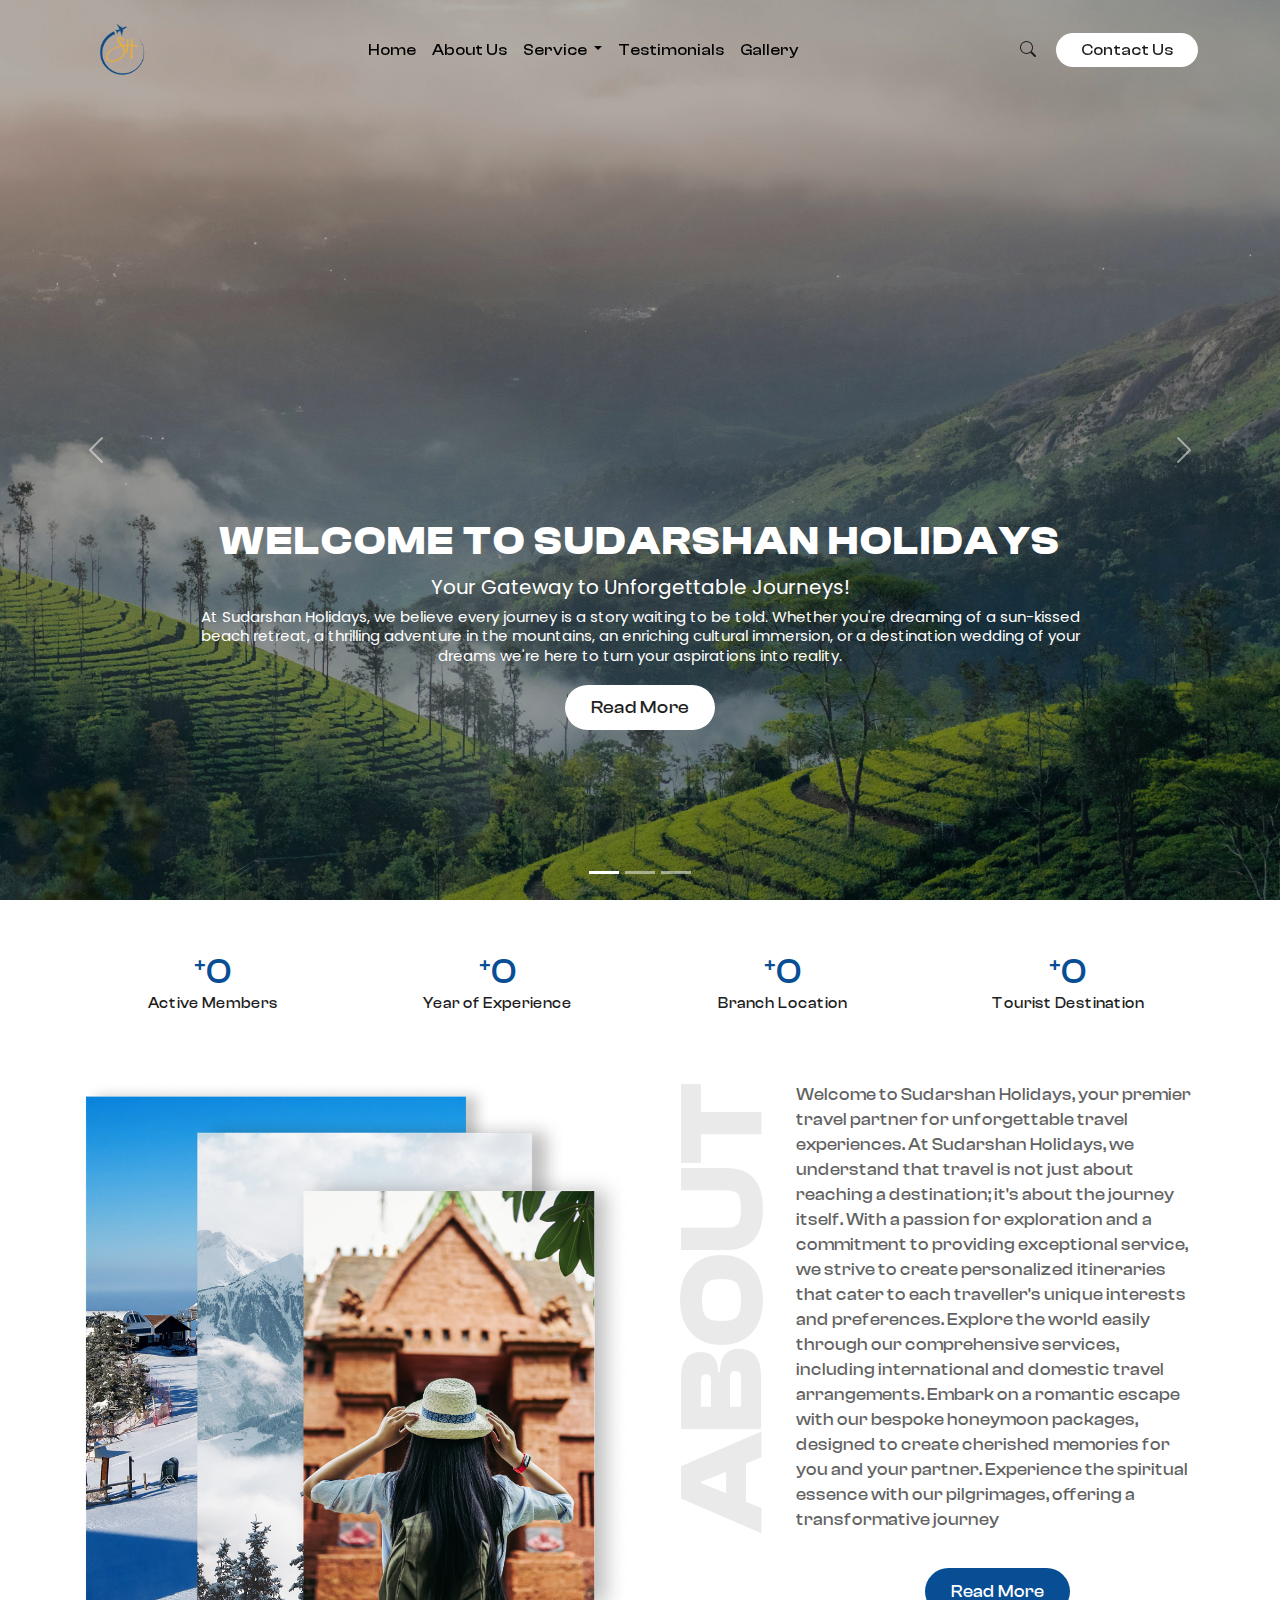
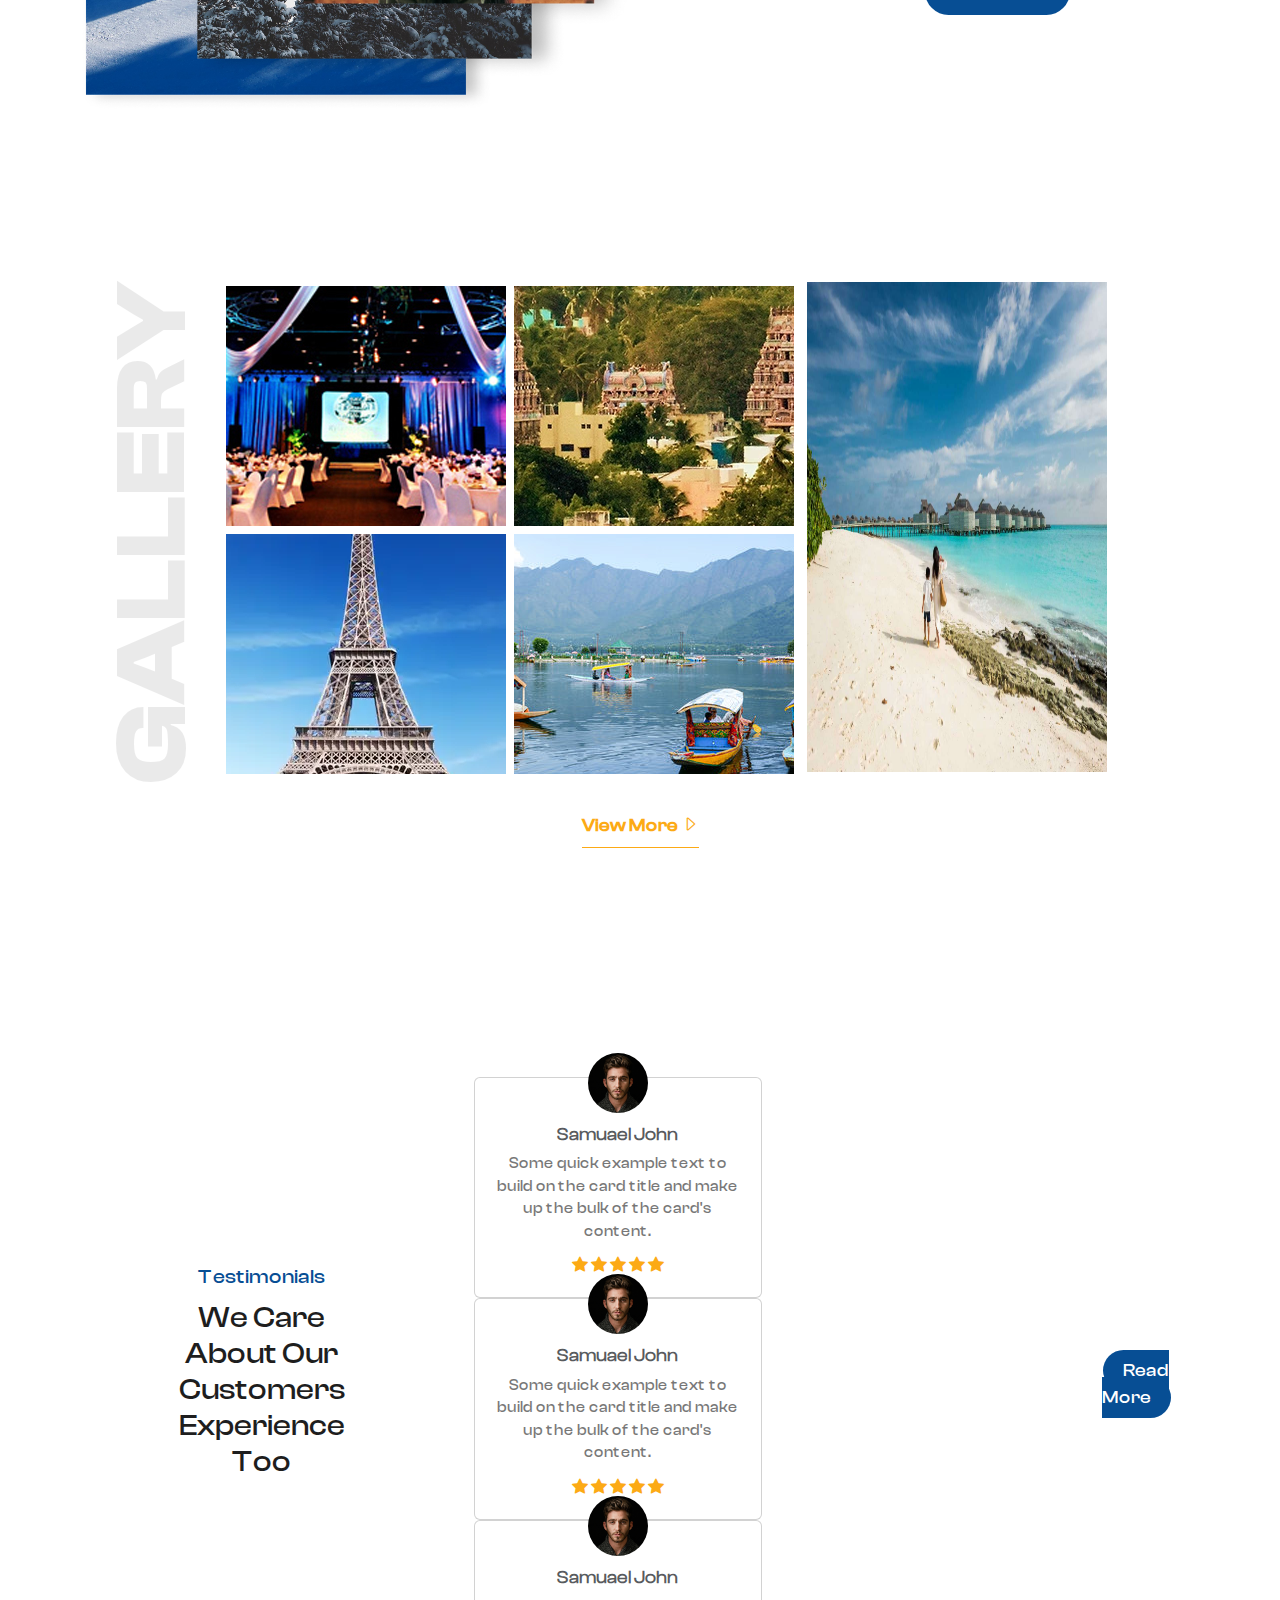
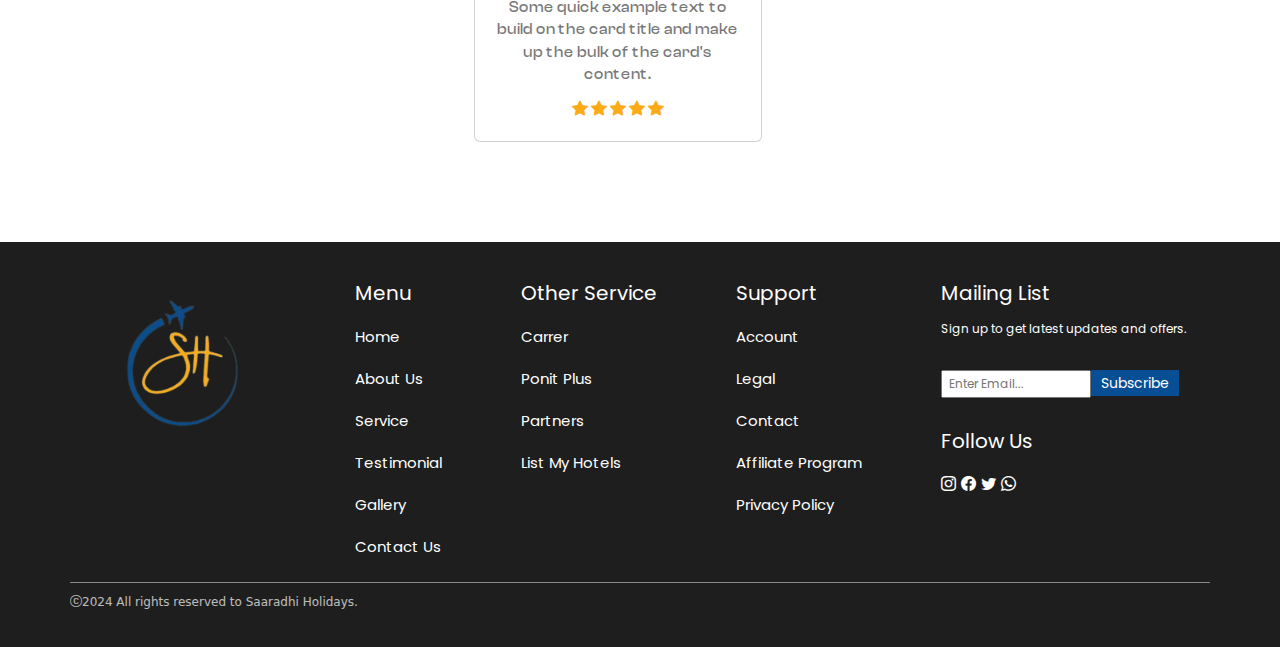
==== index.html @ 1b365334 "testimonial page" ====
<!DOCTYPE html>
<html lang="en">

<head>
    <meta charset="UTF-8">
    <meta name="viewport" content="width=device-width, initial-scale=1.0">
    <link href="https://cdn.jsdelivr.net/npm/bootstrap@5.3.3/dist/css/bootstrap.min.css" rel="stylesheet"
        integrity="sha384-QWTKZyjpPEjISv5WaRU9OFeRpok6YctnYmDr5pNlyT2bRjXh0JMhjY6hW+ALEwIH" crossorigin="anonymous">
    <link rel="stylesheet" href="https://cdn.jsdelivr.net/npm/bootstrap-icons@1.11.3/font/bootstrap-icons.min.css">
    <link rel="stylesheet" href="style.css">
    <link rel="shortcut icon" href="Assets\Images\logo.png" type="image/x-icon">
    <link rel="stylesheet" href="https://cdnjs.cloudflare.com/ajax/libs/font-awesome/5.15.4/css/all.min.css" />
    <title>SUDARSHAN | Explore Beyond Borders: Your Passport to Adventure!</title>

</head>

<body>
    <nav class="navbar navbar-expand-lg fixed-top">
        <div class="container navbar-elements">
            <a class="navbar-brand me-auto" href="#"><img src="Assets\Images\logo.png" alt="logo"></a>
            <div class="offcanvas offcanvas-end" tabindex="-1" id="offcanvasNavbar"
                aria-labelledby="offcanvasNavbarLabel">
                <div class="offcanvas-header">
                    <h5 class="offcanvas-title" id="offcanvasNavbarLabel">   <a class="navbar-brand me-auto" href="#"><img src="Assets\Images\logo.png" alt="logo"></a></h5>
                    <button type="button" class="btn-close" data-bs-dismiss="offcanvas" aria-label="Close"></button>
                </div>
                <div class="offcanvas-body">
                    <ul class="navbar-nav justify-content-center flex-grow-1 pe-3">
                        <li class="nav-item">
                            <a class="nav-link active" aria-current="page" href="index.html">Home</a>
                        </li>
                        <li class="nav-item">
                            <a class="nav-link" href="aboutus.html">About Us</a>
                        </li>
                        <li class="nav-item dropdown">
                            <a class="nav-link dropdown-toggle" href="service.html" role="button" data-bs-toggle="dropdown"
                                aria-expanded="false">
                                Service
                            </a>
                            <ul class="dropdown-menu service-list">
                                <li><a class="dropdown-item" href="service.html">International & Domestic Packages</a></li>
                                <li><a class="dropdown-item" href="#">Honeymoon Packages</a></li>

                                <li><a class="dropdown-item" href="#">Pilgrimage Packages</a></li>
                                <li><a class="dropdown-item" href="#">Destination Wedding Packages</a></li>
                            </ul>
                        </li>
                        <li class="nav-item">
                            <a class="nav-link" href="testimonial.html">Testimonials</a>
                        </li>
                        <li class="nav-item">
                            <a class="nav-link" href="#">Gallery</a>
                        </li>
                    </ul>

                </div>
            </div>
            <div class="contact-search">
                <a href="" class="search"><i class="bi bi-search"></i></a>
                <a href="#" class=" contact-btn">Contact Us</a>

            </div>
            <button class="navbar-toggler" type="button" data-bs-toggle="offcanvas" data-bs-target="#offcanvasNavbar"
                aria-controls="offcanvasNavbar" aria-label="Toggle navigation">
                <span class="navbar-toggler-icon"></span>
            </button>
        </div>
    </nav>
    <!-- ending nav -->

    <!-- banner  -->
    <div id="carouselExampleIndicators" class="carousel slide">
        <div class="carousel-indicators">
            <button type="button" data-bs-target="#carouselExampleIndicators" data-bs-slide-to="0" class="active"
                aria-current="true" aria-label="Slide 1"></button>
            <button type="button" data-bs-target="#carouselExampleIndicators" data-bs-slide-to="1"
                aria-label="Slide 2"></button>
            <button type="button" data-bs-target="#carouselExampleIndicators" data-bs-slide-to="2"
                aria-label="Slide 3"></button>
        </div>
        <div class="carousel-inner">
            <div class="carousel-item active">
                <img src="Assets\Images\munnar.jpg" class="d-block w-100" alt="...">
                <div class="image-overlay"></div>
                <div class="carousel-caption">
                    <h1>Welcome to Sudarshan Holidays</h1>
                    <h6>Your Gateway to Unforgettable Journeys!</h6>
                    <p>At Sudarshan Holidays, we believe every journey is a story waiting to be told. Whether you're
                        dreaming of a sun-kissed beach retreat, a thrilling adventure in the mountains, an enriching
                        cultural immersion, or a destination wedding of your dreams we're here to turn your aspirations
                        into reality.
                    </p>
                    <a href="#" class="btn">Read More</a>
                </div>
            </div>
            <div class="carousel-item">
                <img src="Assets\Images\banner_2.jpg" class="d-block w-100" alt="...">
                <div class="image-overlay"></div>
                <div class="carousel-caption">
                    <h1>Explore With Sudarshan Holidays</h1>
                    <p>From the snow-capped peaks of Jammu & Kashmir to the pristine backwaters of Kerala, Sudarshan
                        Holidays brings you an unparalleled selection of destinations to discover. Our meticulously
                        crafted itineraries cater to every traveller's desires, ensuring a seamless and unforgettable
                        experience from start to finish.
                    </p>
                    <a href="#" class="btn">Read More</a>
                </div>
            </div>
            <div class="carousel-item">
                <img src="Assets\Images\banner_3.jpg" class="d-block w-100" alt="...">
                <div class="image-overlay"></div>
                <div class="carousel-caption">
                    <h1>Endless Possibilities, Impeccable Service</h1>
                    <p>With Sudarshan Holidays, the world is your oyster. From exhilarating wildlife safaris to serene
                        beach escapes, from historic cultural tours to adrenaline-pumping outdoor adventures, we offer a
                        diverse range of experiences to suit every taste and budget. Rest assured, our commitment to
                        excellence means you can expect nothing less than impeccable service, attention to detail, and
                        unwavering support throughout your journey.
                    </p>
                    <a href="#" class="btn">Read More</a>
                </div>
            </div>
        </div>
        <button class="carousel-control-prev" type="button" data-bs-target="#carouselExampleIndicators"
            data-bs-slide="prev">
            <span class="carousel-control-prev-icon" aria-hidden="true"></span>
            <span class="visually-hidden">Previous</span>
        </button>
        <button class="carousel-control-next" type="button" data-bs-target="#carouselExampleIndicators"
            data-bs-slide="next">
            <span class="carousel-control-next-icon" aria-hidden="true"></span>
            <span class="visually-hidden">Next</span>
        </button>
    </div>

    <!-- end of banner -->

    <!-- number types -->

    <div class="number-view">
        <div class="container">
            <div class="row">
                <div class="col">
                    <h1 style="--number: 500;"></h1>
                    <p>Active Members</p>
                </div>
                <div class="col">
                    <h1 style="--number: 10;"></h1>
                    <p>Year of Experience</p>
                </div>
                <div class="col">
                    <h1 style="--number: 5;"></h1>
                    <p>Branch Location</p>
                </div>
                <div class="col">
                    <h1 style="--number: 1000;"></h1>
                    <p>Tourist Destination</p>
                </div>
            </div>
        </div>
    </div>
    <!-- end of number view -->

    <!-- about us -->

    <div class="about-us">
        <div class="container about">
            <div class="row about-flex-box">
                <div class="col about-image">
                    <img src="Assets\Images\about.jpg" alt="about img">
                </div>
                <div class="col about-us-content">
                    <div class="about-content-header">
                        <h1>ABOUT</h1>
                    </div>
                    <div class="about-content-para">
                        <p>Welcome to Sudarshan Holidays, your premier travel partner for unforgettable travel
                            experiences.
                            At Sudarshan Holidays, we understand that travel is not just about reaching a destination;
                            it's about the journey itself. With a passion for exploration and a commitment to providing
                            exceptional service, we strive to create personalized itineraries that cater to each
                            traveller's unique interests and preferences. Explore the world easily through our
                            comprehensive services, including international and domestic travel arrangements. Embark on
                            a romantic escape with our bespoke honeymoon packages, designed to create cherished memories
                            for you and your partner. Experience the spiritual essence with our pilgrimages, offering a
                            transformative journey
                        </p>
                        <a href="#" class="about-btn btn">Read More</a>
                    </div>
                </div>

            </div>
        </div>
    </div>

    <!-- end about us  -->

    <!-- Serives -->
   

    
    <!-- end of service -->

    <!-- gallery section -->

    <section class="gallery-container">
        <div class="flex-container container">

            <div class="item1">
                <h1>GALLERY</h1>
            </div>
            <div class="item2">
                <div class="row">
                    <div class="col box" style="background-color: yellow;">
                        <img src="Assets\Images\event1.jpg" alt="">
                    </div>
                    <div class="col box" style="background-color: yellow;">
                        <img src="Assets\Images\pilgrim.jpg" alt="">
                    </div>
                </div>
                <div class="row row-2">
                    <div class="col box" style="background-color: yellow;">
                        <img src="Assets\Images\paris.jpg" alt="">
                    </div>
                    <div class="col box" style="background-color: yellow;">
                        <img src="Assets\Images\kashmirad.jpg" alt="">
                    </div>
                </div>
            </div>
            <div class="item3">
                <img src="Assets\Images\maldievs.jpg" alt="">
            </div>

        </div>
        <div class="gallery-btn btn">
            <a href="#">View More <i class="bi bi-caret-right"></i></a>
        </div>
    </section>
    <!-- gallery ending -->

    <!-- testimonial -->
    <section class="testimonial-main">
        <div class="testimonial-container container">
            <div class="testimonial-header">
                <p>Testimonials</p>
                <h4> We Care About Our Customers Experience Too</h4>
            </div>

            <div class="container testimonial-cards">
                <div class="row testimonial-card-wrapper">
                    <div class="col">

                        <div class="card" style="width: 18rem;">
                            <div class="card-profile">
                                <img src="Assets\Images\profile.jpg" alt="">
                            </div>
                            <div class="card-details">

                                <h6 class="card-subtitle mb-2 text-muted">Samuael John</h6>
                                <p class="card-text">Some quick example text to build on the card title and make up the
                                    bulk of the card's content.</p>

                            </div>
                            <div class="review-star">
                                <i class="bi bi-star-fill"></i>
                                <i class="bi bi-star-fill"></i>
                                <i class="bi bi-star-fill"></i>
                                <i class="bi bi-star-fill"></i>
                                <i class="bi bi-star-fill"></i>
                            </div>
                        </div>
                    </div>
                    <div class="col">
                        <div class="card" style="width: 18rem;">
                            <div class="card-profile">
                                <img src="Assets\Images\profile.jpg" alt="">
                            </div>
                            <div class="card-details">

                                <h6 class="card-subtitle mb-2 text-muted">Samuael John</h6>
                                <p class="card-text">Some quick example text to build on the card title and make up the
                                    bulk of the card's content.</p>

                            </div>
                            <div class="review-star">
                                <i class="bi bi-star-fill"></i>
                                <i class="bi bi-star-fill"></i>
                                <i class="bi bi-star-fill"></i>
                                <i class="bi bi-star-fill"></i>
                                <i class="bi bi-star-fill"></i>
                            </div>
                        </div>
                    </div>
                    <div class="col">
                        <div class="card" style="width: 18rem;">
                            <div class="card-profile">
                                <img src="Assets\Images\profile.jpg" alt="">
                            </div>
                            <div class="card-details">

                                <h6 class="card-subtitle mb-2 text-muted">Samuael John</h6>
                                <p class="card-text">Some quick example text to build on the card title and make up the
                                    bulk of the card's content.</p>

                            </div>
                            <div class="review-star">
                                <i class="bi bi-star-fill"></i>
                                <i class="bi bi-star-fill"></i>
                                <i class="bi bi-star-fill"></i>
                                <i class="bi bi-star-fill"></i>
                                <i class="bi bi-star-fill"></i>
                            </div>
                        </div>
                    </div>
                </div>
            </div>
            <div class="testimonial-btn btn">
                <a href="#"> Read More</a>
            </div>
        </div>
    </section>

    <!-- footer -->
    <section class="footer">
        <div class="footer-container">
            <div class="footer-main">
                <div class="footer-items container">
                    <div class="footer-logo">
                        <img src="Assets\Images\logo.png" alt="">
                    </div>
                    <div class="footer-list">
                        <ul>
                            <li>Menu</li>
                            <li><a href="#">Home</a></li>
                            <li><a href="#">About Us</a></li>
                            <li><a href="#">Service</a></li>
                            <li><a href="#">Testimonial</a></li>
                            <li><a href="#">Gallery</a></li>
                            <li><a href="#">Contact Us</a></li>
                        </ul>
                    </div>

                    <div class="footer-list">
                        <ul>
                            <li>Other Service</li>
                            <li><a href="#">Carrer</a></li>
                            <li><a href="#">Ponit Plus</a></li>
                            <li><a href="#">Partners</a></li>
                            <li><a href="#">List My Hotels</a></li>
                        </ul>
                    </div>

                    <div class="footer-list">
                        <ul>
                            <li>Support</li>
                            <li><a href="#">Account</a></li>
                            <li><a href="#">Legal</a></li>
                            <li><a href="#">Contact</a></li>
                            <li><a href="#">Affiliate Program</a></li>
                            <li><a href="#">Privacy Policy</a></li>
                        </ul>
                    </div>
                    <div class="footer-list">
                        <ul>
                            <li>Mailing List</li>
                            <li style="font-size: 12px; font-weight: 500;">
                                <p>Sign up to get latest updates and offers.</p>
                            </li>
                            <li> <input type="email" name="" placeholder="Enter Email..." id=""
                                    style="width: 150px; font-size: 12px; color: #1e1e1e; padding: 3px 6px;"><a href="#"
                                    style="font-size: 14px; background-color: var(--primary-color); padding: 3px 10px;">Subscribe</a>
                            </li>
                        </ul>
                        <ul>
                            <li>Follow Us</li>
                            <li>
                                <a href="#" class="social-links"><i class="bi bi-instagram"></i></a>
                                <a href="#" class="social-links"><i class="bi bi-facebook"></i></a>
                                <a href="#" class="social-links"><i class="bi bi-twitter"></i></a>
                                <a href="#" class="social-links"><i class="bi bi-whatsapp"></i></a>

                            </li>
                        </ul>

                    </div>



                </div>
                <div class="footer-bottom container">
                    <p><i class="bi bi-c-circle"></i>2024 All rights reserved to Saaradhi Holidays.</p>
                </div>
            </div>
        </div>
    </section>

    <!-- SCRIPTING-->

    <script src="https://cdn.jsdelivr.net/npm/bootstrap@5.3.3/dist/js/bootstrap.bundle.min.js"
        integrity="sha384-YvpcrYf0tY3lHB60NNkmXc5s9fDVZLESaAA55NDzOxhy9GkcIdslK1eN7N6jIeHz"
        crossorigin="anonymous"></script>

        <script>
            window.addEventListener('scroll', function() {
                var navbar = document.querySelector('.navbar');
                if (window.scrollY > 50) { // Adjust 50 as needed, it represents the scroll offset
                    navbar.classList.add('navbar-scrolled');
                    document.querySelectorAll('.navbar-nav .nav-link').forEach(function(link) {
                        link.style.color = 'black';
                    });
                } else {
                    navbar.classList.remove('navbar-scrolled');
                    document.querySelectorAll('.navbar-nav .nav-link').forEach(function(link) {
                        link.style.color = 'white';
                    });
                }
            });
        </script>

    <script>


    </script>


</body>

</html>
---- style.css ----
* {
    margin: 0;
    padding: 0;
}

:root {
    --primary-color: #074E94;
    --secondary-color: #FCAA15;
}

@font-face {
    font-family: cdr;
    src: url(Assets/ClashDisplay_Complete/Fonts/WEB/fonts/ClashDisplay-Regular.ttf);
}

@font-face {
    font-family: cdm;
    src: url(Assets/ClashDisplay_Complete/Fonts/WEB/fonts/ClashDisplay-Medium.ttf);
}

@font-face {
    font-family: cdb;
    src: url(Assets/ClashDisplay_Complete/Fonts/WEB/fonts/ClashDisplay-Bold.ttf);
}

@font-face {
    font-family: pr;
    src: url(Assets/Poppins/Poppins-Regular.ttf);
}

.navbar-elements a {
    font-family: cdm;
    font-size: 16px;
}

.navbar-nav .nav-link {
    color: white;
}

.navbar-brand {
    width: 80px;
}

.navbar-brand img {
    width: 100%;
}

.service-list li a {
    font-family: pr;
    font-size: 16px;

}

.contact-btn {
    background-color: white;
    color: #1e1e1e;
    border-radius: 30px;
    text-decoration: none;
    font-family: pr;
    font-size: 16px;
    padding: 8px 25px;
}

.service-list {
    margin-top: 10px;
    /* Adds space above the list */
}

.service-list .dropdown-item:hover {
    background-color: #f8f9fa;
    /* Change to desired hover background color */
}

.navbar {
    background-color: transparent;
    transition: background-color 0.3s ease;
}

.offcanvas-title img {
    width: 80px;
}

.navbar-nav .nav-link {
    color: black;
}

.navbar-scrolled {
    background-color: white;
    box-shadow: 0 2px 4px rgba(0, 0, 0, 0.1);
}

.navbar-scrolled .navbar-nav .nav-link {
    color: black;
}

.navbar-toggler {
    color: white;
    border: none;
}

.navbar-toggler-icon {
    color: white;
}

.navbar-toggler:focus {
    box-shadow: none;
}

.navbar-toggler:focus {
    box-shadow: none;
}

.search {
    color: #1e1e1e;
}

/* .navbar {
    border-bottom: 1px solid white;
} */

.search {
    margin-right: 15px;
}

.navbar.scrolled {
    background-color: white;
    box-shadow: 0 2px 20px rgba(0, 0, 0, 0.1);
}

/* banner styling */

.banner-main {
    position: absolute;
}

.carousel-caption {
    color: white;
}

.carousel-item {
    width: 100%;
    height: 100vh;

}

.carousel-item img {
    height: 100vh;
    object-fit: cover;
}

.carousel-caption {
    bottom: 150px;
}

.carousel-caption h1 {
    font-size: 35;
    text-transform: uppercase;
    letter-spacing: 2px;
    margin-top: 25px;
    font-family: cdb;
    margin-bottom: 10px;
    color: white;
}

.carousel-caption h6 {
    font-family: pr;
    color: white;
    font-size: 20px;
}

.carousel-caption p {
    width: 100%;
    margin: auto;
    font-size: 15px;
    line-height: 1.3;
    font-family: pr;
}

.btn {
    /* text-transform: uppercase; */
    padding: 8px 25px;
    margin-top: 20px;
    font-family: cdm;
    font-size: 18px;
    color: #1e1e1e;
    background-color: white;
    border-radius: 30px;
}

.carousel-caption a:hover {
    border: 1px solid white;
    transition: .5s;
    color: white;
}

.image-with-overlay {
    position: relative;
    display: inline-block;
    /* Ensures the overlay only covers the image */
}

.image-overlay {
    position: absolute;
    top: 0;
    left: 0;
    width: 100%;
    height: 100%;
    background-color: rgba(0, 0, 0, 0.301);
    /* Semi-transparent black color */
}

.sub-header {
    font-size: 15px;
    font-family: pr;
    color: white;
}

.sub-para {
    font-size: 15px;
    font-family: pr;
    color: white;
}

.d-none {
    display: block !important;
}

@media (max-width:1024px) {
    .carousel-caption {
        bottom: 280px;
    }

    .d-none {
        display: block !important;
    }

}

@media (max-width:720px) {
    .carousel-caption h5 {
        font-size: 30;

    }

    .d-none {
        display: block !important;
    }

}

@media (max-width:520px) {
    .d-none {
        display: block !important;
    }

    .carousel-caption h5 {
        font-size: 20;
    }

}

/* number view design */

.col {
    text-align: center;
}

.number-view {
    padding: 50px 0px;
}

.col h1 {
    font-size: 40px;
    font-family: cdm;
    color: var(--primary-color);
}

.col p {
    font-size: 15px;
    font-family: cdm;
    color: #1e1e1e;
}

.number-view .col h1 {
    margin: 0;
    font-size: 36px;
    text-align: center;
    animation: countUp 2s steps(1, end) forwards;
}

@keyframes countUp {
    from {
        counter-reset: count 0;
    }

    to {
        counter-increment: count var(--number);
    }
}

.number-view .col h1::before {
    content: "+";
    font-size: 24px;
    position: relative;
    top: -10px;
}

.number-view .col h1::after {
    content: counter(count);
    font-size: 36px;
}

@media (max-width:470px) {
    .number-view .col h1 {
        font-size: 25px;
    }

    .col p {
        font-size: 12px;
    }
}

/* about Styling */


.about-image img {
    width: 100%;
}

.about-content-header h1 {
    writing-mode: vertical-rl;
    transform: rotate(180deg);
    font-size: 120px;
    color: black;
    opacity: 8%;
    font-family: cdb;
}

.about-us-content {
    display: flex;
}

.about-content-para p {
    font-size: 17px;
    color: #1e1e1e;
    opacity: 70%;
    text-align: left;
    line-height: 25px;
}

.about-content-para .about-btn {
    padding: 10px 25px;
    background-color: var(--primary-color);
    color: white;
    border-radius: 30px;
    font-family: cdm;
    font-size: 17px;
    text-decoration: none;
    margin-top: 20px;
}

.about-btn:hover {
    background-color: var(--secondary-color);
    color: white;
    transition: .4s;
}


@media screen and (max-width: 768px) {
    .about-flex-box {
        flex-direction: column;
    }

    .about-image,
    .about-us-content {
        flex: auto;
        padding: 0;
        text-align: center;
    }

    .about-content-header h1 {
        font-size: 80px;
    }

    .about-content-para p {
        font-family: 14px;
    }

    .about-content-para {
        margin-bottom: 40px;
    }
}

@media (max-width:470px) {
    .about-content-header h1 {
        font-size: 80px;
    }

    .about-content-para p {
        font-family: 12px;
    }


}

/* service deisgn */







/* GALLERY CODE STYLING */

.flex-container {

    display: flex;
    height: 100%;
    padding: 15px;
    gap: 5px;

}

.flex-container>div {
    border-radius: 5px;
    padding: 8px;
}

.item1 {
    flex-grow: 0;
}

.item2 {
    flex-grow: 3;
}

.item3 {
    flex-grow: 1.5;
    overflow: hidden;
    object-fit: fill;
}

.item1 h1 {
    writing-mode: vertical-rl;
    transform: rotate(180deg);
    font-size: 100px;
    color: black;
    opacity: 8%;
    font-family: cdb;
    font-weight: 800;
}

.box {
    height: 240px;
    width: 200px;
    display: flex;
    justify-content: center;
    align-items: center;
    margin: 4px;
    overflow: hidden;
}

.item3 img {
    width: 300px;
    height: 490px;
    object-fit: fill;
}

@media (max-width:470px) {

    .item1 h1 {
        font-size: 50px;
    }

    .box {
        height: 115px;

    }

    .item3 img {
        width: 200px;
        height: 250px;
        object-fit: cover;
    }
}

.gallery-container {
    padding: 150px 0 50px;
}

.gallery-btn a {
    padding: 8px 0px;
    border-bottom: 1px solid var(--secondary-color);
    font-size: 18px;
    text-decoration: none;
    color: var(--secondary-color);
    font-weight: 600;
    border-radius: 0px;
}

.gallery-btn {
    display: flex;
    justify-content: center;
    margin-top: -20px;
    /* Horizontally center the content */
    align-items: center;
    /* Vertically center the content */
}

.gallery-btn a:hover {
    color: var(--primary-color);
    border-bottom: 1px solid var(--primary-color);
    transition: .4s;
}

/* testimonials */

.testimonial-container {
    text-align: center;
}

.testimonial-btn a {
    text-decoration: none;
    font-size: 18px;
    background-color: var(--primary-color);
    color: white;
    padding: 10px 20px;
    border-radius: 30px;
    transition: .4s;
}

.testimonial-btn a:hover {
    background-color: var(--secondary-color);
}

.testimonial-main {
    font-family: cdr;
    padding: 100px 0px;
}

.testimonial-header {
    line-height: 15px;
}

.testimonial-header p {
    font-family: cdm;
    font-size: 20px;
    color: var(--primary-color);
}

.testimonial-header h4 {
    font-size: 30px;
    width: 50%;
    margin: auto;
    font-family: cdm;
    color: #1e1e1e;
}

.card-profile {
    width: 60px;
    height: 60px;
    overflow: hidden;
    border-radius: 30px;
    position: absolute;
    top: -25px;
    left: 50%;
    transform: translateX(-50%);
}

.card-profile img {
    width: 100%;
    /* border-radius: 40px; */
    height: auto;
}

.card-details {
    padding: 50px 20px 10px;
}

.testimonial-cards {
    margin-top: 70px;
}

.card-details h6 {
    font-size: 18px;
    font-weight: 600;
    color: black;
    opacity: 100%;
}

.card-details p {
    font-size: 15px;
    color: #1e1e1e;
    opacity: 60%;
}

.review-star i {
    color: var(--secondary-color);
}

.review-star {
    padding: 0 0 20px;
}

@media (max-width:720px) {
    .testimonial-header h4 {
        font-size: 20px;
    }

    .testimonial-card-wrapper {
        justify-content: center;
        margin: auto;
        gap: 40px;
    }
}

/* footer styling */

.footer {
    background-color: #1E1E1E;
    padding: 30px 0px 10px;
}

.footer-logo {
    width: 200px;
}

.footer-logo img {
    width: 100%;
    /* filter:grayscale(100%); */
}

.footer-list h4 {
    font-size: 18px;
    font-weight: 600;
    color: white;
    text-align: left;
    font-family: pr;
}

.footer-list ul {
    list-style: none;
    overflow: hidden;
}

.footer-list li {
    padding: 6px;
    text-align: left;
    color: white;
    font-size: 20px;
    font-family: pr;
}

.footer-list ul li a {
    text-decoration: none;
    color: white;
    font-family: pr;
    font-size: 15px;
    cursor: pointer;

}

.footer-items {
    display: flex;
    gap: 35px;
}

.ocial-links {
    color: var(--secondary-color);
    font-size: 25px;
}

.footer-bottom {
    color: white;
    font-size: 12px;
    opacity: 70%;
    border-top: 1px solid rgba(255, 255, 255, 0.685);
    padding: 10px 0px;
}

@media (max-width:470px) {
    .footer-items {
        flex-direction: column;
        gap: 10px;
    }
}

@media (max-width:720px) {
    .footer-items {
        flex-direction: 2 column;
        gap: 10px;
    }
}

@media (max-width: 768px) {
    .footer-main {
        flex-direction: column;
        align-items: center;
    }

    .footer-list {
        text-align: center;
    }

    .footer-list ul:last-child {
        text-align: center;
    }
}

@media (max-width: 576px) {
    .footer-logo img {
        max-width: 80px;
        /* Adjust logo size as needed */
    }
}


/*  */
/* about page design */
/*  */

.about-banner-image {
    width: 100%;
    height: 400px;
    overflow: hidden;
    background-image: url(Assets/Images/aboutbanner.jpg);
    background-repeat: no-repeat;
    background-size: cover;
    background-position: center;
}

.about-banner-image h1 {
    display: flex;
    align-items: center;
    justify-content: center;
    height: 100%;
    font-size: 50px;
    color: #fff;
    text-align: center;
    font-family: cdb;
    letter-spacing: 3px;
}

.about-banner-image img {
    width: 100%;
    object-fit: contain;
}

.about-banner-image h1 {
    z-index: 3;
}

.about-page-discription p span {
    font-size: 23px;
    font-weight: 600;
    font-family: cdm;
}

.about-page-discription p {
    font-size: 18px;
    line-height: 27px;
    font-family: pr;
}

.about-page-discription {
    text-align: left;
    width: 60%;
}

.about-page-content {
    padding: 100px 0px;
}

@media (max-width:1024px) {
    .about-page-discription {
        text-align: left;
        width: 100%;
    }
}

@media (max-width:470px) {
    .about-page-discription {
        text-align: center;
        width: 100%;
    }

    .about-page-discription span {
        font-size: 18px;
    }

    .about-page-discription p {
        font-size: 15px;
        line-height: 27px;
    }

    .about-banner-image h1 {
        font-size: 30px;
        font-family: cdm;
    }
}

/*  */
/* service page design */
/*  */

.service-banner-image {
    background-image: linear-gradient(rgba(0, 0, 0, 0.5), rgba(0, 0, 0, 0.5)), url(Assets/Images/servicebanner.jpg);
    width: 100%;
    height: 400px;
    overflow: hidden;
    background-repeat: no-repeat;
    background-size: cover;
    background-position: center;
}

.service-banner-image h1 {
    display: flex;
    align-items: center;
    justify-content: center;
    height: 100%;
    font-size: 50px;
    color: #fff;
    text-align: center;
    font-family: cdb;
    letter-spacing: 3px;
}

.service-one-image {
    width: 400px;
    height: 280px;
    overflow: hidden;
    object-fit: fill;
    border-radius: 8px;
}

.service-banner-image img {
    width: 100%;
    border-radius: 8px;

}

.service-one-content {
    text-align: left;
    display: flex;
    align-items: center;
    justify-content: center;
}

.service-flex-box {
    display: flex;
    align-items: center;
    justify-content: center;
}

.col-content h1 a {
    text-decoration: none;
    font-size: 30px;
    font-family: cdm;
    color: var(--secondary-color);
    cursor: pointer;
}

.col-content h1 a:hover {
    color: var(--primary-color);
    transition: .4s;
}

.col-content p {
    font-size: 15px;
    color: #1E1E1E;
    font-family: pr;
    font-weight: 500;
    opacity: 70%;
}

.service-content {
    padding: 40px 0px;
}

@media (max-width:768px) {
    .service-banner-image h1 {
        font-size: 35px;
    }

    .col-content h1 a {
        font-size: 20px;
        line-height: 10px;
    }

    .col-content p {
        font-size: 12px;
    }
}

@media (max-width:460px) {
    .service-banner-image h1 {
        font-size: 25px;
        font-family: cdm;
        letter-spacing: 0px;
    }

    .service-content h1 {
        font-size: 18px;
    }

    .service-flex-box {
        display: block;
        flex-direction: row-reverse 1;
    }

    .service-one-image {
        width: 400px;
        height: 250px;
        overflow: hidden;
        object-fit: fill;
        border-radius: 8px;
    }

    .service-page-main {
        margin-top: 10px;
    }
}


/*  */
/* testimonial page */
/*  */

.testimonial-banner-image {
    background-image: linear-gradient(rgba(0, 0, 0, 0.5), rgba(0, 0, 0, 0.5)), url(Assets/Images/testimonials.jpg);
    width: 100%;
    height: 500px;
    overflow: hidden;
    background-repeat: no-repeat;
    background-size: cover;
    background-position: center;
}
.testimonial-banner-image{
    text-align: center;
    padding-top: 200px;
    line-height: 16px;
    h1{
        font-size: 50px;
        font-family: cdb;
        letter-spacing: 2px;
        color: var(--secondary-color);
    }
    p{
        font-size: 18px;
        font-family: cdr;
        font-weight: 500;
        letter-spacing: 2px;
        color: white;
    }
    input{
        padding: 6px 20px;
        font-family: pr;
        color: #1d1d1d;
        border-radius: 4px;
        border: none;
        outline: none;
    }
    button{
        padding: 10px 20px;
        font-family: pr;
        margin-left: 10px;
        border: none;
        cursor: pointer;
        border-radius: 4px;
        background-color: var(--secondary-color);
        color: white;
        font-weight: 600;
    }
}
.testimonial-card{
    width: 400px;
    border-radius: 10px;
    padding: 30px 30px;
    box-shadow: rgba(100, 100, 111, 0.2) 0px 7px 29px 0px;
}
.testimonial-profile{
    width: 80px;
    height: 80px;
    margin: auto;
    margin-bottom: 20px;
    img{
        width: 100%;
        border-radius: 50%;

    }
}
.profile-client-name{
    h5{
        font-size: 20px;
    font-family: cdm !important;
    font-weight: 600;
    color: #1E1E1E;
    }
    p{
        font-size: 15px;
        font-family: pr;
        color: #1E1E1E;
    }
}


.testimonial-container{
    display: flex;
    gap: 20px;
    align-items: center;
    justify-content: center;
}
@media (max-width:720px) {
    .testimonial-banner-image{
        h1{
            font-size: 30px;
            font-family: cdb;
            letter-spacing: 2px;
            color: var(--secondary-color);
        }
        p{
            font-size: 15px;
            font-family: cdr;
            font-weight: 500;
            letter-spacing: 2px;
            color: white;
        }
        input{
            padding: 6px 16px;
            font-family: pr;
            color: #1d1d1d;
            border-radius: 4px;
            border: none;
            outline: none;
        }
        button{
            padding: 10px 20px;
            font-family: pr;
            margin-left: 10px;
            border: none;
            cursor: pointer;
            border-radius: 4px;
            background-color: var(--secondary-color);
            color: white;
            font-weight: 600;
        }
    }
    .testimonial-container{
        display: flex;
        flex-wrap: wrap;
        gap: 20px;
        align-items: center;
        justify-content: center;
    }
}
@media (max-width:470px) {
    .testimonial-banner-image{
        h1{
            font-size: 25px;
            font-family: cdm;
        }
        p{
            font-size: 12px;
            font-family: cdr;
            letter-spacing: 0px;
        }
        input{
            font-size: 12px;
            padding: 6px 10px;
        }
        button{
            font-size: 12px;
            padding: 6px 10px;
        }
    }
    .testimonial-profile{
        h6{
        font-size: 18px;
        }
        p{
            font-size: 12px;
        }
    }
}
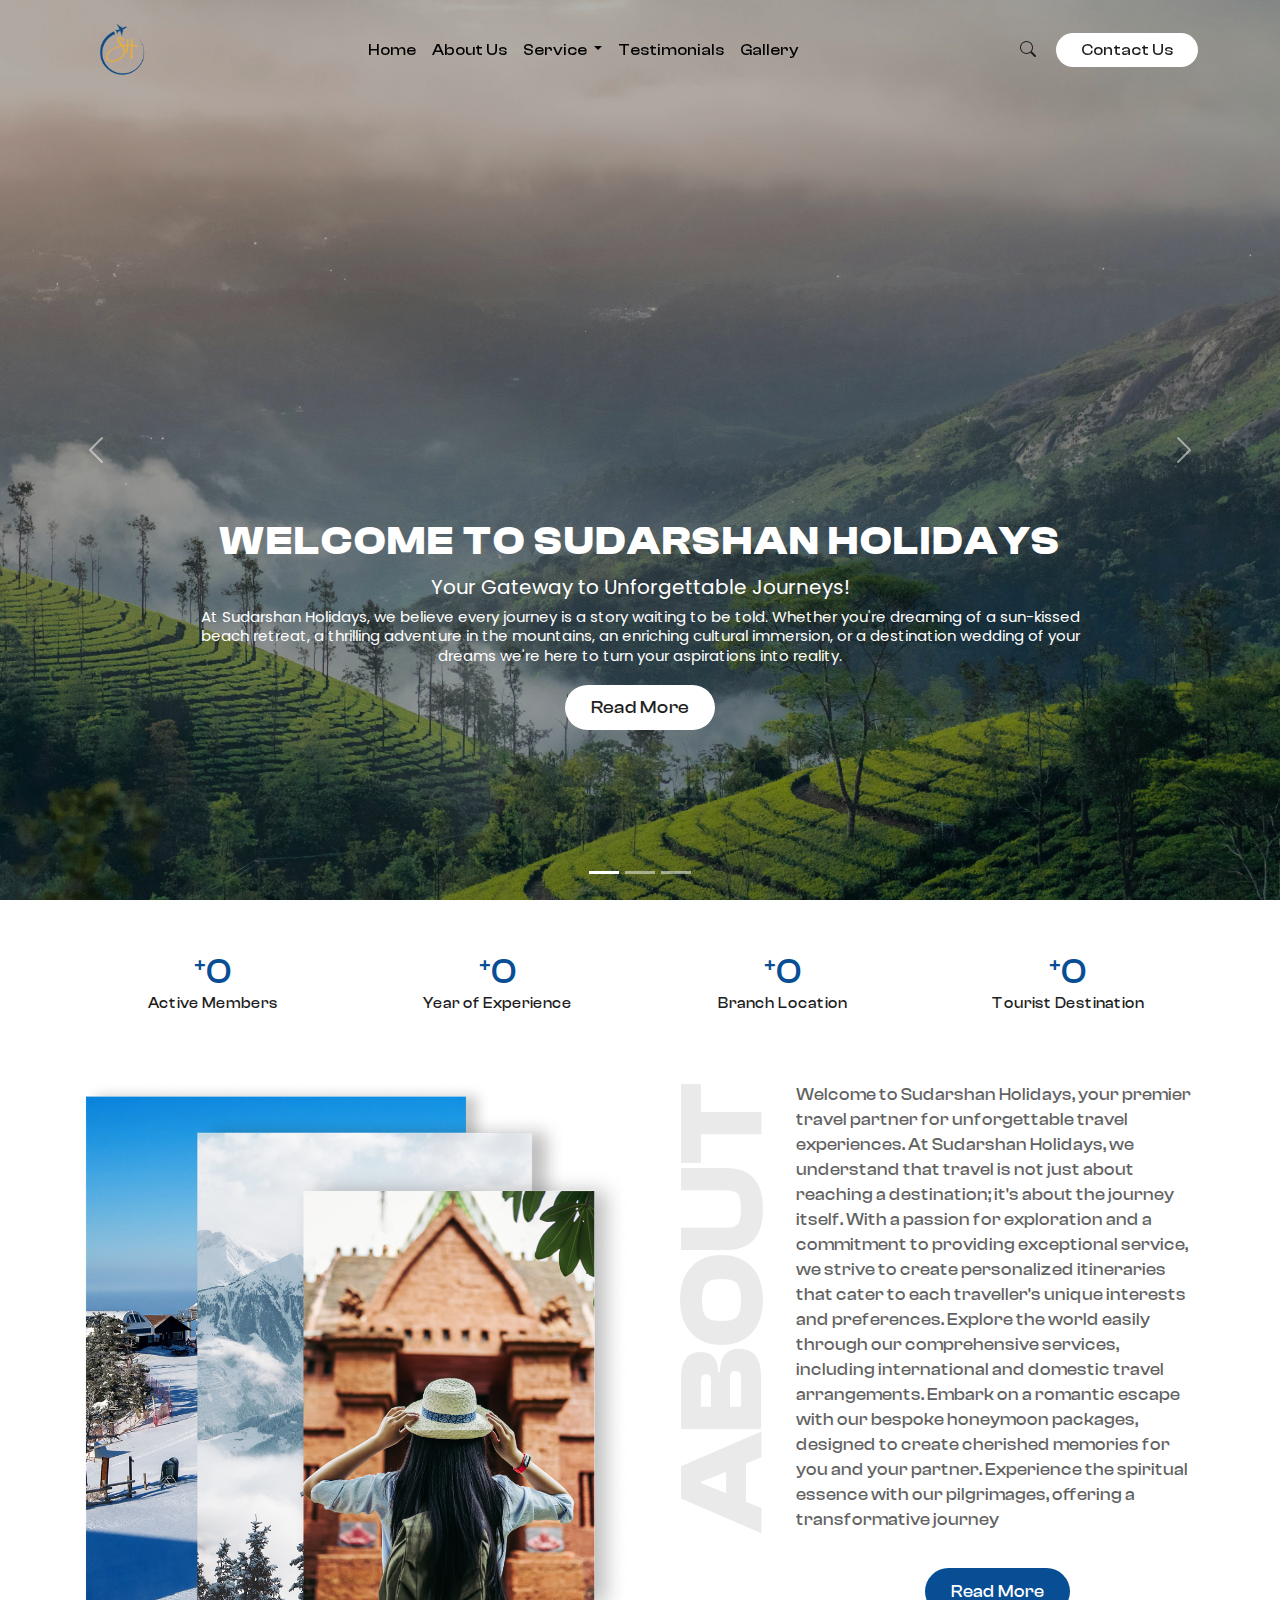
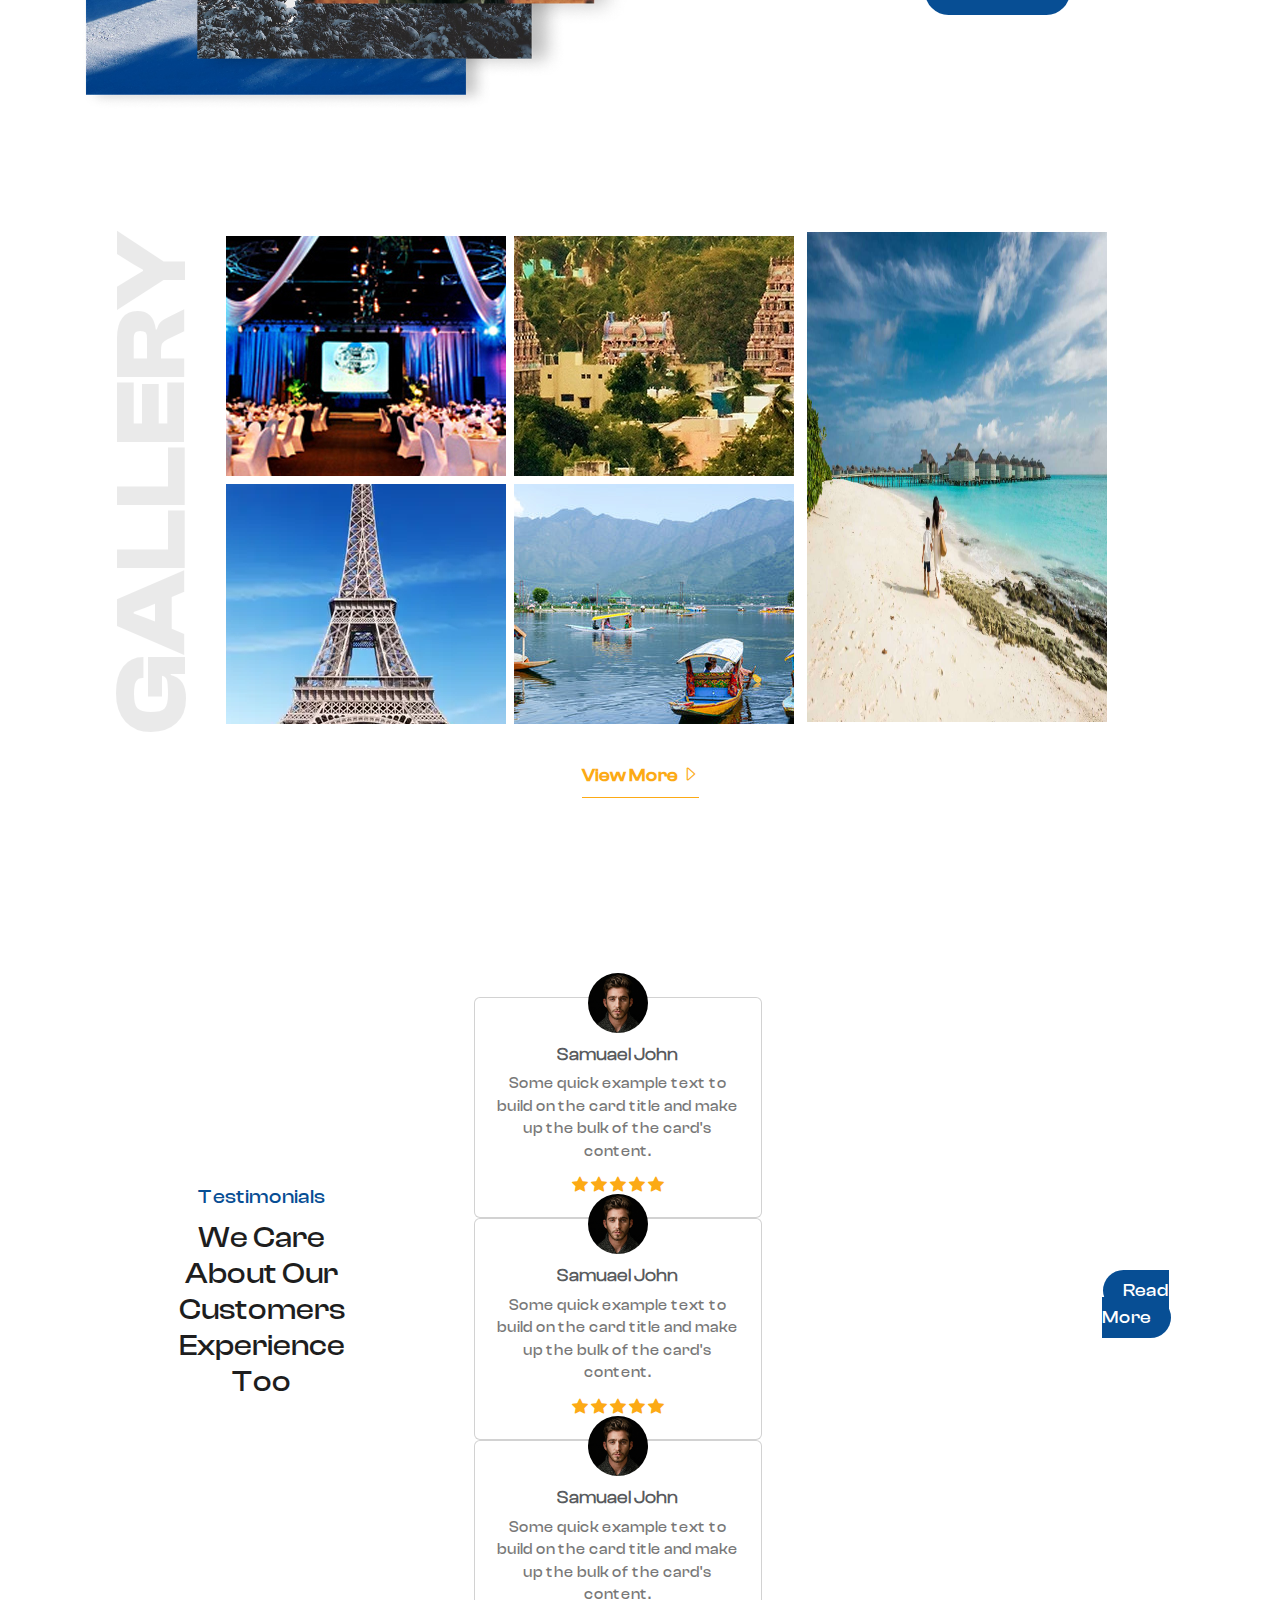
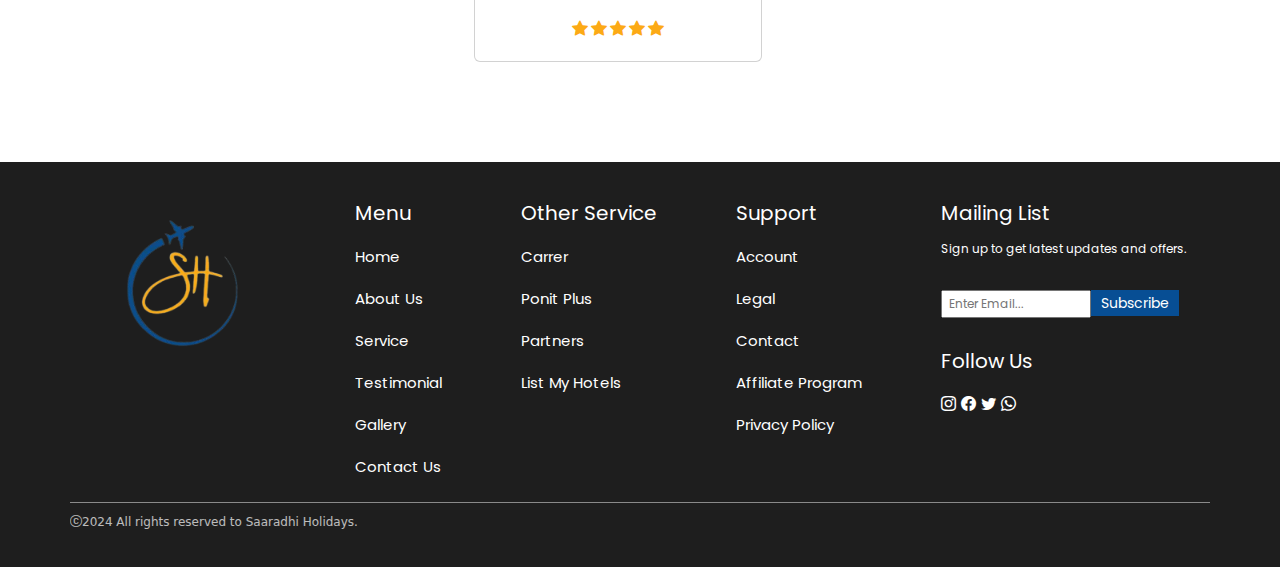
==== commit e2ed5c4a: "gallery page" ====
--- a/index.html
+++ b/index.html
@@ -49,7 +49,7 @@
                             <a class="nav-link" href="testimonial.html">Testimonials</a>
                         </li>
                         <li class="nav-item">
-                            <a class="nav-link" href="#">Gallery</a>
+                            <a class="nav-link" href="gallery.html">Gallery</a>
                         </li>
                     </ul>
 
--- a/style.css
+++ b/style.css
@@ -1083,3 +1083,91 @@
         }
     }
 }
+
+/*  */
+/* gallery page */
+/*  */
+
+.gallery-banner-image{
+    background-image: linear-gradient(rgba(0, 0, 0, 0.5), rgba(0, 0, 0, 0.5)), url(Assets/Images/gallerybanner.jpg);
+    width: 100%;
+    height: 500px;
+    overflow: hidden;
+    background-repeat: no-repeat;
+    background-size: cover;
+    background-position: center;
+}
+.gallery-banner-image h1{
+    display: flex;
+    align-items: center;
+    justify-content: center;
+    height: 100%;
+    font-size: 50px;
+    color: #fff;
+    text-align: center;
+    font-family: cdb;
+    letter-spacing: 3px;
+}
+.gallery-navbar{
+    display: flex;
+    overflow: hidden;
+}
+.gallery-container {
+    padding: 100px 0 20px;
+}
+.gallery-navbar .gallery-navlist{
+    list-style: none;
+    display: flex;
+    padding: 20px;
+    font-size: 18px;
+    color: var(--primary-color);
+    font-family: cdm;
+    cursor: pointer;
+    &:hover{
+        color: var(--secondary-color);
+    }
+}
+.gallery-images-flex-box {
+    display: flex;
+    gap: 20px;
+    flex-wrap: wrap;
+    box-sizing: border-box;
+}
+
+.gallery-images-domestic {
+    width: 260px;
+    height: 250px;
+    object-fit: cover;
+    box-shadow: rgba(0, 0, 0, 0.05) 0px 6px 24px 0px, rgba(0, 0, 0, 0.08) 0px 0px 0px 1px;
+}
+
+.gallery-images-domestic img {
+    width: 100%;
+    height: 100%;
+    object-fit: cover;
+}
+.gallery-images-domestic img:hover{
+    transform: scale(1.1);
+    transition: .4s;
+}
+
+@media (max-width:470px) {
+    .gallery-images-domestic {
+        width: 100%;
+        height: 200px;
+    }
+    .gallery-banner-image h1{
+        font-size: 25px;
+        font-family: cdm;
+    }
+    .gallery-banner-image{
+        height: 300px;
+    }
+    .gallery-container{
+        padding: 30px 0 10px;
+    }
+    .gallery-navbar .gallery-navlist{
+        font-size: 13px;
+        padding: 10px;
+    }
+}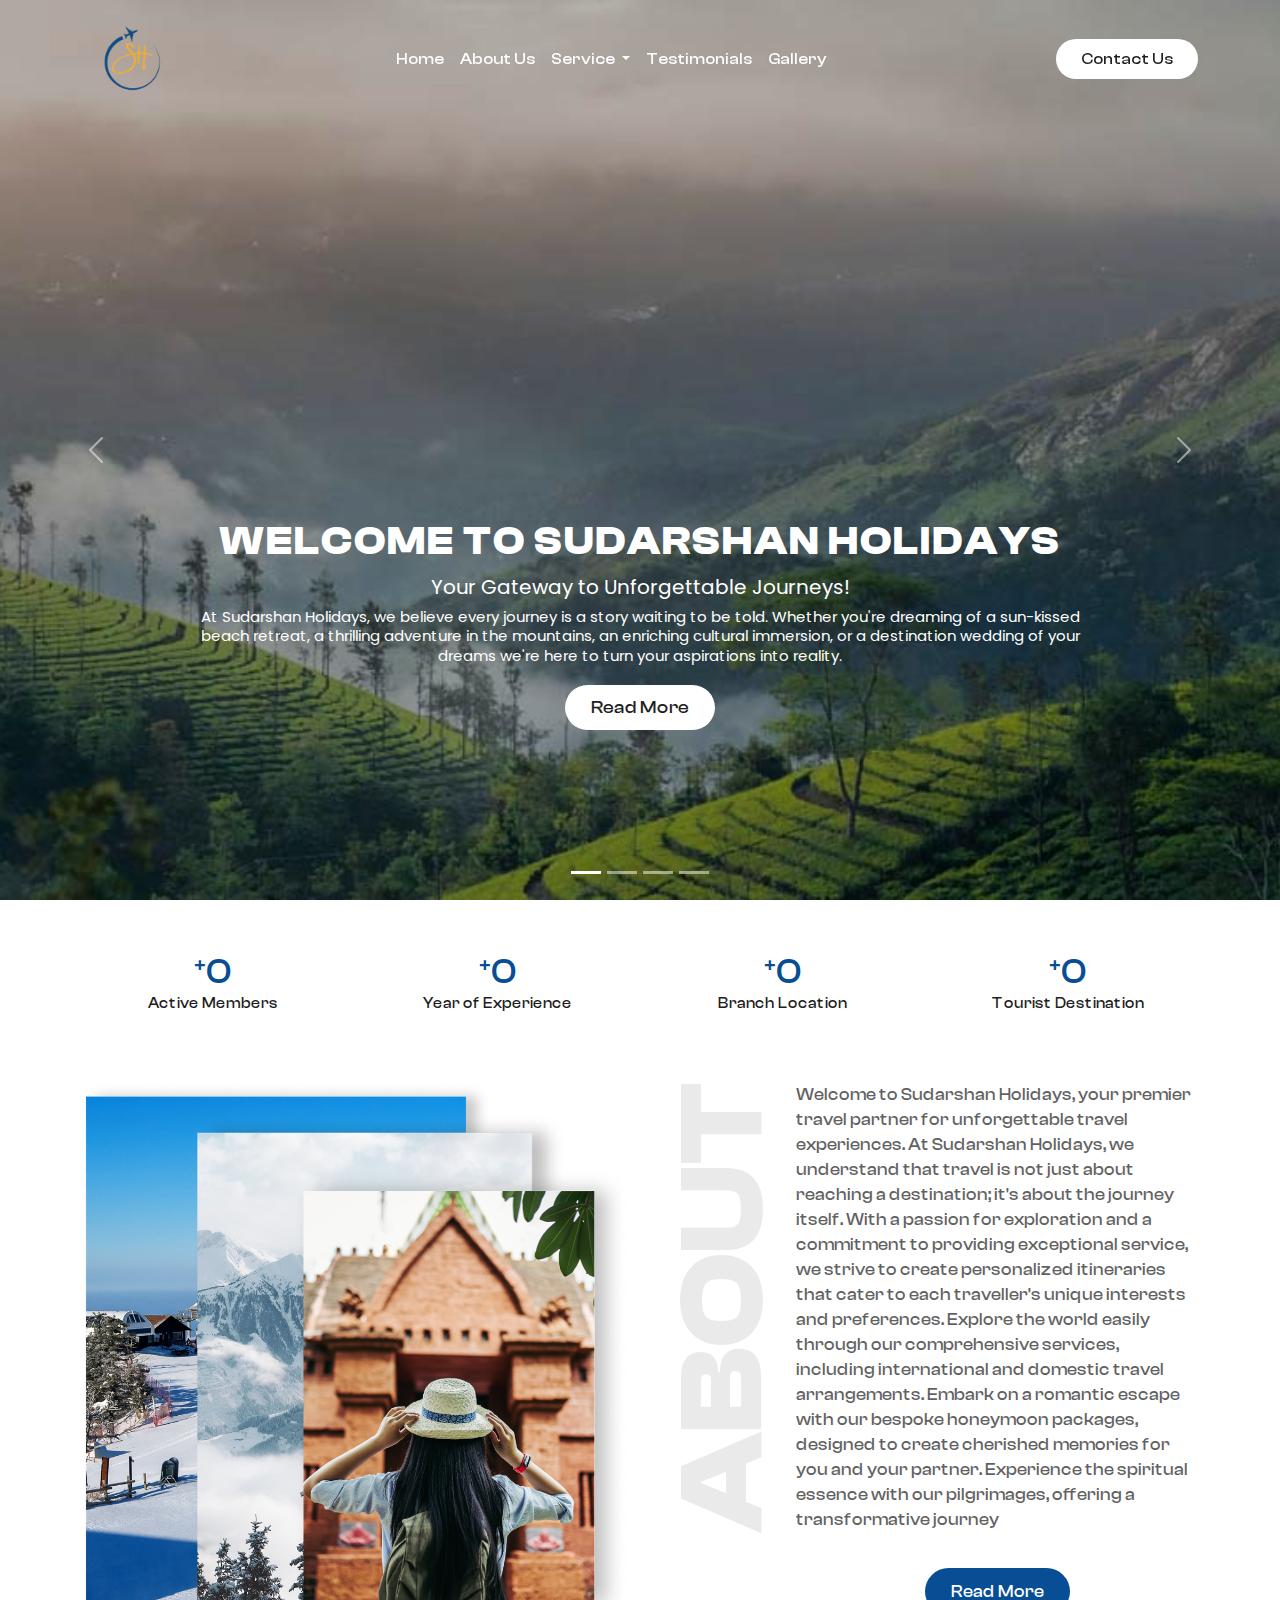
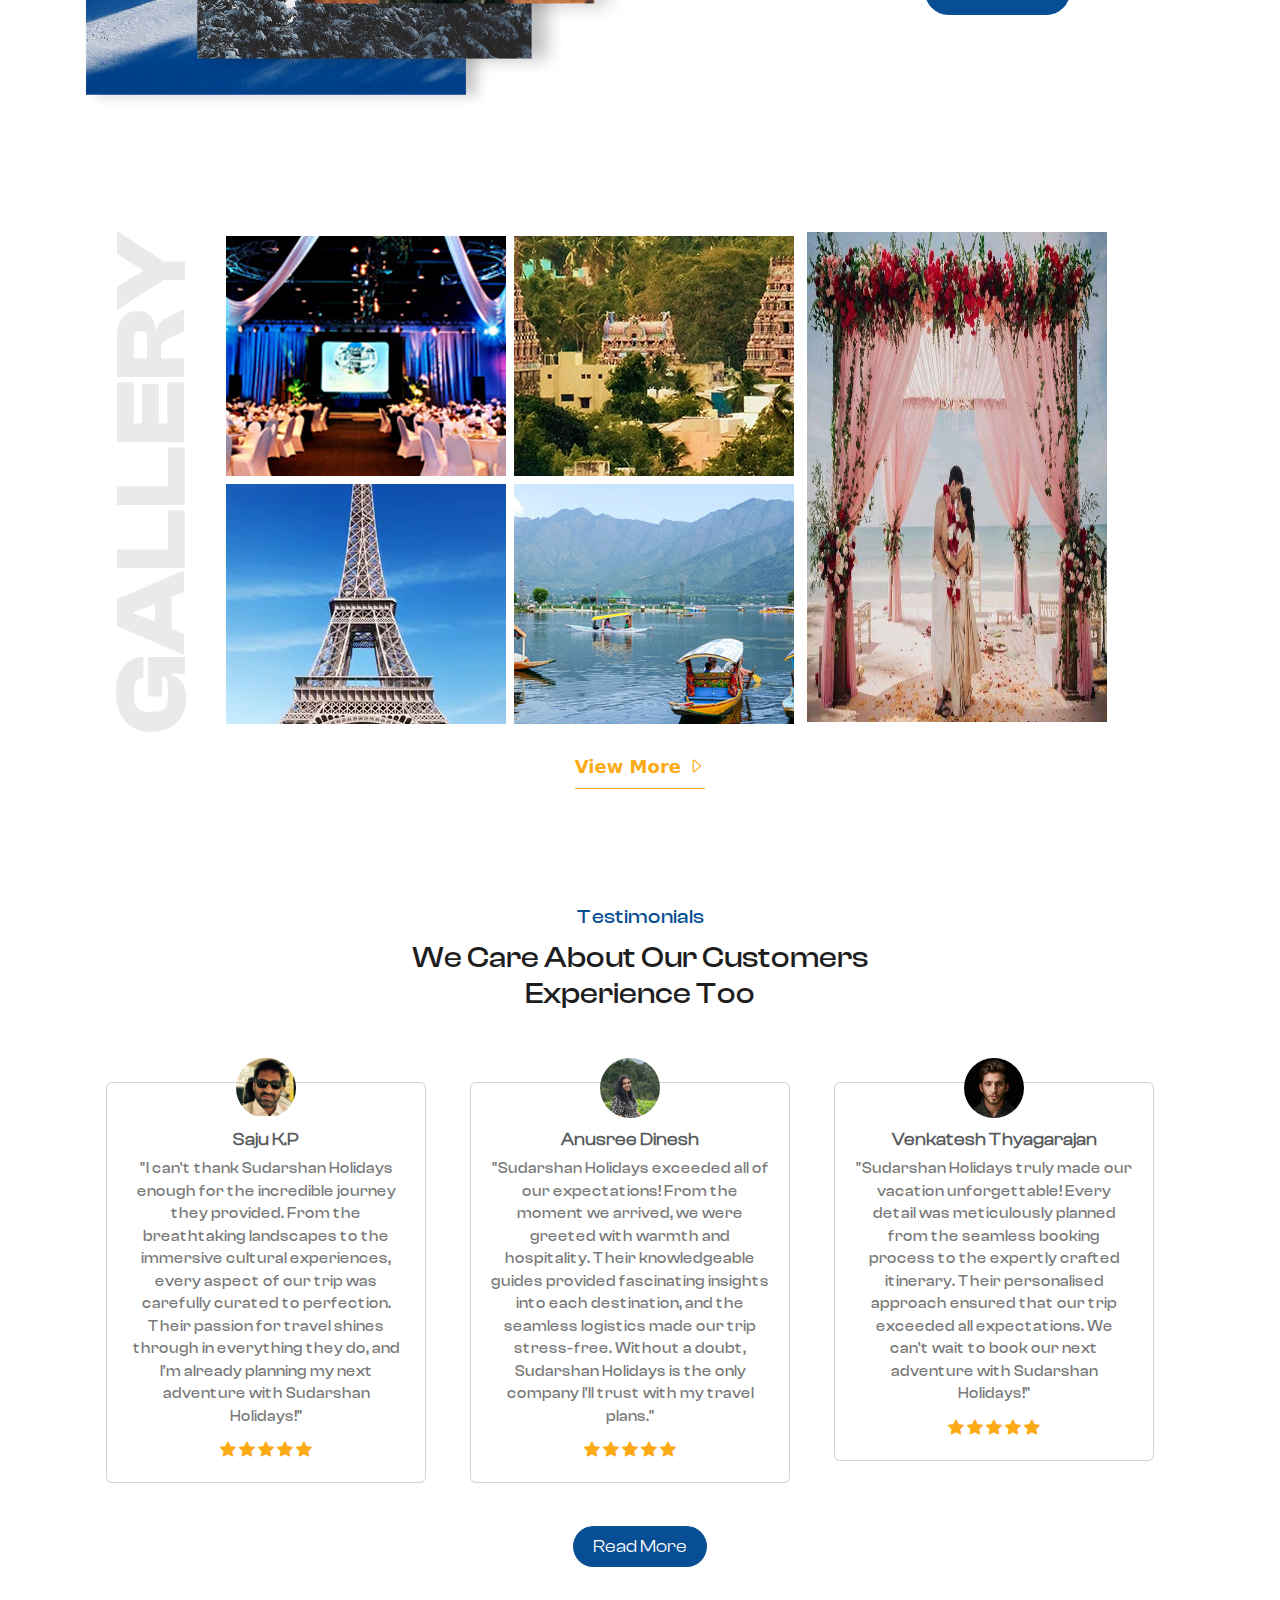
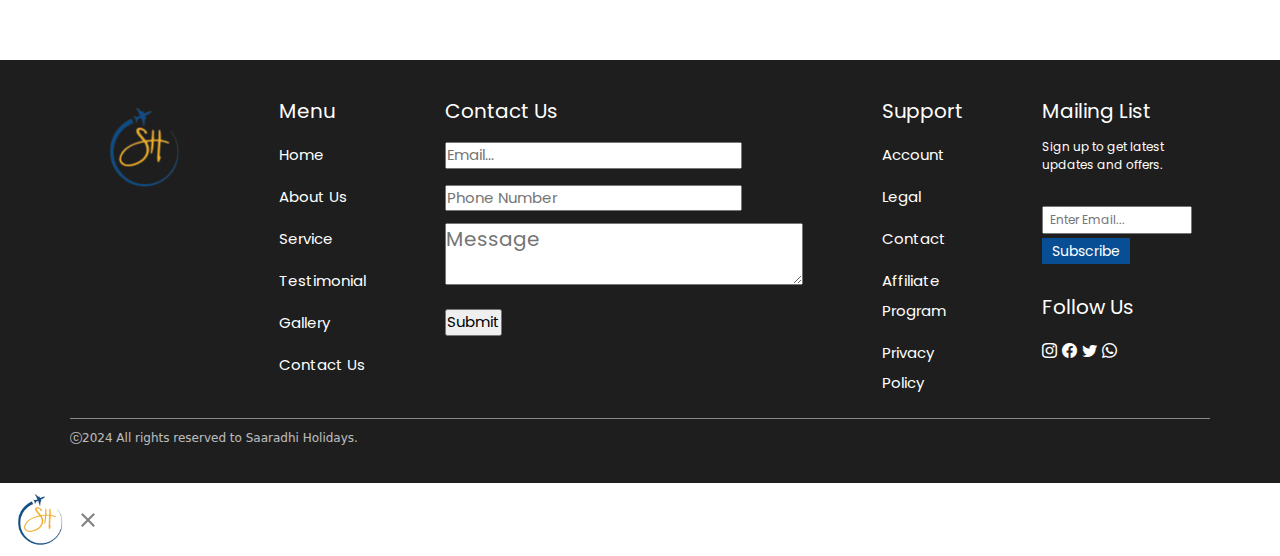
==== commit dee8064c: "contact form" ====
--- a/index.html
+++ b/index.html
@@ -19,9 +19,10 @@
         <div class="container navbar-elements">
             <a class="navbar-brand me-auto" href="#"><img src="Assets\Images\logo.png" alt="logo"></a>
             <div class="offcanvas offcanvas-end" tabindex="-1" id="offcanvasNavbar"
-                aria-labelledby="offcanvasNavbarLabel">
+                 aria-labelledby="offcanvasNavbarLabel">
                 <div class="offcanvas-header">
-                    <h5 class="offcanvas-title" id="offcanvasNavbarLabel">   <a class="navbar-brand me-auto" href="#"><img src="Assets\Images\logo.png" alt="logo"></a></h5>
+                    <h5 class="offcanvas-title" id="offcanvasNavbarLabel"> <a class="navbar-brand me-auto" href="#"><img
+                                    src="Assets\Images\logo.png" alt="logo"></a></h5>
                     <button type="button" class="btn-close" data-bs-dismiss="offcanvas" aria-label="Close"></button>
                 </div>
                 <div class="offcanvas-body">
@@ -33,14 +34,15 @@
                             <a class="nav-link" href="aboutus.html">About Us</a>
                         </li>
                         <li class="nav-item dropdown">
-                            <a class="nav-link dropdown-toggle" href="service.html" role="button" data-bs-toggle="dropdown"
-                                aria-expanded="false">
+                            <a class="nav-link dropdown-toggle" href="service.html" role="button"
+                               data-bs-toggle="dropdown" aria-expanded="false">
                                 Service
                             </a>
                             <ul class="dropdown-menu service-list">
-                                <li><a class="dropdown-item" href="service.html">International & Domestic Packages</a></li>
+                                <li><a class="dropdown-item" href="service.html">International & Domestic Packages</a>
+                                </li>
                                 <li><a class="dropdown-item" href="#">Honeymoon Packages</a></li>
-
+    
                                 <li><a class="dropdown-item" href="#">Pilgrimage Packages</a></li>
                                 <li><a class="dropdown-item" href="#">Destination Wedding Packages</a></li>
                             </ul>
@@ -49,19 +51,46 @@
                             <a class="nav-link" href="testimonial.html">Testimonials</a>
                         </li>
                         <li class="nav-item">
+    
                             <a class="nav-link" href="gallery.html">Gallery</a>
                         </li>
                     </ul>
-
-                </div>
-            </div>
+    
+                </div>
+            </div>
+            <!-- Button to trigger the modal -->
             <div class="contact-search">
-                <a href="" class="search"><i class="bi bi-search"></i></a>
-                <a href="#" class=" contact-btn">Contact Us</a>
-
-            </div>
+                <button type="button" id="openContact">Contact Us</button>
+            </div>
+            <div class="contact-overlay" id="contactOverlay">
+                <div class="contact-overlay-content">
+                    <div class="contact-overlay-header">
+                        <h4>Contact Us</h4>
+                    </div>
+                    <div class="contact-overlay-form">
+                        <input type="email" name="" placeholder="Enter Email" id="">
+                        <br><br>
+                        <input type="text" placeholder="Phone Number" id="">
+                        <br>
+                        <br>
+                        <textarea name="" id="" cols="23" rows="5" placeholder="Message"></textarea>
+                        <br> <br>
+                        <input type="button"
+                               style="background-color: var(--primary-color);
+                                    font-size: 15px;
+                                    color: white;
+                                    border: none;
+                                    outline: none;
+                                    width: 100px;
+                                    text-align: center;
+                                    " value="Submit" id="submitContact">
+                    </div>
+                </div>
+            </div>
+    
+    
             <button class="navbar-toggler" type="button" data-bs-toggle="offcanvas" data-bs-target="#offcanvasNavbar"
-                aria-controls="offcanvasNavbar" aria-label="Toggle navigation">
+                    aria-controls="offcanvasNavbar" aria-label="Toggle navigation">
                 <span class="navbar-toggler-icon"></span>
             </button>
         </div>
@@ -77,6 +106,8 @@
                 aria-label="Slide 2"></button>
             <button type="button" data-bs-target="#carouselExampleIndicators" data-bs-slide-to="2"
                 aria-label="Slide 3"></button>
+            <button type="button" data-bs-target="#carouselExampleIndicators" data-bs-slide-to="3"
+                aria-label="Slide 4"></button>
         </div>
         <div class="carousel-inner">
             <div class="carousel-item active">
@@ -90,7 +121,7 @@
                         cultural immersion, or a destination wedding of your dreams we're here to turn your aspirations
                         into reality.
                     </p>
-                    <a href="#" class="btn">Read More</a>
+                    <a href="aboutus.html" class="btn">Read More</a>
                 </div>
             </div>
             <div class="carousel-item">
@@ -103,7 +134,7 @@
                         crafted itineraries cater to every traveller's desires, ensuring a seamless and unforgettable
                         experience from start to finish.
                     </p>
-                    <a href="#" class="btn">Read More</a>
+                    <a href="aboutus.html" class="btn">Read More</a>
                 </div>
             </div>
             <div class="carousel-item">
@@ -117,7 +148,22 @@
                         excellence means you can expect nothing less than impeccable service, attention to detail, and
                         unwavering support throughout your journey.
                     </p>
-                    <a href="#" class="btn">Read More</a>
+                    <a href="aboutus.html" class="btn">Read More</a>
+                </div>
+            </div>
+
+            <div class="carousel-item">
+                <img src="Assets\Images\banner_4.jpg" class="d-block w-100" alt="...">
+                <div class="image-overlay"></div>
+                <div class="carousel-caption">
+                    <h1>Your Adventure Begins Here</h1>
+                    <p>Whether you're embarking on your first solo trip, celebrating a milestone occasion, or simply
+                        craving a change of scenery, Sudarshan Holidays is here to make your travel dreams come true. So
+                        why wait? Join us and embark on the adventure of a lifetime. Your journey starts now with
+                        Sudarshan Holidays.
+
+                    </p>
+                    <a href="aboutus.html" class="btn">Read More</a>
                 </div>
             </div>
         </div>
@@ -185,7 +231,7 @@
                             for you and your partner. Experience the spiritual essence with our pilgrimages, offering a
                             transformative journey
                         </p>
-                        <a href="#" class="about-btn btn">Read More</a>
+                        <a href="aboutus.html" class="about-btn btn">Read More</a>
                     </div>
                 </div>
 
@@ -196,9 +242,9 @@
     <!-- end about us  -->
 
     <!-- Serives -->
-   
-
-    
+
+
+
     <!-- end of service -->
 
     <!-- gallery section -->
@@ -228,12 +274,12 @@
                 </div>
             </div>
             <div class="item3">
-                <img src="Assets\Images\maldievs.jpg" alt="">
-            </div>
-
-        </div>
-        <div class="gallery-btn btn">
-            <a href="#">View More <i class="bi bi-caret-right"></i></a>
+                <img src="Assets\Images\destinationwedding(2).jpg" alt="">
+            </div>
+
+        </div>
+        <div class="gallery-btn ">
+            <a href="gallery.html">View More <i class="bi bi-caret-right"></i></a>
         </div>
     </section>
     <!-- gallery ending -->
@@ -247,18 +293,68 @@
             </div>
 
             <div class="container testimonial-cards">
-                <div class="row testimonial-card-wrapper">
+                <div class="row testimonial-card-wrapper " style="margin: auto;">
                     <div class="col">
 
-                        <div class="card" style="width: 18rem;">
+                        <div class="card" style="width: 20rem;">
+                            <div class="card-profile">
+                                <img src="Assets\Images\client1saju.jpeg" alt="clent_1">
+                            </div>
+                            <div class="card-details">
+
+                                <h6 class="card-subtitle mb-2 text-muted">Saju K.P</h6>
+                                <p class="card-text">"I can't thank Sudarshan Holidays enough for the incredible journey
+                                    they provided. From the breathtaking landscapes to the immersive cultural
+                                    experiences, every aspect of our trip was carefully curated to perfection. Their
+                                    passion for travel shines through in everything they do, and I'm already planning my
+                                    next adventure with Sudarshan Holidays!"</p>
+
+                            </div>
+                            <div class="review-star">
+                                <i class="bi bi-star-fill"></i>
+                                <i class="bi bi-star-fill"></i>
+                                <i class="bi bi-star-fill"></i>
+                                <i class="bi bi-star-fill"></i>
+                                <i class="bi bi-star-fill"></i>
+                            </div>
+                        </div>
+                    </div>
+                    <div class="col">
+                        <div class="card" style="width: 20rem;">
+                            <div class="card-profile">
+                                <img src="Assets\Images\client3Anusree.jpg" alt="">
+                            </div>
+                            <div class="card-details">
+
+                                <h6 class="card-subtitle mb-2 text-muted">Anusree Dinesh</h6>
+                                <p class="card-text">"Sudarshan Holidays exceeded all of our expectations! From the
+                                    moment we arrived, we were greeted with warmth and hospitality. Their knowledgeable
+                                    guides provided fascinating insights into each destination, and the seamless
+                                    logistics made our trip stress-free. Without a doubt, Sudarshan Holidays is the only
+                                    company I'll trust with my travel plans."</p>
+
+                            </div>
+                            <div class="review-star">
+                                <i class="bi bi-star-fill"></i>
+                                <i class="bi bi-star-fill"></i>
+                                <i class="bi bi-star-fill"></i>
+                                <i class="bi bi-star-fill"></i>
+                                <i class="bi bi-star-fill"></i>
+                            </div>
+                        </div>
+                    </div>
+                    <div class="col">
+                        <div class="card" style="width: 20rem;">
                             <div class="card-profile">
                                 <img src="Assets\Images\profile.jpg" alt="">
                             </div>
                             <div class="card-details">
 
-                                <h6 class="card-subtitle mb-2 text-muted">Samuael John</h6>
-                                <p class="card-text">Some quick example text to build on the card title and make up the
-                                    bulk of the card's content.</p>
+                                <h6 class="card-subtitle mb-2 text-muted">Venkatesh Thyagarajan</h6>
+                                <p class="card-text">"Sudarshan Holidays truly made our vacation unforgettable! Every
+                                    detail was meticulously planned from the seamless booking process to the expertly
+                                    crafted itinerary. Their personalised approach ensured that our trip exceeded all
+                                    expectations. We can't wait to book our next adventure with Sudarshan Holidays!"</p>
 
                             </div>
                             <div class="review-star">
@@ -270,52 +366,10 @@
                             </div>
                         </div>
                     </div>
-                    <div class="col">
-                        <div class="card" style="width: 18rem;">
-                            <div class="card-profile">
-                                <img src="Assets\Images\profile.jpg" alt="">
-                            </div>
-                            <div class="card-details">
-
-                                <h6 class="card-subtitle mb-2 text-muted">Samuael John</h6>
-                                <p class="card-text">Some quick example text to build on the card title and make up the
-                                    bulk of the card's content.</p>
-
-                            </div>
-                            <div class="review-star">
-                                <i class="bi bi-star-fill"></i>
-                                <i class="bi bi-star-fill"></i>
-                                <i class="bi bi-star-fill"></i>
-                                <i class="bi bi-star-fill"></i>
-                                <i class="bi bi-star-fill"></i>
-                            </div>
-                        </div>
-                    </div>
-                    <div class="col">
-                        <div class="card" style="width: 18rem;">
-                            <div class="card-profile">
-                                <img src="Assets\Images\profile.jpg" alt="">
-                            </div>
-                            <div class="card-details">
-
-                                <h6 class="card-subtitle mb-2 text-muted">Samuael John</h6>
-                                <p class="card-text">Some quick example text to build on the card title and make up the
-                                    bulk of the card's content.</p>
-
-                            </div>
-                            <div class="review-star">
-                                <i class="bi bi-star-fill"></i>
-                                <i class="bi bi-star-fill"></i>
-                                <i class="bi bi-star-fill"></i>
-                                <i class="bi bi-star-fill"></i>
-                                <i class="bi bi-star-fill"></i>
-                            </div>
-                        </div>
-                    </div>
-                </div>
-            </div>
-            <div class="testimonial-btn btn">
-                <a href="#"> Read More</a>
+                </div>
+            </div>
+            <div class="testimonial-btn" style="margin-top: 50px;">
+                <a href="testimonial.html"> Read More</a>
             </div>
         </div>
     </section>
@@ -342,11 +396,11 @@
 
                     <div class="footer-list">
                         <ul>
-                            <li>Other Service</li>
-                            <li><a href="#">Carrer</a></li>
-                            <li><a href="#">Ponit Plus</a></li>
-                            <li><a href="#">Partners</a></li>
-                            <li><a href="#">List My Hotels</a></li>
+                            <li>Contact Us</li>
+                            <li><input type="email" placeholder="Email..."></li>
+                            <li><input type="text" placeholder="Phone Number"></li>
+                            <li><textarea name="" placeholder="Message"></textarea></li>
+                            <li><input type="button" value="Submit"></a></li>
                         </ul>
                     </div>
 
@@ -400,24 +454,51 @@
         integrity="sha384-YvpcrYf0tY3lHB60NNkmXc5s9fDVZLESaAA55NDzOxhy9GkcIdslK1eN7N6jIeHz"
         crossorigin="anonymous"></script>
 
-        <script>
-            window.addEventListener('scroll', function() {
-                var navbar = document.querySelector('.navbar');
-                if (window.scrollY > 50) { // Adjust 50 as needed, it represents the scroll offset
-                    navbar.classList.add('navbar-scrolled');
-                    document.querySelectorAll('.navbar-nav .nav-link').forEach(function(link) {
-                        link.style.color = 'black';
+    <div class="offcanvas-header">
+        <h5 class="offcanvas-title" id="offcanvasNavbarLabel">
+            <a class="navbar-brand me-auto" href="#"><img id="logo" src="Assets\Images\logo.png" alt="logo"></a>
+        </h5>
+        <button type="button" class="btn-close" data-bs-dismiss="offcanvas" aria-label="Close"></button>
+    </div>
+
+   <script>
+    // JavaScript for navbar functionality
+    window.addEventListener('scroll', function () {
+        const navbar = document.querySelector('.navbar');
+        const logo = document.querySelector('.navbar-brand img');
+        const toggleIcon = document.querySelector('.navbar-toggler-icon');
+        const contactButton = document.querySelector('.contact-search button');
+
+        if (window.scrollY > 50) {
+            navbar.classList.add('scrolled');
+            logo.classList.add('scrolled-logo');
+            toggleIcon.classList.add('scrolled-icon');
+            contactButton.classList.add('scrolled-button');
+        } else {
+            navbar.classList.remove('scrolled');
+            logo.classList.remove('scrolled-logo');
+            toggleIcon.classList.remove('scrolled-icon');
+            contactButton.classList.remove('scrolled-button');
+        }
+    });
+</script>
+    
+
+    <script>
+                document.addEventListener("DOMContentLoaded", function () {
+                        var openContactBtn = document.getElementById("openContact");
+                        var contactOverlay = document.getElementById("contactOverlay");
+                        var submitContactBtn = document.getElementById("submitContact");
+
+                        openContactBtn.addEventListener("click", function () {
+                            contactOverlay.style.display = "block";
+                        });
+
+                        submitContactBtn.addEventListener("click", function () {
+                            contactOverlay.style.display = "none";
+                        });
+                        
                     });
-                } else {
-                    navbar.classList.remove('navbar-scrolled');
-                    document.querySelectorAll('.navbar-nav .nav-link').forEach(function(link) {
-                        link.style.color = 'white';
-                    });
-                }
-            });
-        </script>
-
-    <script>
 
 
     </script>
--- a/style.css
+++ b/style.css
@@ -27,6 +27,18 @@
     font-family: pr;
     src: url(Assets/Poppins/Poppins-Regular.ttf);
 }
+/* Navbar default state */
+.navbar.scrolled {
+    background-color: white !important;
+    color: #1e1e1e !important;
+}
+
+/* Navbar scrolled state */
+.navbar.scrolled .nav-link,
+.navbar.scrolled .offcanvas-body .nav-link {
+    color: #1e1e1e !important;
+}
+
 
 .navbar-elements a {
     font-family: cdm;
@@ -34,15 +46,41 @@
 }
 
 .navbar-nav .nav-link {
-    color: white;
+    color: white !important;
+}
+.navbar.scrolled .nav-link {
+    color: #1e1e1e !important;
 }
 
 .navbar-brand {
-    width: 80px;
+    width: 100px;
 }
 
 .navbar-brand img {
     width: 100%;
+    transition: transform 0.3s;
+}
+.navbar-brand img.scrolled-logo {
+    
+    transform: scale(0.8);
+}
+.navbar-toggler-icon {
+    color: black;
+    transition: color 0.3s;
+}
+.navbar-toggler-icon.scrolled-icon {
+    color: #1e1e1e !important;
+}
+.contact-search button {
+    background-color: transparent;
+    color: white;
+    border: 1px solid transparent;
+    transition: background-color 0.3s, color 0.3s;
+}
+.contact-search button.scrolled-button {
+    background-color: var(--secondary-color);
+    color: white;
+    border-color: var(--secondary-color);
 }
 
 .service-list li a {
@@ -51,12 +89,13 @@
 
 }
 
-.contact-btn {
+.contact-search button {
     background-color: white;
     color: #1e1e1e;
     border-radius: 30px;
     text-decoration: none;
-    font-family: pr;
+    font-family: cdm;
+    border: none;
     font-size: 16px;
     padding: 8px 25px;
 }
@@ -73,7 +112,7 @@
 
 .navbar {
     background-color: transparent;
-    transition: background-color 0.3s ease;
+    transition: background-color 0.3s, color 0.3s;
 }
 
 .offcanvas-title img {
@@ -85,7 +124,8 @@
 }
 
 .navbar-scrolled {
-    background-color: white;
+    background-color: white !important;
+    color: #1e1e1e !important;
     box-shadow: 0 2px 4px rgba(0, 0, 0, 0.1);
 }
 
@@ -113,10 +153,6 @@
 .search {
     color: #1e1e1e;
 }
-
-/* .navbar {
-    border-bottom: 1px solid white;
-} */
 
 .search {
     margin-right: 15px;
@@ -199,7 +235,57 @@
     /* Ensures the overlay only covers the image */
 }
 
+/* contact form */
+
+.contact-overlay {
+    position: absolute;
+    display: none;
+    width: 500px;
+    text-align: center;
+    padding: 30px;
+    top: 125px;
+    background-color: white;
+    border-radius: 10px;
+    left: 29%;
+    box-shadow: rgba(100, 100, 111, 0.2) 0px 7px 29px 0px;
+   
+    
+}
+.contact-overlay-content{
+    h4{
+        font-size: 25px;
+        font-family: cdm;
+        color: var(--primary-color);
+        padding-bottom: 20px;
+    }
+    input{
+        padding: 6px 20px;
+        width: 100%;
+        border: 1px solid #1e1e1ea6;
+        background-color: transparent;
+        border-radius: 4px;
+        outline: none;
+        color: #1E1E1E;
+        font-size: 17px;
+        font-family: pr;
+        text-align: left;
+    }
+    textarea{
+        border: 1px solid #1e1e1ea6;
+        padding: 6px 20px;
+        background-color: transparent;
+        width: 100%;
+        border-radius: 4px;
+        outline: none;
+        color: #1E1E1E;
+        font-size: 17px;
+        font-family: pr;
+    }
+}
+
+
 .image-overlay {
+    z-index: 0;
     position: absolute;
     top: 0;
     left: 0;
@@ -254,10 +340,21 @@
     }
 
     .carousel-caption h5 {
-        font-size: 20;
-    }
-
-}
+        font-size: 15px;
+    }
+
+    .carousel-caption {
+        h1 {
+            font-size: 20px;
+        }
+
+        p {
+            font-size: 12px;
+        }
+    }
+
+}
+
 
 /* number view design */
 
@@ -636,6 +733,10 @@
     font-weight: 600;
     color: white;
     text-align: left;
+    font-family: pr;
+}
+.footer-list input{
+    font-size: 15px;
     font-family: pr;
 }
 
@@ -936,24 +1037,28 @@
     background-size: cover;
     background-position: center;
 }
-.testimonial-banner-image{
+
+.testimonial-banner-image {
     text-align: center;
     padding-top: 200px;
     line-height: 16px;
-    h1{
+
+    h1 {
         font-size: 50px;
         font-family: cdb;
         letter-spacing: 2px;
         color: var(--secondary-color);
     }
-    p{
+
+    p {
         font-size: 18px;
         font-family: cdr;
         font-weight: 500;
         letter-spacing: 2px;
         color: white;
     }
-    input{
+
+    input {
         padding: 6px 20px;
         font-family: pr;
         color: #1d1d1d;
@@ -961,7 +1066,8 @@
         border: none;
         outline: none;
     }
-    button{
+
+    button {
         padding: 10px 20px;
         font-family: pr;
         margin-left: 10px;
@@ -973,31 +1079,36 @@
         font-weight: 600;
     }
 }
-.testimonial-card{
+
+.testimonial-card {
     width: 400px;
     border-radius: 10px;
     padding: 30px 30px;
     box-shadow: rgba(100, 100, 111, 0.2) 0px 7px 29px 0px;
 }
-.testimonial-profile{
+
+.testimonial-profile {
     width: 80px;
     height: 80px;
     margin: auto;
     margin-bottom: 20px;
-    img{
+
+    img {
         width: 100%;
         border-radius: 50%;
 
     }
 }
-.profile-client-name{
-    h5{
+
+.profile-client-name {
+    h5 {
         font-size: 20px;
-    font-family: cdm !important;
-    font-weight: 600;
-    color: #1E1E1E;
-    }
-    p{
+        font-family: cdm !important;
+        font-weight: 600;
+        color: #1E1E1E;
+    }
+
+    p {
         font-size: 15px;
         font-family: pr;
         color: #1E1E1E;
@@ -1005,28 +1116,31 @@
 }
 
 
-.testimonial-container{
+.testimonial-container-page {
     display: flex;
     gap: 20px;
     align-items: center;
     justify-content: center;
 }
+
 @media (max-width:720px) {
-    .testimonial-banner-image{
-        h1{
+    .testimonial-banner-image {
+        h1 {
             font-size: 30px;
             font-family: cdb;
             letter-spacing: 2px;
             color: var(--secondary-color);
         }
-        p{
+
+        p {
             font-size: 15px;
             font-family: cdr;
             font-weight: 500;
             letter-spacing: 2px;
             color: white;
         }
-        input{
+
+        input {
             padding: 6px 16px;
             font-family: pr;
             color: #1d1d1d;
@@ -1034,7 +1148,8 @@
             border: none;
             outline: none;
         }
-        button{
+
+        button {
             padding: 10px 20px;
             font-family: pr;
             margin-left: 10px;
@@ -1046,7 +1161,8 @@
             font-weight: 600;
         }
     }
-    .testimonial-container{
+
+    .testimonial-container-page {
         display: flex;
         flex-wrap: wrap;
         gap: 20px;
@@ -1054,31 +1170,37 @@
         justify-content: center;
     }
 }
+
 @media (max-width:470px) {
-    .testimonial-banner-image{
-        h1{
+    .testimonial-banner-image {
+        h1 {
             font-size: 25px;
             font-family: cdm;
         }
-        p{
+
+        p {
             font-size: 12px;
             font-family: cdr;
             letter-spacing: 0px;
         }
-        input{
+
+        input {
             font-size: 12px;
             padding: 6px 10px;
         }
-        button{
+
+        button {
             font-size: 12px;
             padding: 6px 10px;
         }
     }
-    .testimonial-profile{
-        h6{
-        font-size: 18px;
+
+    .testimonial-profile {
+        h6 {
+            font-size: 18px;
         }
-        p{
+
+        p {
             font-size: 12px;
         }
     }
@@ -1088,7 +1210,7 @@
 /* gallery page */
 /*  */
 
-.gallery-banner-image{
+.gallery-banner-image {
     background-image: linear-gradient(rgba(0, 0, 0, 0.5), rgba(0, 0, 0, 0.5)), url(Assets/Images/gallerybanner.jpg);
     width: 100%;
     height: 500px;
@@ -1097,7 +1219,8 @@
     background-size: cover;
     background-position: center;
 }
-.gallery-banner-image h1{
+
+.gallery-banner-image h1 {
     display: flex;
     align-items: center;
     justify-content: center;
@@ -1108,14 +1231,17 @@
     font-family: cdb;
     letter-spacing: 3px;
 }
-.gallery-navbar{
+
+.gallery-navbar {
     display: flex;
     overflow: hidden;
 }
+
 .gallery-container {
     padding: 100px 0 20px;
 }
-.gallery-navbar .gallery-navlist{
+
+.gallery-navbar .gallery-navlist {
     list-style: none;
     display: flex;
     padding: 20px;
@@ -1123,10 +1249,12 @@
     color: var(--primary-color);
     font-family: cdm;
     cursor: pointer;
-    &:hover{
+
+    &:hover {
         color: var(--secondary-color);
     }
 }
+
 .gallery-images-flex-box {
     display: flex;
     gap: 20px;
@@ -1134,39 +1262,55 @@
     box-sizing: border-box;
 }
 
-.gallery-images-domestic {
+.gallery-images {
     width: 260px;
     height: 250px;
     object-fit: cover;
     box-shadow: rgba(0, 0, 0, 0.05) 0px 6px 24px 0px, rgba(0, 0, 0, 0.08) 0px 0px 0px 1px;
 }
 
-.gallery-images-domestic img {
+.gallery-images img {
     width: 100%;
     height: 100%;
     object-fit: cover;
 }
-.gallery-images-domestic img:hover{
+
+.gallery-images img:hover {
     transform: scale(1.1);
     transition: .4s;
 }
 
+.destination-wedding-container,
+.pilgrimage-container,
+.honeymoon-container {
+    margin-bottom: 50px;
+}
+
+.pilgrimage-container {
+    margin-top: -20px;
+}
+
+
 @media (max-width:470px) {
-    .gallery-images-domestic {
+    .gallery-images {
         width: 100%;
         height: 200px;
     }
-    .gallery-banner-image h1{
+
+    .gallery-banner-image h1 {
         font-size: 25px;
         font-family: cdm;
     }
-    .gallery-banner-image{
+
+    .gallery-banner-image {
         height: 300px;
     }
-    .gallery-container{
+
+    .gallery-container {
         padding: 30px 0 10px;
     }
-    .gallery-navbar .gallery-navlist{
+
+    .gallery-navbar .gallery-navlist {
         font-size: 13px;
         padding: 10px;
     }
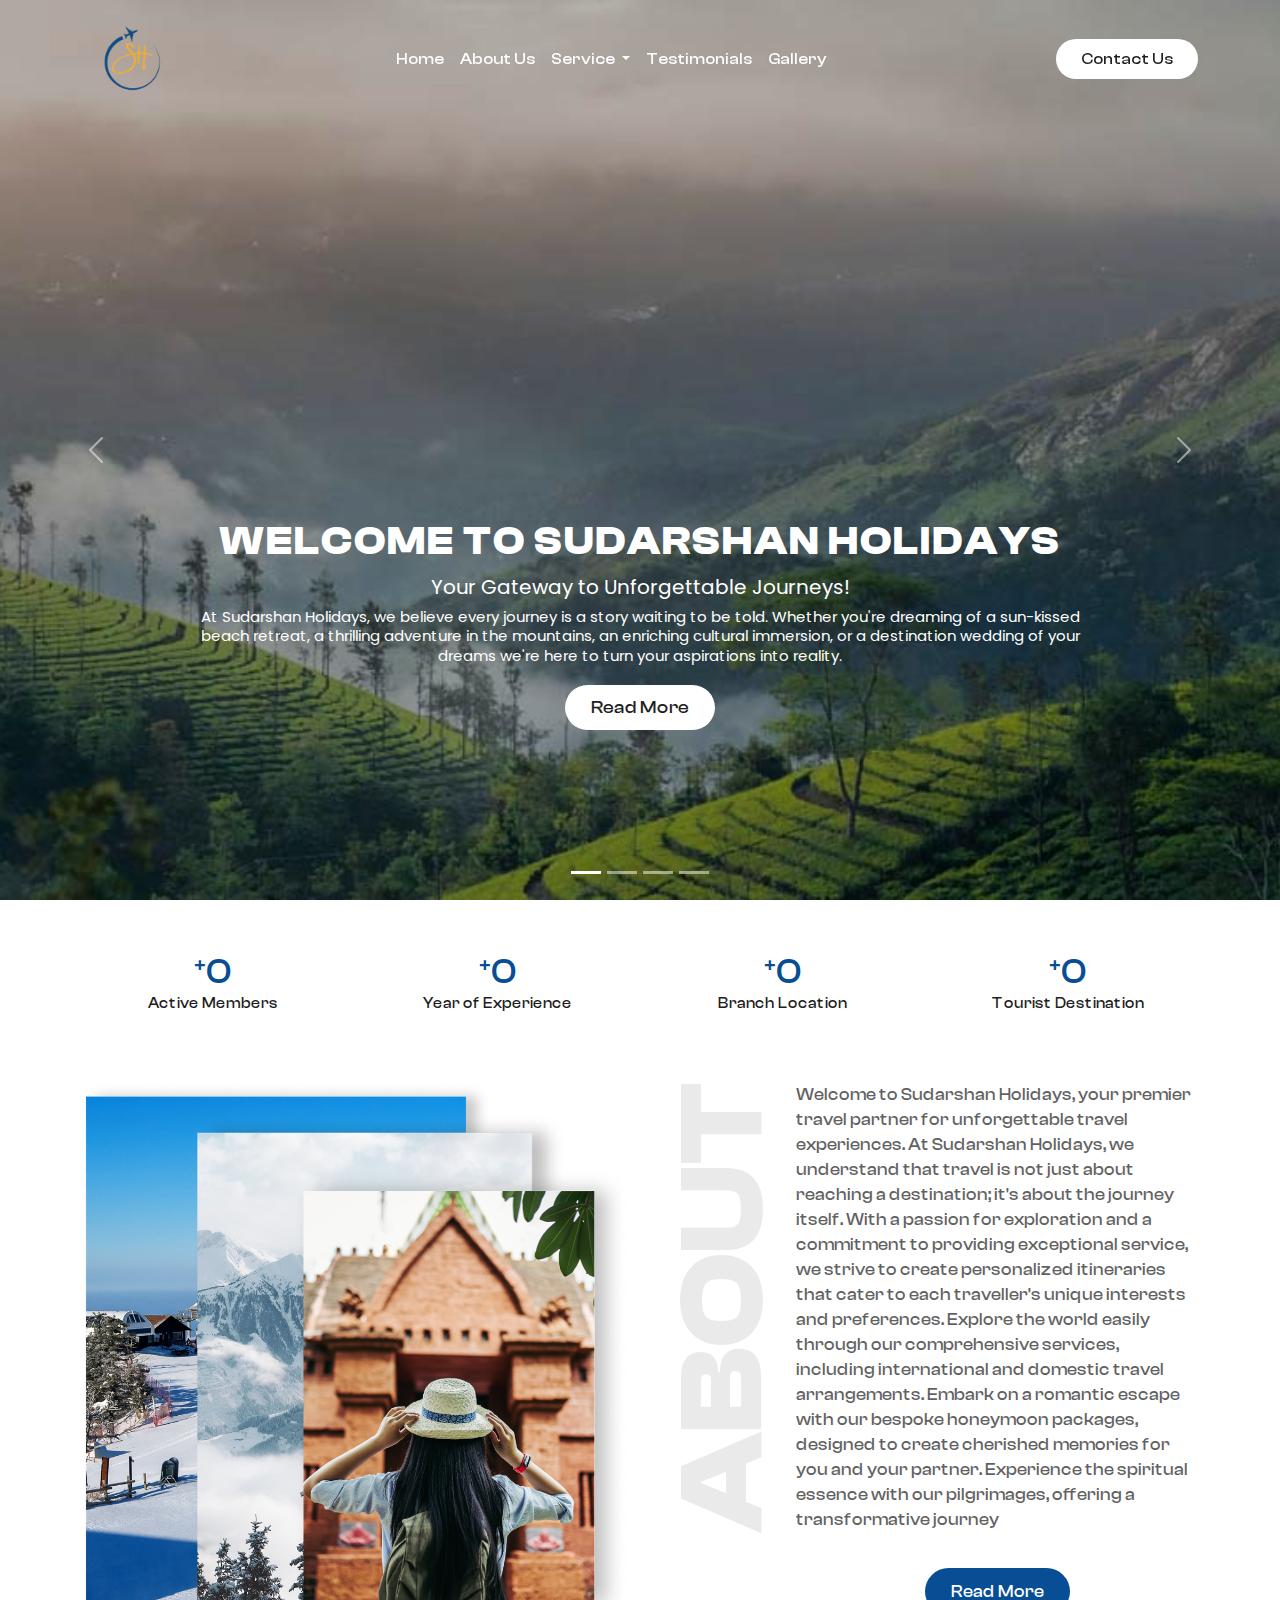
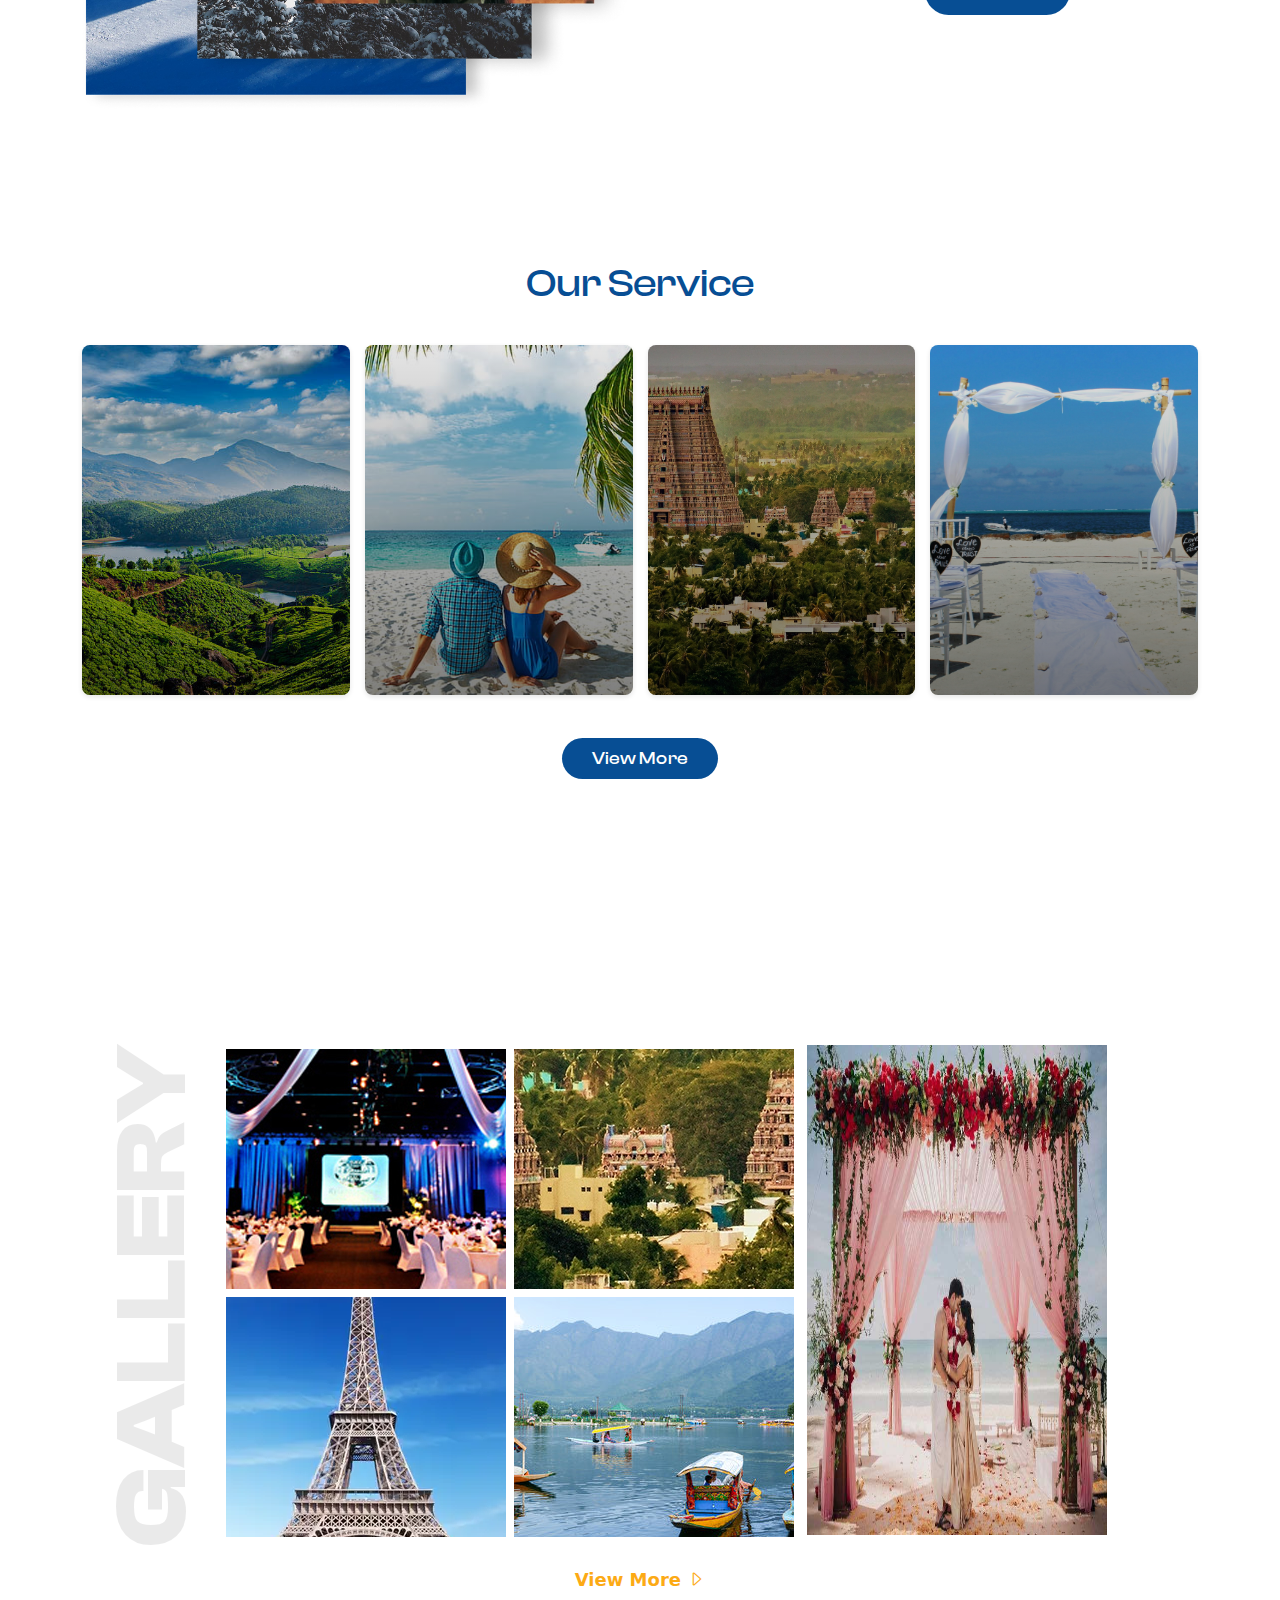
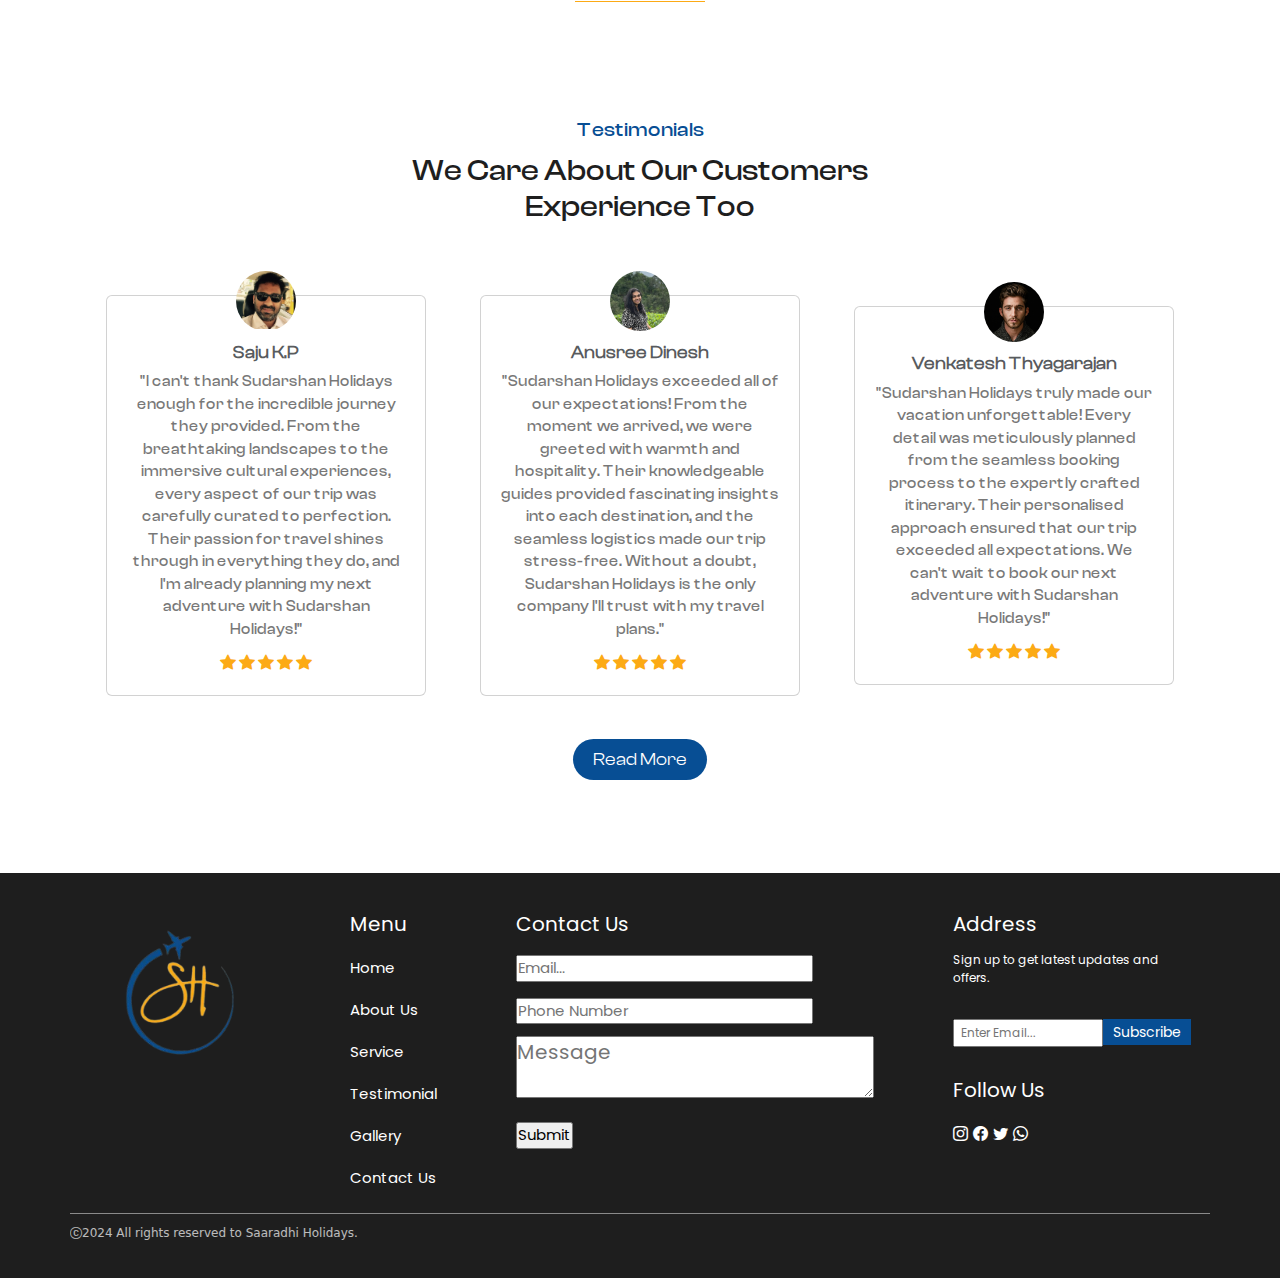
==== commit 015bd331: "service card" ====
--- a/index.html
+++ b/index.html
@@ -242,7 +242,60 @@
     <!-- end about us  -->
 
     <!-- Serives -->
-
+        <div class="service-main">
+            <div class="service-header">
+                <h1>Our Service</h1>
+            </div>
+            <div class="service-container container">
+                <div class="service-card-wrapper">
+                    <div class="service-card">
+                        <div class="service-card-image">
+                            <img src="Assets/Images/domestic&international.jpg" alt="domestic& international">
+                        </div>
+                        <div class="service-card-gradient"></div>
+                        <div class="service-card-details">
+                            <h4>Domestic & International <br> Packages</h4>
+                        </div>
+                    </div>
+
+                    <div class="service-card">
+                        <div class="service-card-image">
+                            <img src="Assets/Images/Honey Moon.jpg" alt="domestic& international">
+                        </div>
+                        <div class="service-card-gradient"></div>
+                        <div class="service-card-details">
+                            <h4> Honeymoon Packages</h4>
+                        </div>
+                    </div>
+
+                    <div class="service-card">
+                        <div class="service-card-image">
+                            <img src="Assets/Images/pilgrim.jpg" alt="domestic& international">
+                        </div>
+                        <div class="service-card-gradient"></div>
+                        <div class="service-card-details">
+                            <h4>Pilgrimage Packages
+                            </h4>
+                        </div>
+                    </div>
+
+                    <div class="service-card">
+                        <div class="service-card-image">
+                            <img src="Assets/Images/destinationwedding.jpg" alt="domestic& international">
+                        </div>
+                        <div class="service-card-gradient"></div>
+                        <div class="service-card-details">
+                            <h4>Destination Wedding Packages</h4>
+                        </div>
+                    </div>
+
+                  
+                </div>
+            </div>
+            <div class="service-card-btn">
+                <a href="">View More</a>
+            </div>
+        </div>
 
 
     <!-- end of service -->
@@ -404,19 +457,10 @@
                         </ul>
                     </div>
 
+                    
                     <div class="footer-list">
                         <ul>
-                            <li>Support</li>
-                            <li><a href="#">Account</a></li>
-                            <li><a href="#">Legal</a></li>
-                            <li><a href="#">Contact</a></li>
-                            <li><a href="#">Affiliate Program</a></li>
-                            <li><a href="#">Privacy Policy</a></li>
-                        </ul>
-                    </div>
-                    <div class="footer-list">
-                        <ul>
-                            <li>Mailing List</li>
+                            <li>Address</li>
                             <li style="font-size: 12px; font-weight: 500;">
                                 <p>Sign up to get latest updates and offers.</p>
                             </li>
@@ -454,12 +498,7 @@
         integrity="sha384-YvpcrYf0tY3lHB60NNkmXc5s9fDVZLESaAA55NDzOxhy9GkcIdslK1eN7N6jIeHz"
         crossorigin="anonymous"></script>
 
-    <div class="offcanvas-header">
-        <h5 class="offcanvas-title" id="offcanvasNavbarLabel">
-            <a class="navbar-brand me-auto" href="#"><img id="logo" src="Assets\Images\logo.png" alt="logo"></a>
-        </h5>
-        <button type="button" class="btn-close" data-bs-dismiss="offcanvas" aria-label="Close"></button>
-    </div>
+
 
    <script>
     // JavaScript for navbar functionality
--- a/style.css
+++ b/style.css
@@ -27,6 +27,7 @@
     font-family: pr;
     src: url(Assets/Poppins/Poppins-Regular.ttf);
 }
+
 /* Navbar default state */
 .navbar.scrolled {
     background-color: white !important;
@@ -48,6 +49,7 @@
 .navbar-nav .nav-link {
     color: white !important;
 }
+
 .navbar.scrolled .nav-link {
     color: #1e1e1e !important;
 }
@@ -60,23 +62,28 @@
     width: 100%;
     transition: transform 0.3s;
 }
+
 .navbar-brand img.scrolled-logo {
-    
+
     transform: scale(0.8);
 }
+
 .navbar-toggler-icon {
     color: black;
     transition: color 0.3s;
 }
+
 .navbar-toggler-icon.scrolled-icon {
     color: #1e1e1e !important;
 }
+
 .contact-search button {
     background-color: transparent;
     color: white;
     border: 1px solid transparent;
     transition: background-color 0.3s, color 0.3s;
 }
+
 .contact-search button.scrolled-button {
     background-color: var(--secondary-color);
     color: white;
@@ -100,15 +107,7 @@
     padding: 8px 25px;
 }
 
-.service-list {
-    margin-top: 10px;
-    /* Adds space above the list */
-}
-
-.service-list .dropdown-item:hover {
-    background-color: #f8f9fa;
-    /* Change to desired hover background color */
-}
+
 
 .navbar {
     background-color: transparent;
@@ -248,17 +247,19 @@
     border-radius: 10px;
     left: 29%;
     box-shadow: rgba(100, 100, 111, 0.2) 0px 7px 29px 0px;
-   
-    
-}
-.contact-overlay-content{
-    h4{
+
+
+}
+
+.contact-overlay-content {
+    h4 {
         font-size: 25px;
         font-family: cdm;
         color: var(--primary-color);
         padding-bottom: 20px;
     }
-    input{
+
+    input {
         padding: 6px 20px;
         width: 100%;
         border: 1px solid #1e1e1ea6;
@@ -270,7 +271,8 @@
         font-family: pr;
         text-align: left;
     }
-    textarea{
+
+    textarea {
         border: 1px solid #1e1e1ea6;
         padding: 6px 20px;
         background-color: transparent;
@@ -501,22 +503,125 @@
 }
 
 /* service deisgn */
-
-
-
-
+.service-main {
+    padding: 150px 0px;
+    text-align: center;
+}
+
+.service-header {
+    padding-bottom: 30px;
+
+    h1 {
+        font-size: 40px;
+        font-family: cdm;
+        color: var(--primary-color);
+        cursor: pointer;
+    }
+}
+
+.service-card-wrapper{
+    display: flex;
+    align-items: center;
+    justify-content: center;
+    gap: 15px;
+}
+.service-card {
+    position: relative;
+    border-radius: 8px;
+    overflow: hidden;
+    width: 312px;
+    /* height: 380px; */
+    box-shadow: 0 2px 5px rgba(0, 0, 0, 0.1);
+
+}
+
+.service-card-image img {
+    width: 100%;
+    height: 350px;
+    display: block;
+    object-fit: cover;
+}
+
+.service-card-details {
+    position: absolute;
+    bottom: 20px;
+    width: 100%;
+    text-align: left;
+    left: 15px;
+    z-index: 2;
+    opacity: 0;
+    transform: translateY(20px);
+    transition: opacity 0.3s ease, transform 0.3s ease;
+}
+
+.service-card:hover .service-card-details {
+    opacity: 1;
+    transform: translateY(0);
+}
+
+.service-card-details h4 {
+    margin: 0;
+    font-size: 18px;
+    color: white;
+    font-family: cdm;
+
+}
+.service-card-btn a{
+    text-decoration: none;
+    font-size: 18px;
+    font-family: cdm;
+    padding: 10px 30px;
+    background-color: var(--primary-color);
+    transition: .4s;
+    border-radius: 30px;
+    color: white;
+    cursor: pointer;
+}
+.service-card-btn{
+    margin-top: 50px;
+}
+.service-card-btn a:hover{
+    background-color: var(--secondary-color);
+}
+
+.service-card-gradient {
+    position: absolute;
+    top: 0;
+    left: 0;
+    width: 100%;
+    height: 100%;
+    background: linear-gradient(to bottom, rgba(0, 0, 0, 0.1), rgba(0, 0, 0, 0.5));
+    z-index: 1;
+}
+
+@media (max-width:1024px) {
+    .service-card-wrapper{
+        flex-wrap: wrap;
+    }
+    .service-card-details{
+        h4{
+            font-size: 17px;
+        }
+    }
+    .service-header{
+        font-size: 30px;
+    }
+}
+@media (max-width:470px) {
+    .service-header{
+        font-size: 20px;
+    }
+}
 
 
 
 /* GALLERY CODE STYLING */
 
 .flex-container {
-
     display: flex;
     height: 100%;
     padding: 15px;
     gap: 5px;
-
 }
 
 .flex-container>div {
@@ -616,7 +721,12 @@
 .testimonial-container {
     text-align: center;
 }
-
+.testimonial-card-wrapper {
+    display: flex;
+    align-items: center;
+    justify-content: center;
+    gap: 30px;
+}
 .testimonial-btn a {
     text-decoration: none;
     font-size: 18px;
@@ -735,7 +845,8 @@
     text-align: left;
     font-family: pr;
 }
-.footer-list input{
+
+.footer-list input {
     font-size: 15px;
     font-family: pr;
 }
@@ -778,6 +889,11 @@
     opacity: 70%;
     border-top: 1px solid rgba(255, 255, 255, 0.685);
     padding: 10px 0px;
+}
+.footer-list{
+    input{
+
+    }
 }
 
 @media (max-width:470px) {
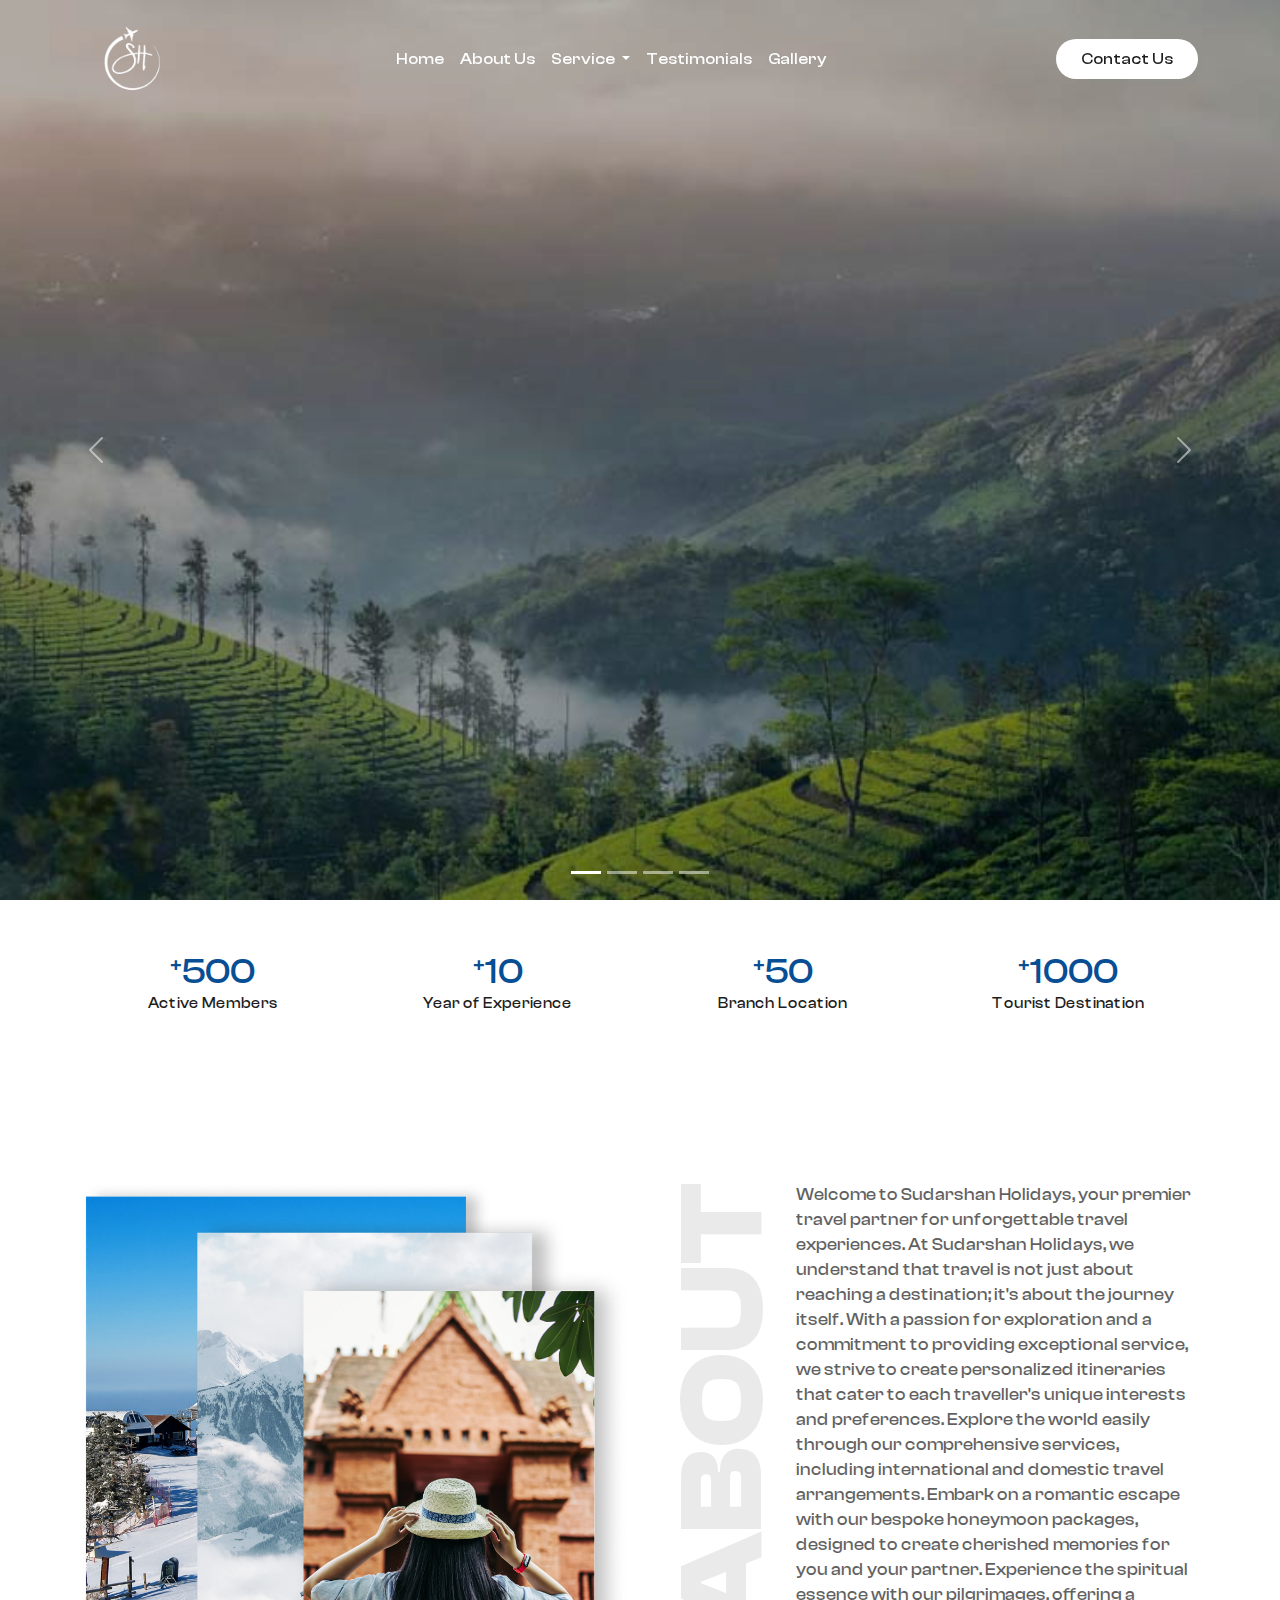
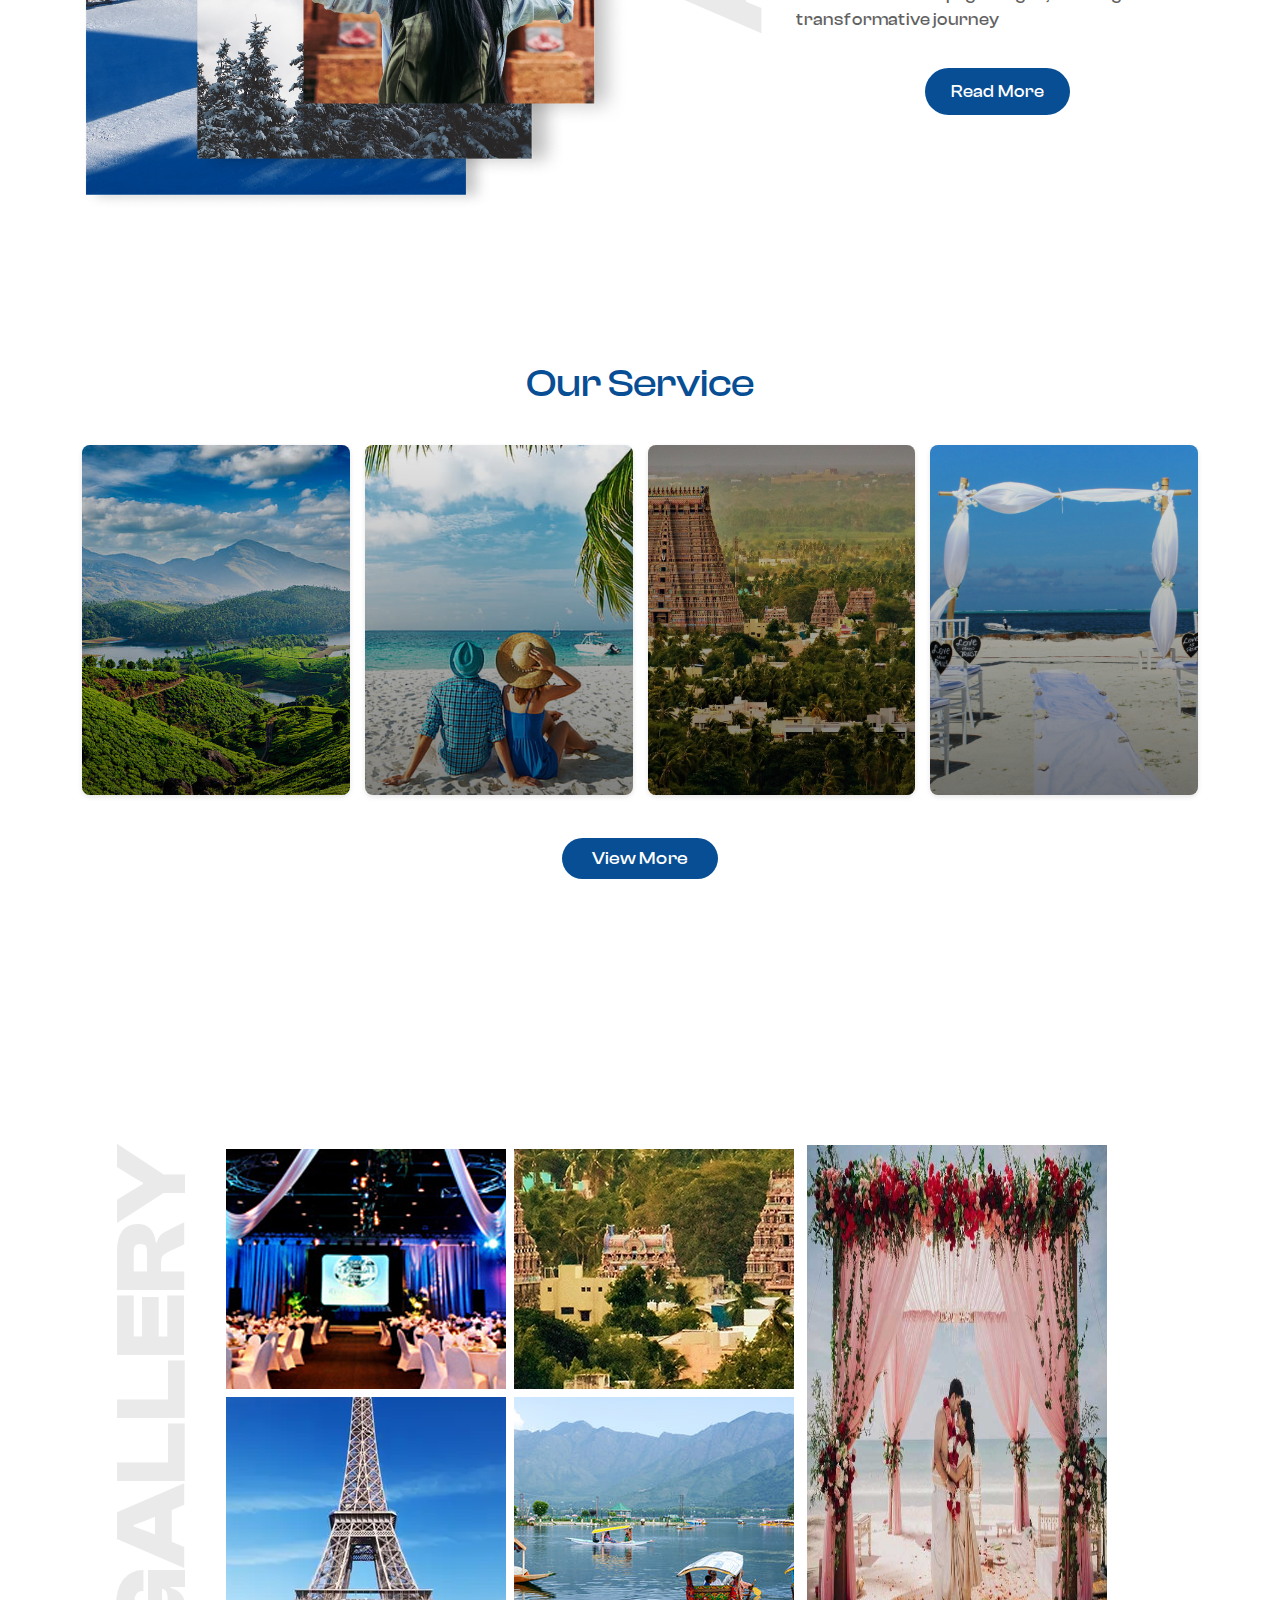
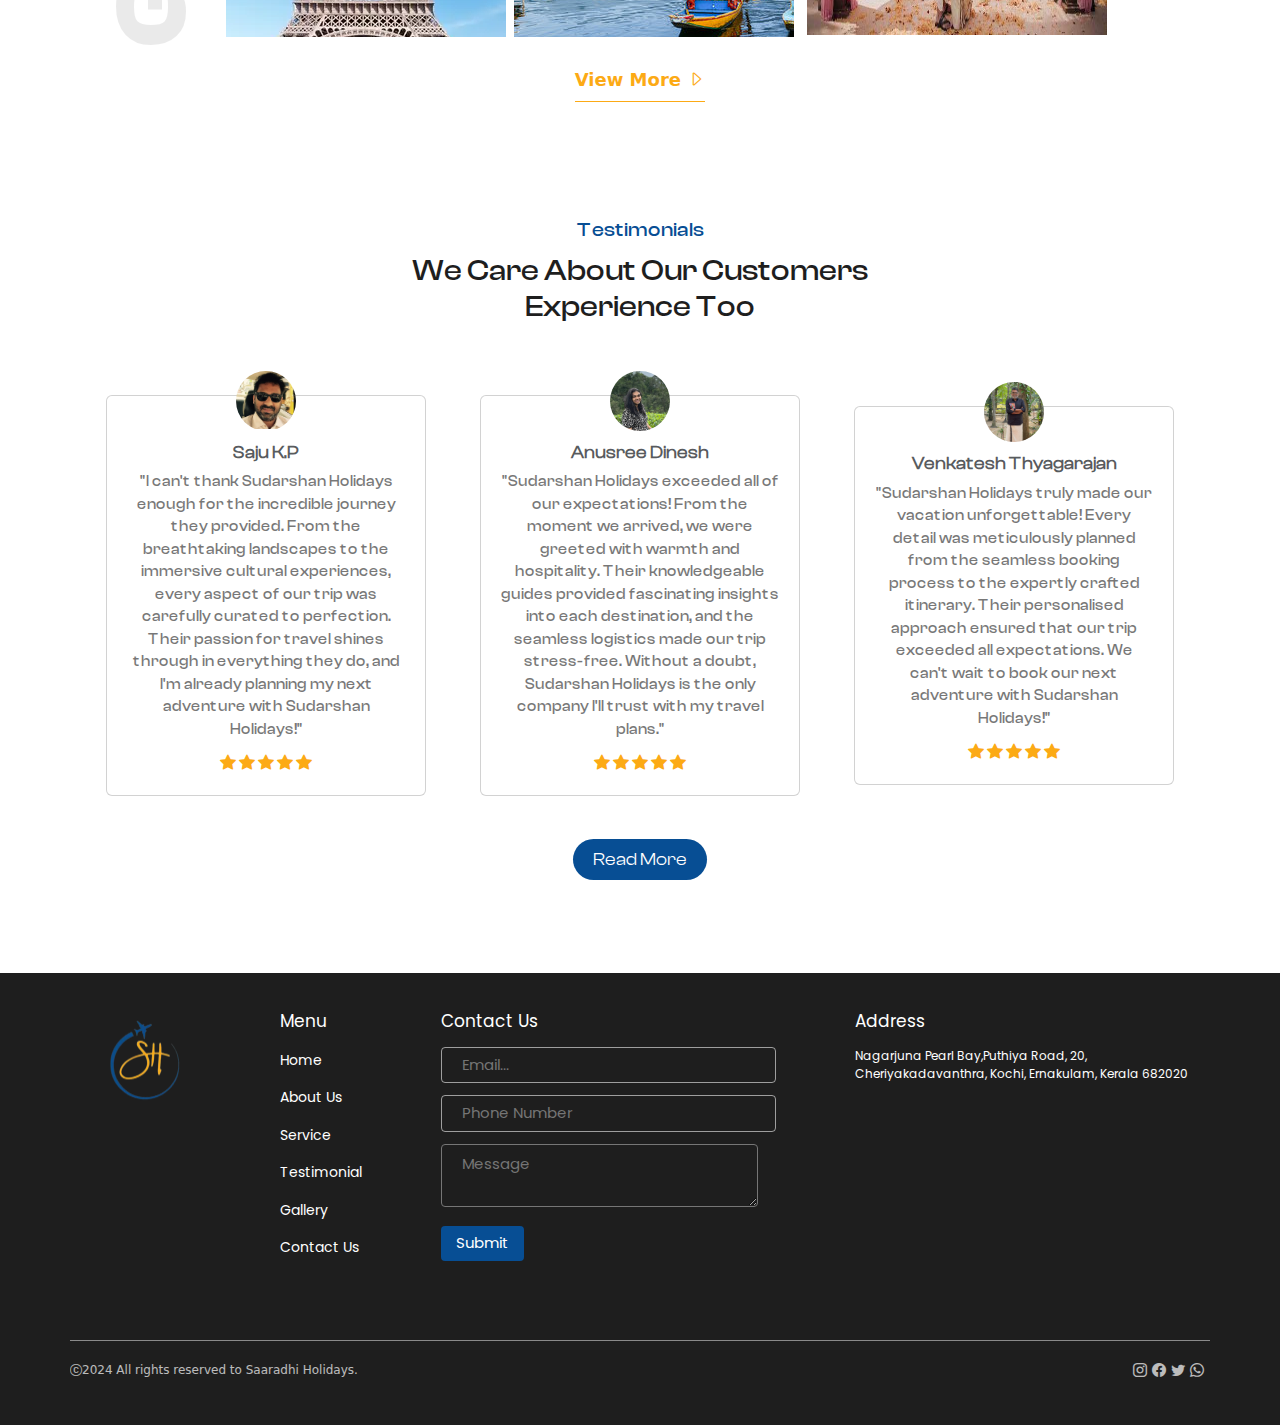
==== commit cd0ace42: "animations" ====
--- a/index.html
+++ b/index.html
@@ -17,12 +17,13 @@
 <body>
     <nav class="navbar navbar-expand-lg fixed-top">
         <div class="container navbar-elements">
-            <a class="navbar-brand me-auto" href="#"><img src="Assets\Images\logo.png" alt="logo"></a>
+            <a class="navbar-brand me-auto scrolled-logo" href="#"><img src="Assets\Images\logo.png" alt="logo"></a>
+            <a class="navbar-brand me-auto default-logo" href="#"><img src="Assets\Images\logowhite.png" alt="logo"></a>
             <div class="offcanvas offcanvas-end" tabindex="-1" id="offcanvasNavbar"
-                 aria-labelledby="offcanvasNavbarLabel">
+                aria-labelledby="offcanvasNavbarLabel">
                 <div class="offcanvas-header">
                     <h5 class="offcanvas-title" id="offcanvasNavbarLabel"> <a class="navbar-brand me-auto" href="#"><img
-                                    src="Assets\Images\logo.png" alt="logo"></a></h5>
+                                src="Assets\Images\logo.png" alt="logo"></a></h5>
                     <button type="button" class="btn-close" data-bs-dismiss="offcanvas" aria-label="Close"></button>
                 </div>
                 <div class="offcanvas-body">
@@ -35,14 +36,14 @@
                         </li>
                         <li class="nav-item dropdown">
                             <a class="nav-link dropdown-toggle" href="service.html" role="button"
-                               data-bs-toggle="dropdown" aria-expanded="false">
+                                data-bs-toggle="dropdown" aria-expanded="false">
                                 Service
                             </a>
                             <ul class="dropdown-menu service-list">
                                 <li><a class="dropdown-item" href="service.html">International & Domestic Packages</a>
                                 </li>
                                 <li><a class="dropdown-item" href="#">Honeymoon Packages</a></li>
-    
+
                                 <li><a class="dropdown-item" href="#">Pilgrimage Packages</a></li>
                                 <li><a class="dropdown-item" href="#">Destination Wedding Packages</a></li>
                             </ul>
@@ -51,11 +52,11 @@
                             <a class="nav-link" href="testimonial.html">Testimonials</a>
                         </li>
                         <li class="nav-item">
-    
+
                             <a class="nav-link" href="gallery.html">Gallery</a>
                         </li>
                     </ul>
-    
+
                 </div>
             </div>
             <!-- Button to trigger the modal -->
@@ -75,8 +76,7 @@
                         <br>
                         <textarea name="" id="" cols="23" rows="5" placeholder="Message"></textarea>
                         <br> <br>
-                        <input type="button"
-                               style="background-color: var(--primary-color);
+                        <input type="button" style="background-color: var(--primary-color);
                                     font-size: 15px;
                                     color: white;
                                     border: none;
@@ -87,10 +87,10 @@
                     </div>
                 </div>
             </div>
-    
-    
+
+
             <button class="navbar-toggler" type="button" data-bs-toggle="offcanvas" data-bs-target="#offcanvasNavbar"
-                    aria-controls="offcanvasNavbar" aria-label="Toggle navigation">
+                aria-controls="offcanvasNavbar" aria-label="Toggle navigation">
                 <span class="navbar-toggler-icon"></span>
             </button>
         </div>
@@ -187,11 +187,11 @@
         <div class="container">
             <div class="row">
                 <div class="col">
-                    <h1 style="--number: 500;"></h1>
+                    <h1 style="--number: 50;"></h1>
                     <p>Active Members</p>
                 </div>
                 <div class="col">
-                    <h1 style="--number: 10;"></h1>
+                    <h1 style="--number: 1;"></h1>
                     <p>Year of Experience</p>
                 </div>
                 <div class="col">
@@ -199,12 +199,13 @@
                     <p>Branch Location</p>
                 </div>
                 <div class="col">
-                    <h1 style="--number: 1000;"></h1>
+                    <h1 style="--number: 100;"></h1>
                     <p>Tourist Destination</p>
                 </div>
             </div>
         </div>
     </div>
+    
     <!-- end of number view -->
 
     <!-- about us -->
@@ -242,60 +243,60 @@
     <!-- end about us  -->
 
     <!-- Serives -->
-        <div class="service-main">
-            <div class="service-header">
-                <h1>Our Service</h1>
-            </div>
-            <div class="service-container container">
-                <div class="service-card-wrapper">
-                    <div class="service-card">
-                        <div class="service-card-image">
-                            <img src="Assets/Images/domestic&international.jpg" alt="domestic& international">
-                        </div>
-                        <div class="service-card-gradient"></div>
-                        <div class="service-card-details">
-                            <h4>Domestic & International <br> Packages</h4>
-                        </div>
-                    </div>
-
-                    <div class="service-card">
-                        <div class="service-card-image">
-                            <img src="Assets/Images/Honey Moon.jpg" alt="domestic& international">
-                        </div>
-                        <div class="service-card-gradient"></div>
-                        <div class="service-card-details">
-                            <h4> Honeymoon Packages</h4>
-                        </div>
-                    </div>
-
-                    <div class="service-card">
-                        <div class="service-card-image">
-                            <img src="Assets/Images/pilgrim.jpg" alt="domestic& international">
-                        </div>
-                        <div class="service-card-gradient"></div>
-                        <div class="service-card-details">
-                            <h4>Pilgrimage Packages
-                            </h4>
-                        </div>
-                    </div>
-
-                    <div class="service-card">
-                        <div class="service-card-image">
-                            <img src="Assets/Images/destinationwedding.jpg" alt="domestic& international">
-                        </div>
-                        <div class="service-card-gradient"></div>
-                        <div class="service-card-details">
-                            <h4>Destination Wedding Packages</h4>
-                        </div>
-                    </div>
-
-                  
-                </div>
-            </div>
-            <div class="service-card-btn">
-                <a href="">View More</a>
-            </div>
-        </div>
+    <div class="service-main">
+        <div class="service-header">
+            <h1>Our Service</h1>
+        </div>
+        <div class="service-container container">
+            <div class="service-card-wrapper">
+                <div class="service-card">
+                    <div class="service-card-image">
+                        <img src="Assets/Images/domestic&international.jpg" alt="domestic& international">
+                    </div>
+                    <div class="service-card-gradient"></div>
+                    <div class="service-card-details">
+                        <h4>Domestic & International <br> Packages</h4>
+                    </div>
+                </div>
+
+                <div class="service-card">
+                    <div class="service-card-image">
+                        <img src="Assets/Images/Honey Moon.jpg" alt="domestic& international">
+                    </div>
+                    <div class="service-card-gradient"></div>
+                    <div class="service-card-details">
+                        <h4> Honeymoon Packages</h4>
+                    </div>
+                </div>
+
+                <div class="service-card">
+                    <div class="service-card-image">
+                        <img src="Assets/Images/pilgrim.jpg" alt="domestic& international">
+                    </div>
+                    <div class="service-card-gradient"></div>
+                    <div class="service-card-details">
+                        <h4>Pilgrimage Packages
+                        </h4>
+                    </div>
+                </div>
+
+                <div class="service-card">
+                    <div class="service-card-image">
+                        <img src="Assets/Images/destinationwedding.jpg" alt="domestic& international">
+                    </div>
+                    <div class="service-card-gradient"></div>
+                    <div class="service-card-details">
+                        <h4>Destination Wedding Packages</h4>
+                    </div>
+                </div>
+
+
+            </div>
+        </div>
+        <div class="service-card-btn">
+            <a href="">View More</a>
+        </div>
+    </div>
 
 
     <!-- end of service -->
@@ -399,7 +400,7 @@
                     <div class="col">
                         <div class="card" style="width: 20rem;">
                             <div class="card-profile">
-                                <img src="Assets\Images\profile.jpg" alt="">
+                                <img src="Assets\Images/client2Venkatesh.jpeg" alt="">
                             </div>
                             <div class="card-details">
 
@@ -450,27 +451,36 @@
                     <div class="footer-list">
                         <ul>
                             <li>Contact Us</li>
-                            <li><input type="email" placeholder="Email..."></li>
-                            <li><input type="text" placeholder="Phone Number"></li>
+                            <li><input type="email" required placeholder="Email..."></li>
+                            <li><input type="text" required placeholder="Phone Number"></li>
                             <li><textarea name="" placeholder="Message"></textarea></li>
-                            <li><input type="button" value="Submit"></a></li>
+                            <li><button>Submit</button></li>
                         </ul>
                     </div>
 
-                    
+
                     <div class="footer-list">
                         <ul>
                             <li>Address</li>
                             <li style="font-size: 12px; font-weight: 500;">
-                                <p>Sign up to get latest updates and offers.</p>
+                                <p>Nagarjuna Pearl Bay,Puthiya Road, 20, Cheriyakadavanthra, Kochi, Ernakulam, Kerala
+                                    682020</p>
                             </li>
-                            <li> <input type="email" name="" placeholder="Enter Email..." id=""
-                                    style="width: 150px; font-size: 12px; color: #1e1e1e; padding: 3px 6px;"><a href="#"
-                                    style="font-size: 14px; background-color: var(--primary-color); padding: 3px 10px;">Subscribe</a>
-                            </li>
+                            <li><iframe
+                                    src="https://www.google.com/maps/embed?pb=!1m14!1m8!1m3!1d15719.020662814175!2d76.30509420000001!3d9.954317199999997!3m2!1i1024!2i768!4f13.1!3m3!1m2!1s0x3b0873844635337f%3A0xb30f617f7793bd41!2sSudarshan%20Holidays!5e0!3m2!1sen!2sin!4v1715680959591!5m2!1sen!2sin"
+                                    width="250" height="200" style="border:0;" allowfullscreen="" loading="lazy"
+                                    referrerpolicy="no-referrer-when-downgrade"></iframe></li>
                         </ul>
+
+                    </div>
+
+
+
+                </div>
+                <div class="footer-bottom container">
+                    <p><i class="bi bi-c-circle"></i>2024 All rights reserved to Saaradhi Holidays.</p>
+                    <div class="footer-list">
                         <ul>
-                            <li>Follow Us</li>
                             <li>
                                 <a href="#" class="social-links"><i class="bi bi-instagram"></i></a>
                                 <a href="#" class="social-links"><i class="bi bi-facebook"></i></a>
@@ -479,70 +489,20 @@
 
                             </li>
                         </ul>
-
-                    </div>
-
-
-
-                </div>
-                <div class="footer-bottom container">
-                    <p><i class="bi bi-c-circle"></i>2024 All rights reserved to Saaradhi Holidays.</p>
+                    </div>
                 </div>
             </div>
         </div>
     </section>
 
     <!-- SCRIPTING-->
+    <script src="JS\script.js"></script>
 
     <script src="https://cdn.jsdelivr.net/npm/bootstrap@5.3.3/dist/js/bootstrap.bundle.min.js"
         integrity="sha384-YvpcrYf0tY3lHB60NNkmXc5s9fDVZLESaAA55NDzOxhy9GkcIdslK1eN7N6jIeHz"
         crossorigin="anonymous"></script>
 
 
-
-   <script>
-    // JavaScript for navbar functionality
-    window.addEventListener('scroll', function () {
-        const navbar = document.querySelector('.navbar');
-        const logo = document.querySelector('.navbar-brand img');
-        const toggleIcon = document.querySelector('.navbar-toggler-icon');
-        const contactButton = document.querySelector('.contact-search button');
-
-        if (window.scrollY > 50) {
-            navbar.classList.add('scrolled');
-            logo.classList.add('scrolled-logo');
-            toggleIcon.classList.add('scrolled-icon');
-            contactButton.classList.add('scrolled-button');
-        } else {
-            navbar.classList.remove('scrolled');
-            logo.classList.remove('scrolled-logo');
-            toggleIcon.classList.remove('scrolled-icon');
-            contactButton.classList.remove('scrolled-button');
-        }
-    });
-</script>
-    
-
-    <script>
-                document.addEventListener("DOMContentLoaded", function () {
-                        var openContactBtn = document.getElementById("openContact");
-                        var contactOverlay = document.getElementById("contactOverlay");
-                        var submitContactBtn = document.getElementById("submitContact");
-
-                        openContactBtn.addEventListener("click", function () {
-                            contactOverlay.style.display = "block";
-                        });
-
-                        submitContactBtn.addEventListener("click", function () {
-                            contactOverlay.style.display = "none";
-                        });
-                        
-                    });
-
-
-    </script>
-
-
 </body>
 
 </html>--- a/style.css
+++ b/style.css
@@ -38,6 +38,19 @@
 .navbar.scrolled .nav-link,
 .navbar.scrolled .offcanvas-body .nav-link {
     color: #1e1e1e !important;
+}
+
+.scrolled-logo {
+    display: none;
+}
+
+
+.scrolled .scrolled-logo {
+    display: block;
+}
+
+.scrolled .default-logo {
+    display: none;
 }
 
 
@@ -195,12 +208,14 @@
     font-family: cdb;
     margin-bottom: 10px;
     color: white;
+    animation: fadeInUp 1s ease-out 0s forwards;
 }
 
 .carousel-caption h6 {
     font-family: pr;
     color: white;
     font-size: 20px;
+    animation: fadeInUp 1s ease-out 0.5s forwards;
 }
 
 .carousel-caption p {
@@ -209,6 +224,7 @@
     font-size: 15px;
     line-height: 1.3;
     font-family: pr;
+    animation: fadeInUp 1s ease-out 1s forwards;
 }
 
 .btn {
@@ -220,6 +236,7 @@
     color: #1e1e1e;
     background-color: white;
     border-radius: 30px;
+    animation: fadeInUp 1s ease-out 1.5s forwards;
 }
 
 .carousel-caption a:hover {
@@ -315,7 +332,10 @@
 
 @media (max-width:1024px) {
     .carousel-caption {
-        bottom: 280px;
+        bottom: 80px;
+    }
+    .carousel-caption h1 {
+        font-size: 25 !important;
     }
 
     .d-none {
@@ -323,11 +343,31 @@
     }
 
 }
+.carousel-caption h1,
+.carousel-caption h6,
+.carousel-caption p,
+.carousel-caption .btn {
+    opacity: 0;
+}
+
+/* carosal animation */
+@keyframes fadeInUp {
+    0% {
+        opacity: 0;
+        transform: translateY(20px);
+    }
+    100% {
+        opacity: 1;
+        transform: translateY(0);
+    }
+}
 
 @media (max-width:720px) {
+    .carousel-caption h1{
+        font-size: 22px;
+    }
     .carousel-caption h5 {
-        font-size: 30;
-
+        font-size: 18px;
     }
 
     .d-none {
@@ -353,8 +393,14 @@
         p {
             font-size: 12px;
         }
-    }
-
+
+    }
+
+}
+@media (max-width:470px) {
+     .carousel-caption {
+        bottom: 280px;
+    }
 }
 
 
@@ -365,7 +411,7 @@
 }
 
 .number-view {
-    padding: 50px 0px;
+    padding: 50px 0px 150px;
 }
 
 .col h1 {
@@ -384,18 +430,26 @@
     margin: 0;
     font-size: 36px;
     text-align: center;
-    animation: countUp 2s steps(1, end) forwards;
+    animation: countUp 2s forwards;
+}
+.number-view h1 {
+    font-size: 2rem;
+    animation: countUp 2s forwards;
+    opacity: 0;
 }
 
 @keyframes countUp {
-    from {
-        counter-reset: count 0;
-    }
-
-    to {
-        counter-increment: count var(--number);
-    }
-}
+    0% {
+        opacity: 0;
+        transform: translateY(20px);
+    }
+    100% {
+        opacity: 1;
+        transform: translateY(0);
+    }
+}
+
+
 
 .number-view .col h1::before {
     content: "+";
@@ -420,6 +474,39 @@
 }
 
 /* about Styling */
+
+/* animation */
+
+.about-us {
+    overflow: hidden;
+}
+
+.about-image img {
+    transition: transform 0.3s ease-in-out;
+}
+
+.about-us-content {
+    transition: transform 0.3s ease-in-out, opacity 0.3s ease-in-out;
+}
+
+.about-us:hover .about-image img {
+    transform: scale(1.05);
+}
+
+.about-us:hover .about-us-content {
+    transform: translateY(-10px);
+    opacity: 0.9;
+}
+
+
+.about-btn {
+    transition: background-color 0.3s ease-in-out, transform 0.3s ease-in-out;
+}
+
+.about-btn:hover {
+    background-color: var(--primary-color);
+    transform: scale(1.1);
+}
 
 
 .about-image img {
@@ -860,7 +947,7 @@
     padding: 6px;
     text-align: left;
     color: white;
-    font-size: 20px;
+    font-size: 17px;
     font-family: pr;
 }
 
@@ -868,7 +955,7 @@
     text-decoration: none;
     color: white;
     font-family: pr;
-    font-size: 15px;
+    font-size: 14px;
     cursor: pointer;
 
 }
@@ -884,6 +971,9 @@
 }
 
 .footer-bottom {
+    display: flex;
+    align-items: center;
+    justify-content: space-between;
     color: white;
     font-size: 12px;
     opacity: 70%;
@@ -892,7 +982,31 @@
 }
 .footer-list{
     input{
-
+        font-size: 15px;
+        padding: 6px 20px;
+        outline: none;
+        border-radius: 4px;
+        border: 1px solid rgba(255, 255, 255, 0.568);
+        background: transparent;
+        color: white;
+    }
+    textarea{
+        font-size: 15px;
+        padding: 8px 20px;
+        outline: none;
+        background-color: transparent;
+        border-radius: 4px;
+        color: white;
+    }
+    button{
+        font-size: 15px;
+        font-weight: 500;
+        padding: 6px 15px;
+        background-color: var(--primary-color);
+        color: white;
+        border-radius: 4px;
+        outline: none;
+        border: none;
     }
 }
 
@@ -939,7 +1053,7 @@
 
 .about-banner-image {
     width: 100%;
-    height: 400px;
+    height: 380px;
     overflow: hidden;
     background-image: url(Assets/Images/aboutbanner.jpg);
     background-repeat: no-repeat;
@@ -952,10 +1066,11 @@
     align-items: center;
     justify-content: center;
     height: 100%;
-    font-size: 50px;
+    font-size: 30px;
     color: #fff;
     text-align: center;
-    font-family: cdb;
+    font-family: cdm;
+    font-weight: 600;
     letter-spacing: 3px;
 }
 
@@ -1024,7 +1139,7 @@
 .service-banner-image {
     background-image: linear-gradient(rgba(0, 0, 0, 0.5), rgba(0, 0, 0, 0.5)), url(Assets/Images/servicebanner.jpg);
     width: 100%;
-    height: 400px;
+    height: 380px;
     overflow: hidden;
     background-repeat: no-repeat;
     background-size: cover;
@@ -1036,10 +1151,11 @@
     align-items: center;
     justify-content: center;
     height: 100%;
-    font-size: 50px;
+    font-size: 30px;
     color: #fff;
     text-align: center;
-    font-family: cdb;
+    font-family: cdm;
+    font-weight: 600;
     letter-spacing: 3px;
 }
 
@@ -1329,23 +1445,26 @@
 .gallery-banner-image {
     background-image: linear-gradient(rgba(0, 0, 0, 0.5), rgba(0, 0, 0, 0.5)), url(Assets/Images/gallerybanner.jpg);
     width: 100%;
-    height: 500px;
+    height: 350px;
     overflow: hidden;
     background-repeat: no-repeat;
     background-size: cover;
     background-position: center;
 }
 
-.gallery-banner-image h1 {
+.gallery-banner-image{
+ h1 {
     display: flex;
     align-items: center;
     justify-content: center;
     height: 100%;
-    font-size: 50px;
+    font-size: 30px;
     color: #fff;
     text-align: center;
-    font-family: cdb;
+    font-family: cdm;
+    font-weight: 600;
     letter-spacing: 3px;
+}
 }
 
 .gallery-navbar {
@@ -1427,7 +1546,18 @@
     }
 
     .gallery-navbar .gallery-navlist {
-        font-size: 13px;
+        font-size: 12px;
         padding: 10px;
     }
+    .gallery-navbar .gallery-navlist{
+        padding: 8px;
+    
+        }
+}
+
+@media (max-width:950px) {
+    .gallery-navbar .gallery-navlist{
+    padding: 10px;
+
+    }
 }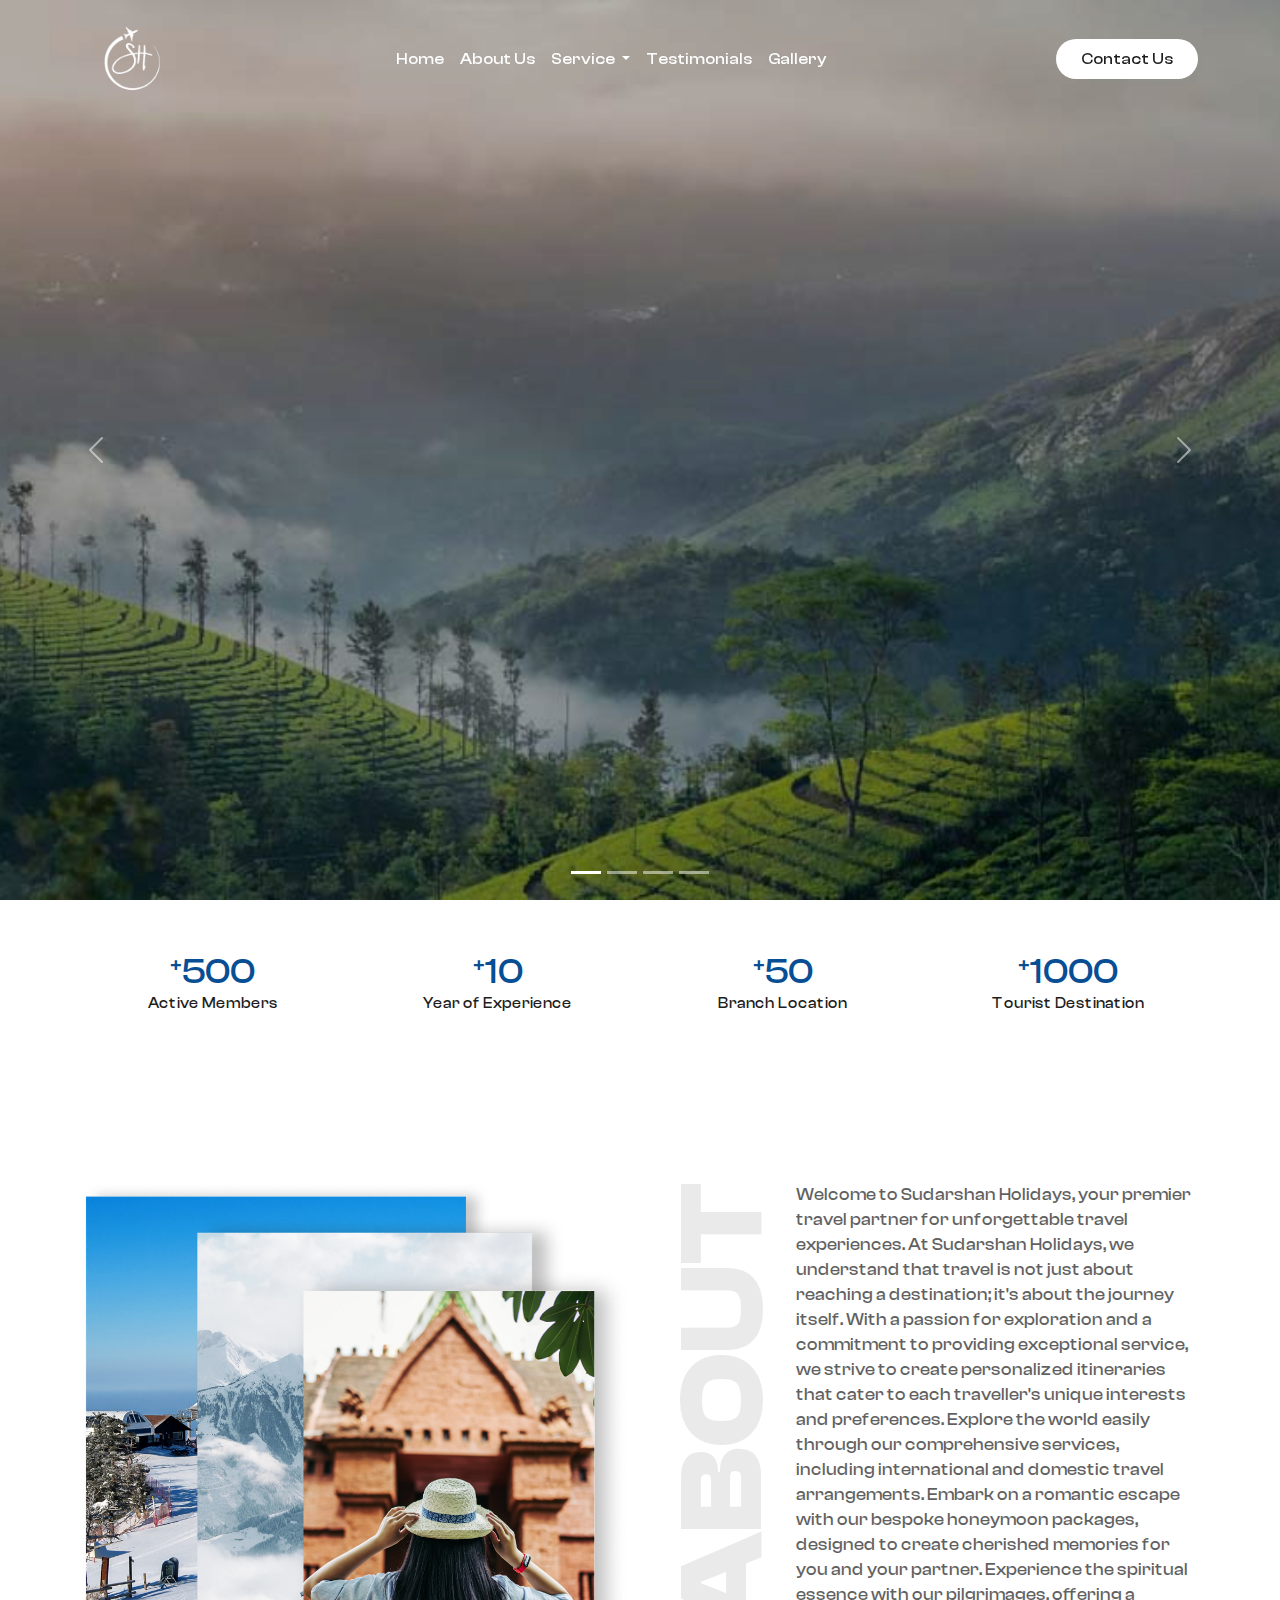
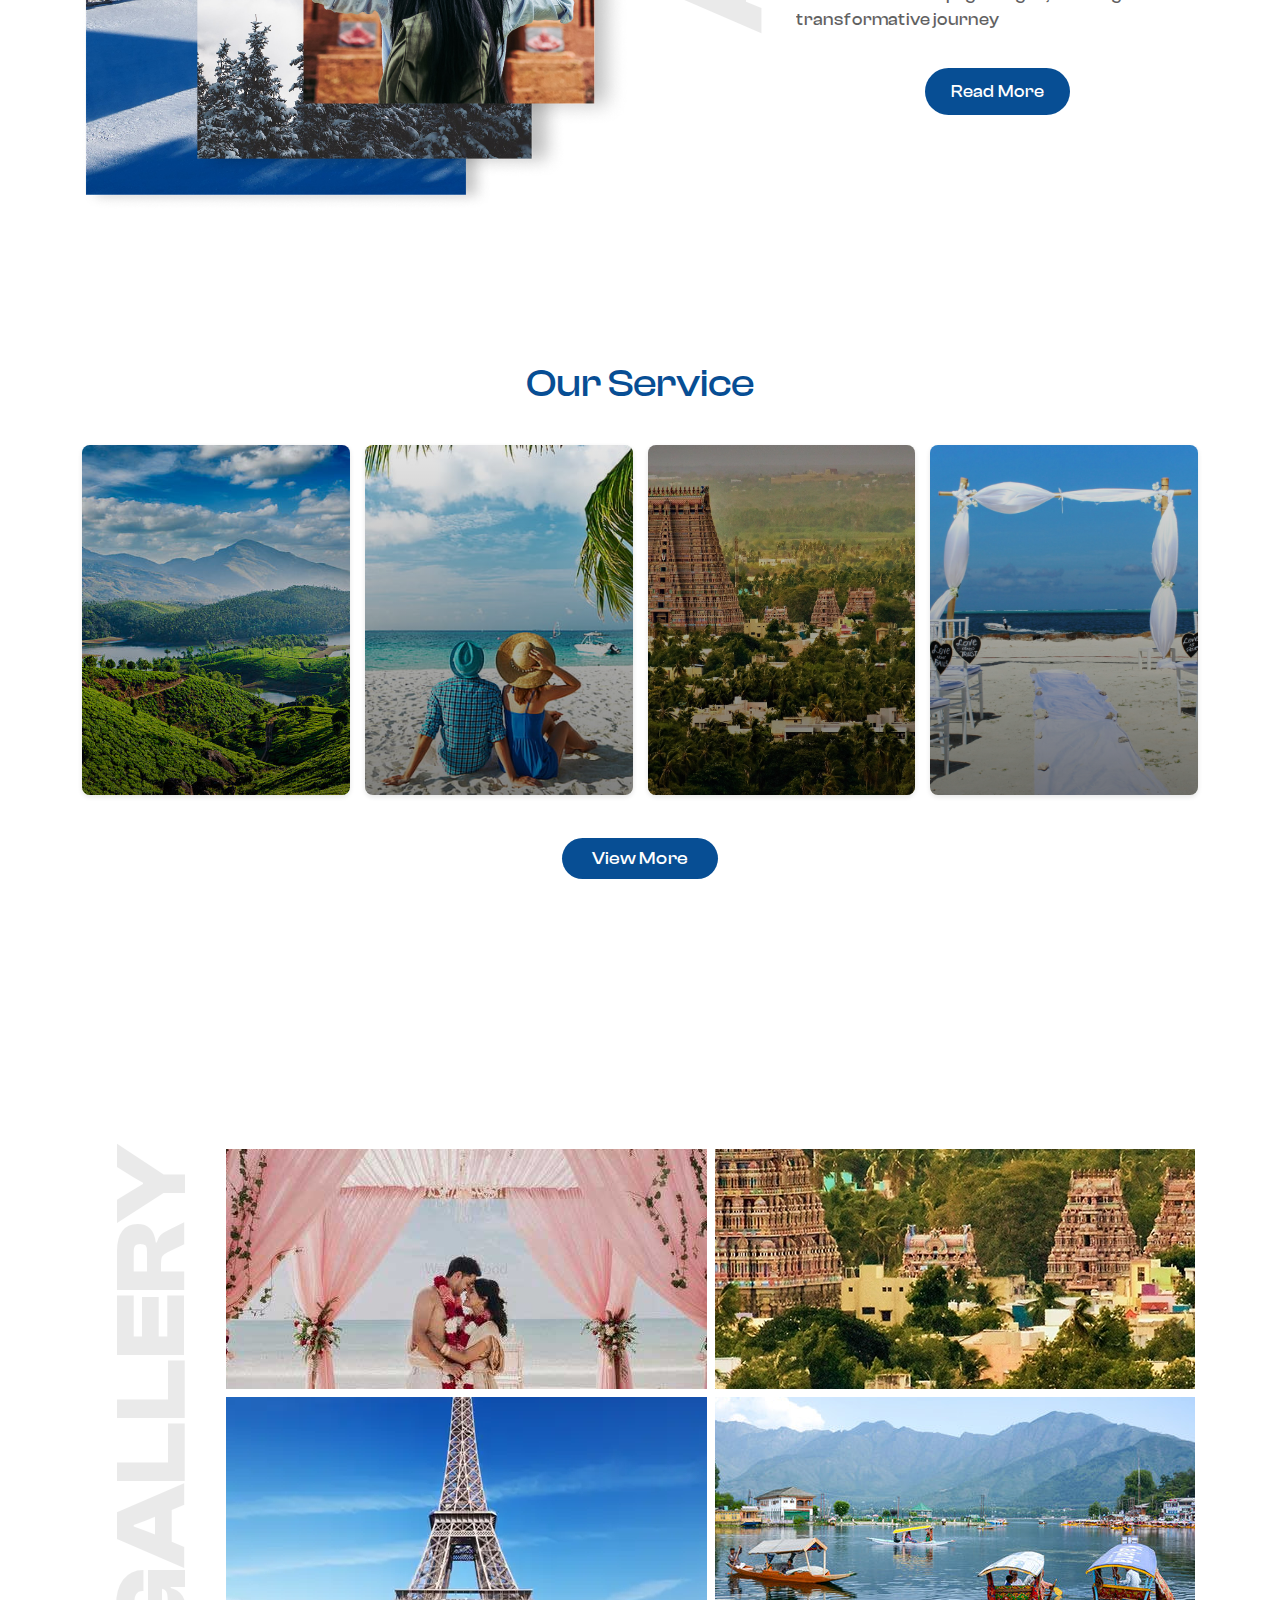
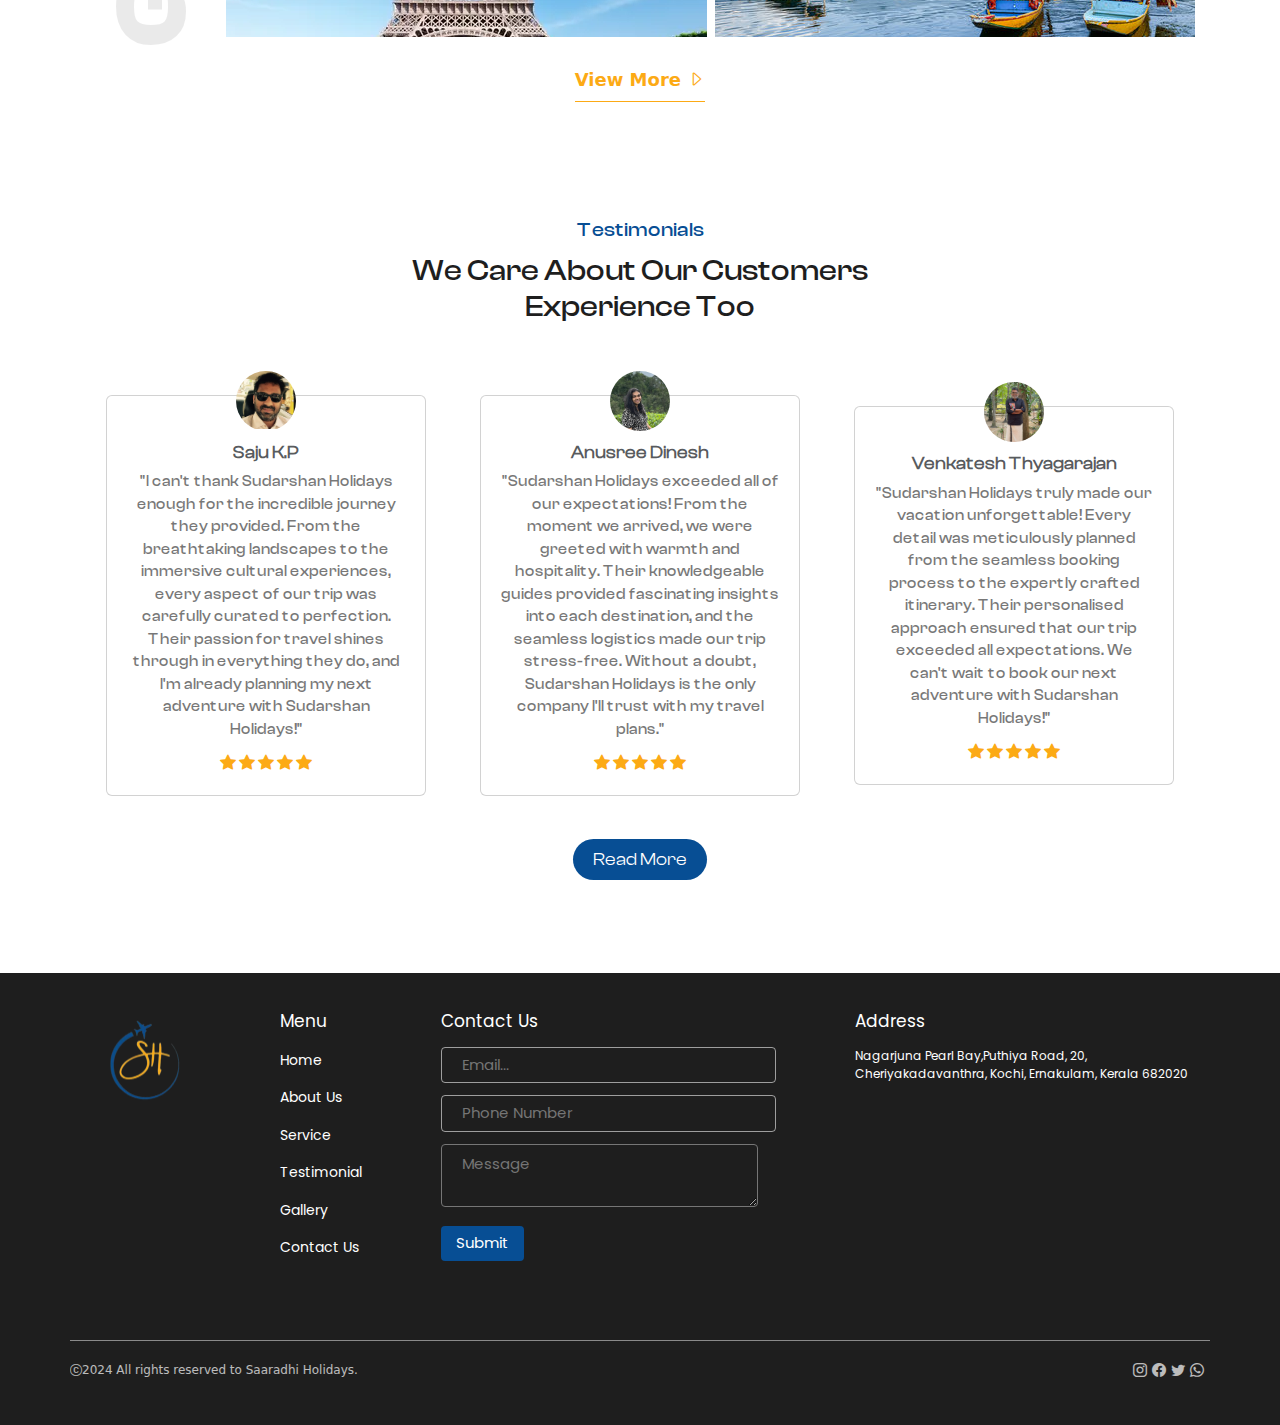
==== commit 39a1a50f: "gallery change" ====
--- a/index.html
+++ b/index.html
@@ -311,25 +311,25 @@
             </div>
             <div class="item2">
                 <div class="row">
-                    <div class="col box" style="background-color: yellow;">
-                        <img src="Assets\Images\event1.jpg" alt="">
-                    </div>
-                    <div class="col box" style="background-color: yellow;">
+                    <div class="col box">
+                        <img src="Assets\Images/destinationwedding(2).jpg" alt="">
+                    </div>
+                    <div class="col box" >
                         <img src="Assets\Images\pilgrim.jpg" alt="">
                     </div>
                 </div>
                 <div class="row row-2">
-                    <div class="col box" style="background-color: yellow;">
+                    <div class="col box" >
                         <img src="Assets\Images\paris.jpg" alt="">
                     </div>
-                    <div class="col box" style="background-color: yellow;">
+                    <div class="col box" >
                         <img src="Assets\Images\kashmirad.jpg" alt="">
                     </div>
                 </div>
             </div>
-            <div class="item3">
+            <!-- <div class="item3" >
                 <img src="Assets\Images\destinationwedding(2).jpg" alt="">
-            </div>
+            </div> -->
 
         </div>
         <div class="gallery-btn ">
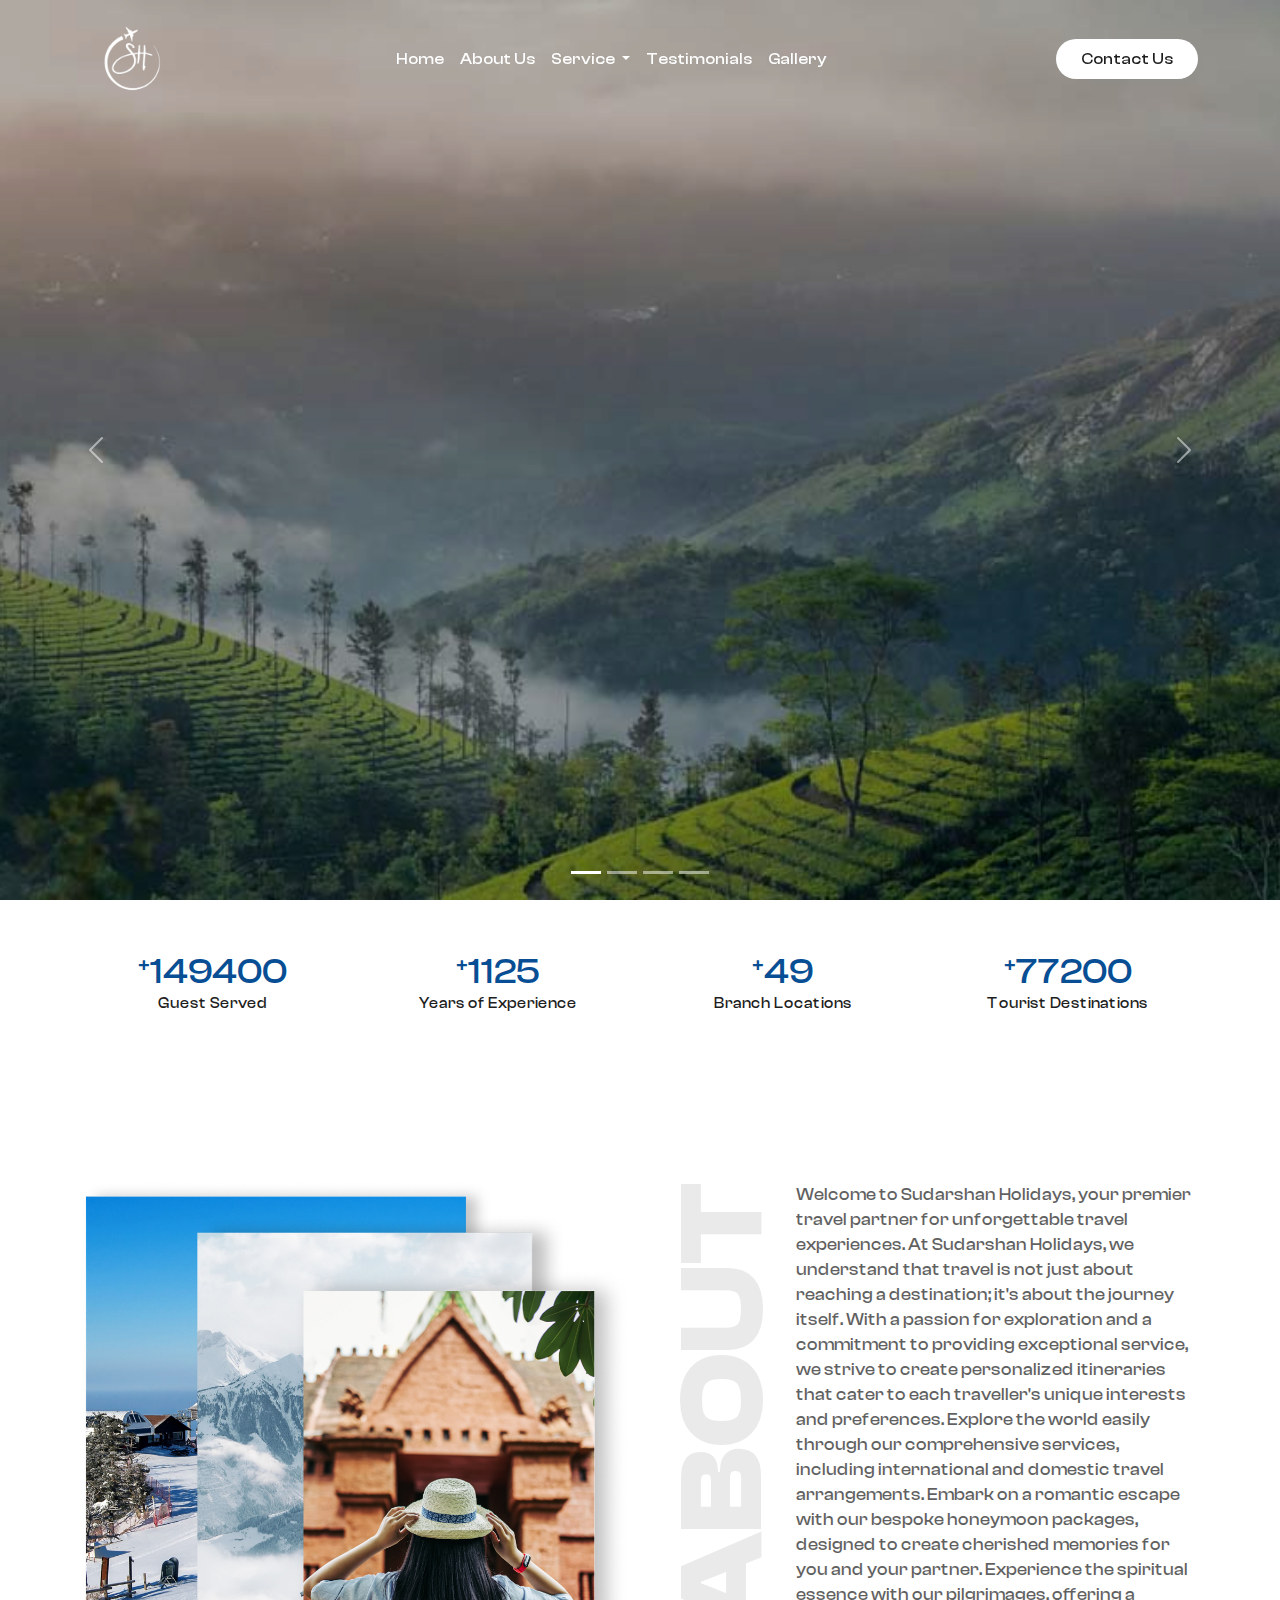
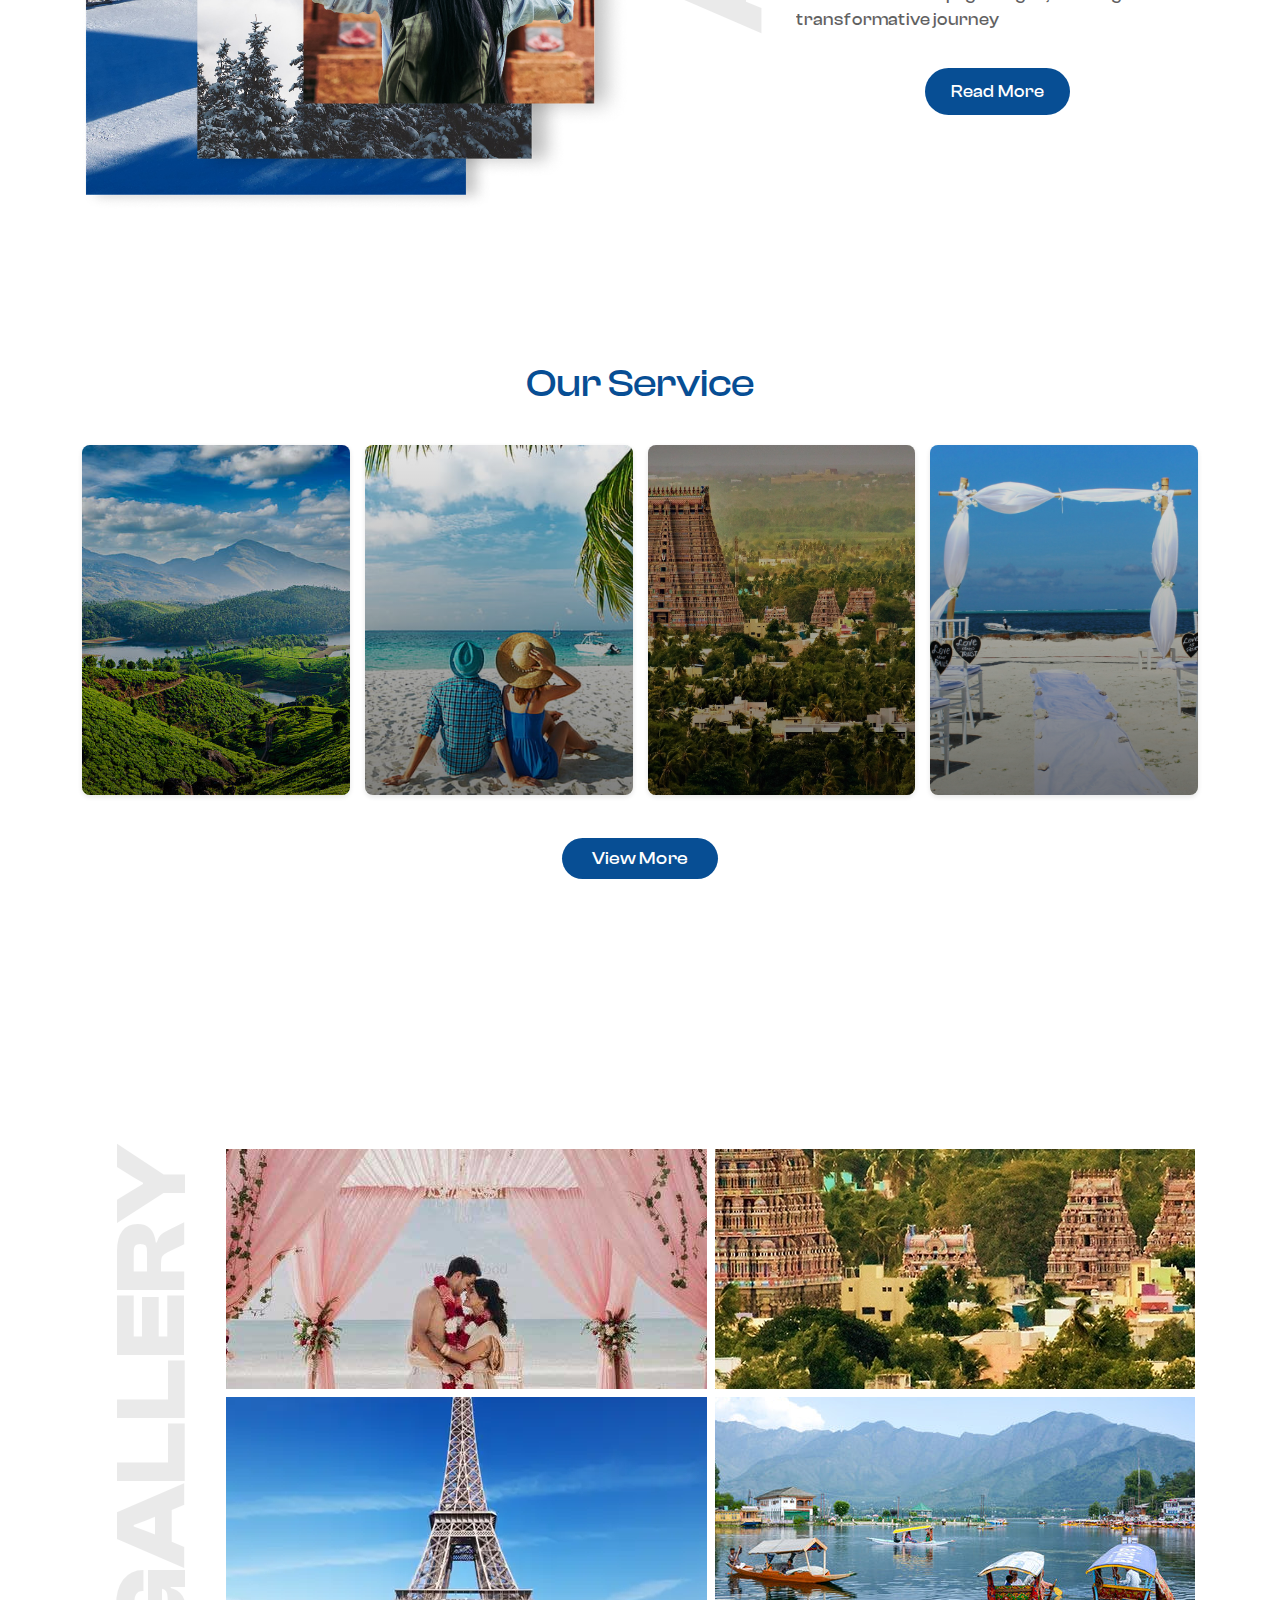
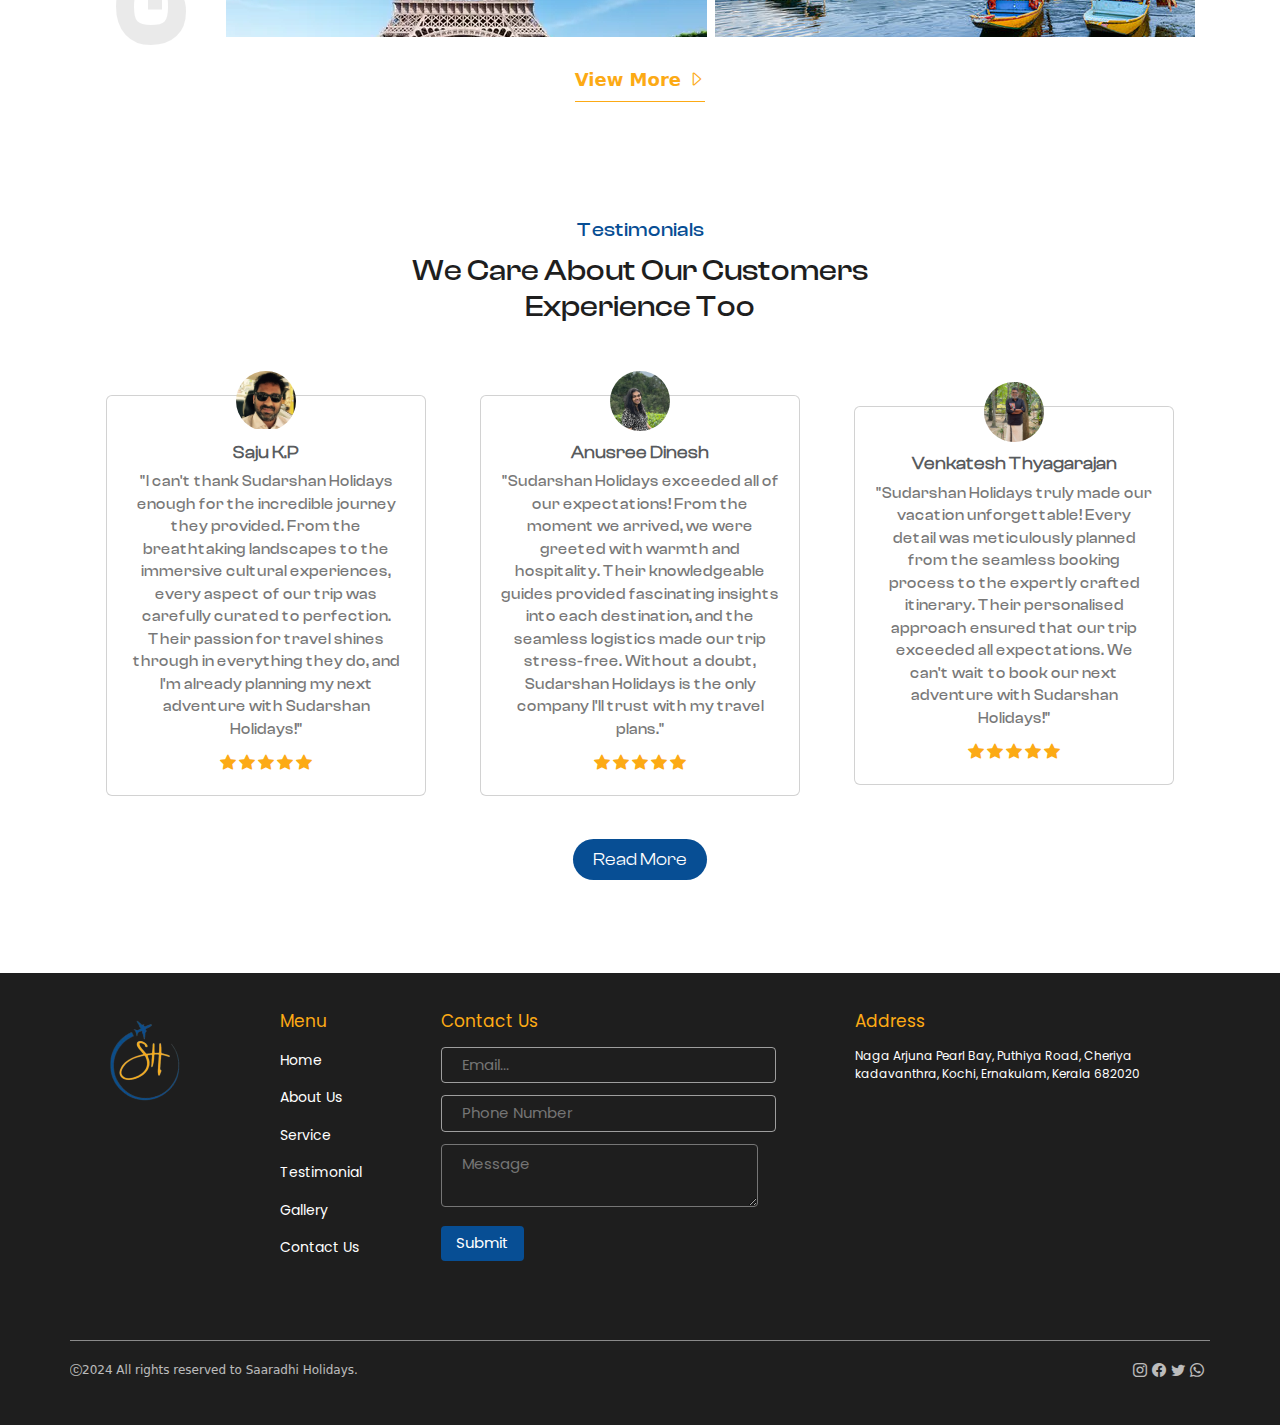
==== commit 617dc2e1: "gallery change" ====
--- a/index.html
+++ b/index.html
@@ -182,30 +182,28 @@
     <!-- end of banner -->
 
     <!-- number types -->
-
     <div class="number-view">
         <div class="container">
             <div class="row">
                 <div class="col">
-                    <h1 style="--number: 50;"></h1>
-                    <p>Active Members</p>
+                    <h1 data-number="400"></h1>
+                    <p>Guest Served</p>
                 </div>
                 <div class="col">
-                    <h1 style="--number: 1;"></h1>
-                    <p>Year of Experience</p>
+                    <h1 data-number="25"></h1>
+                    <p>Years of Experience</p>
                 </div>
                 <div class="col">
-                    <h1 style="--number: 5;"></h1>
-                    <p>Branch Location</p>
+                    <h1 data-number="9"></h1>
+                    <p>Branch Locations</p>
                 </div>
                 <div class="col">
-                    <h1 style="--number: 100;"></h1>
-                    <p>Tourist Destination</p>
+                    <h1 data-number="200"></h1>
+                    <p>Tourist Destinations</p>
                 </div>
             </div>
         </div>
     </div>
-    
     <!-- end of number view -->
 
     <!-- about us -->
@@ -429,7 +427,7 @@
     </section>
 
     <!-- footer -->
-    <section class="footer">
+    <section class="footer" id="footer">
         <div class="footer-container">
             <div class="footer-main">
                 <div class="footer-items container">
@@ -439,12 +437,12 @@
                     <div class="footer-list">
                         <ul>
                             <li>Menu</li>
-                            <li><a href="#">Home</a></li>
-                            <li><a href="#">About Us</a></li>
-                            <li><a href="#">Service</a></li>
-                            <li><a href="#">Testimonial</a></li>
-                            <li><a href="#">Gallery</a></li>
-                            <li><a href="#">Contact Us</a></li>
+                            <li><a href="index.html">Home</a></li>
+                            <li><a href="aboutus.html">About Us</a></li>
+                            <li><a href="service.html">Service</a></li>
+                            <li><a href="testimonial.html">Testimonial</a></li>
+                            <li><a href="gallery.html">Gallery</a></li>
+                            <li><a href="#footer">Contact Us</a></li>
                         </ul>
                     </div>
 
@@ -462,8 +460,8 @@
                     <div class="footer-list">
                         <ul>
                             <li>Address</li>
-                            <li style="font-size: 12px; font-weight: 500;">
-                                <p>Nagarjuna Pearl Bay,Puthiya Road, 20, Cheriyakadavanthra, Kochi, Ernakulam, Kerala
+                            <li style="font-size: 12px; font-weight: 500; color: white;">
+                                <p>Naga Arjuna Pearl Bay, Puthiya Road, Cheriya kadavanthra, Kochi, Ernakulam, Kerala
                                     682020</p>
                             </li>
                             <li><iframe
--- a/style.css
+++ b/style.css
@@ -430,23 +430,7 @@
     margin: 0;
     font-size: 36px;
     text-align: center;
-    animation: countUp 2s forwards;
-}
-.number-view h1 {
-    font-size: 2rem;
-    animation: countUp 2s forwards;
-    opacity: 0;
-}
-
-@keyframes countUp {
-    0% {
-        opacity: 0;
-        transform: translateY(20px);
-    }
-    100% {
-        opacity: 1;
-        transform: translateY(0);
-    }
+
 }
 
 
@@ -459,8 +443,18 @@
 }
 
 .number-view .col h1::after {
-    content: counter(count);
-    font-size: 36px;
+    content: attr(data-number);
+    counter-reset: number;
+    animation: count 2s ease-in-out;
+}
+
+@keyframes count {
+    from {
+        counter-increment: number 0;
+    }
+    to {
+        counter-increment: number var(--number);
+    }
 }
 
 @media (max-width:470px) {
@@ -928,15 +922,12 @@
 .footer-list h4 {
     font-size: 18px;
     font-weight: 600;
-    color: white;
+    color: var(--primary-color);
     text-align: left;
     font-family: pr;
 }
 
-.footer-list input {
-    font-size: 15px;
-    font-family: pr;
-}
+
 
 .footer-list ul {
     list-style: none;
@@ -946,7 +937,7 @@
 .footer-list li {
     padding: 6px;
     text-align: left;
-    color: white;
+    color: var(--secondary-color);
     font-size: 17px;
     font-family: pr;
 }
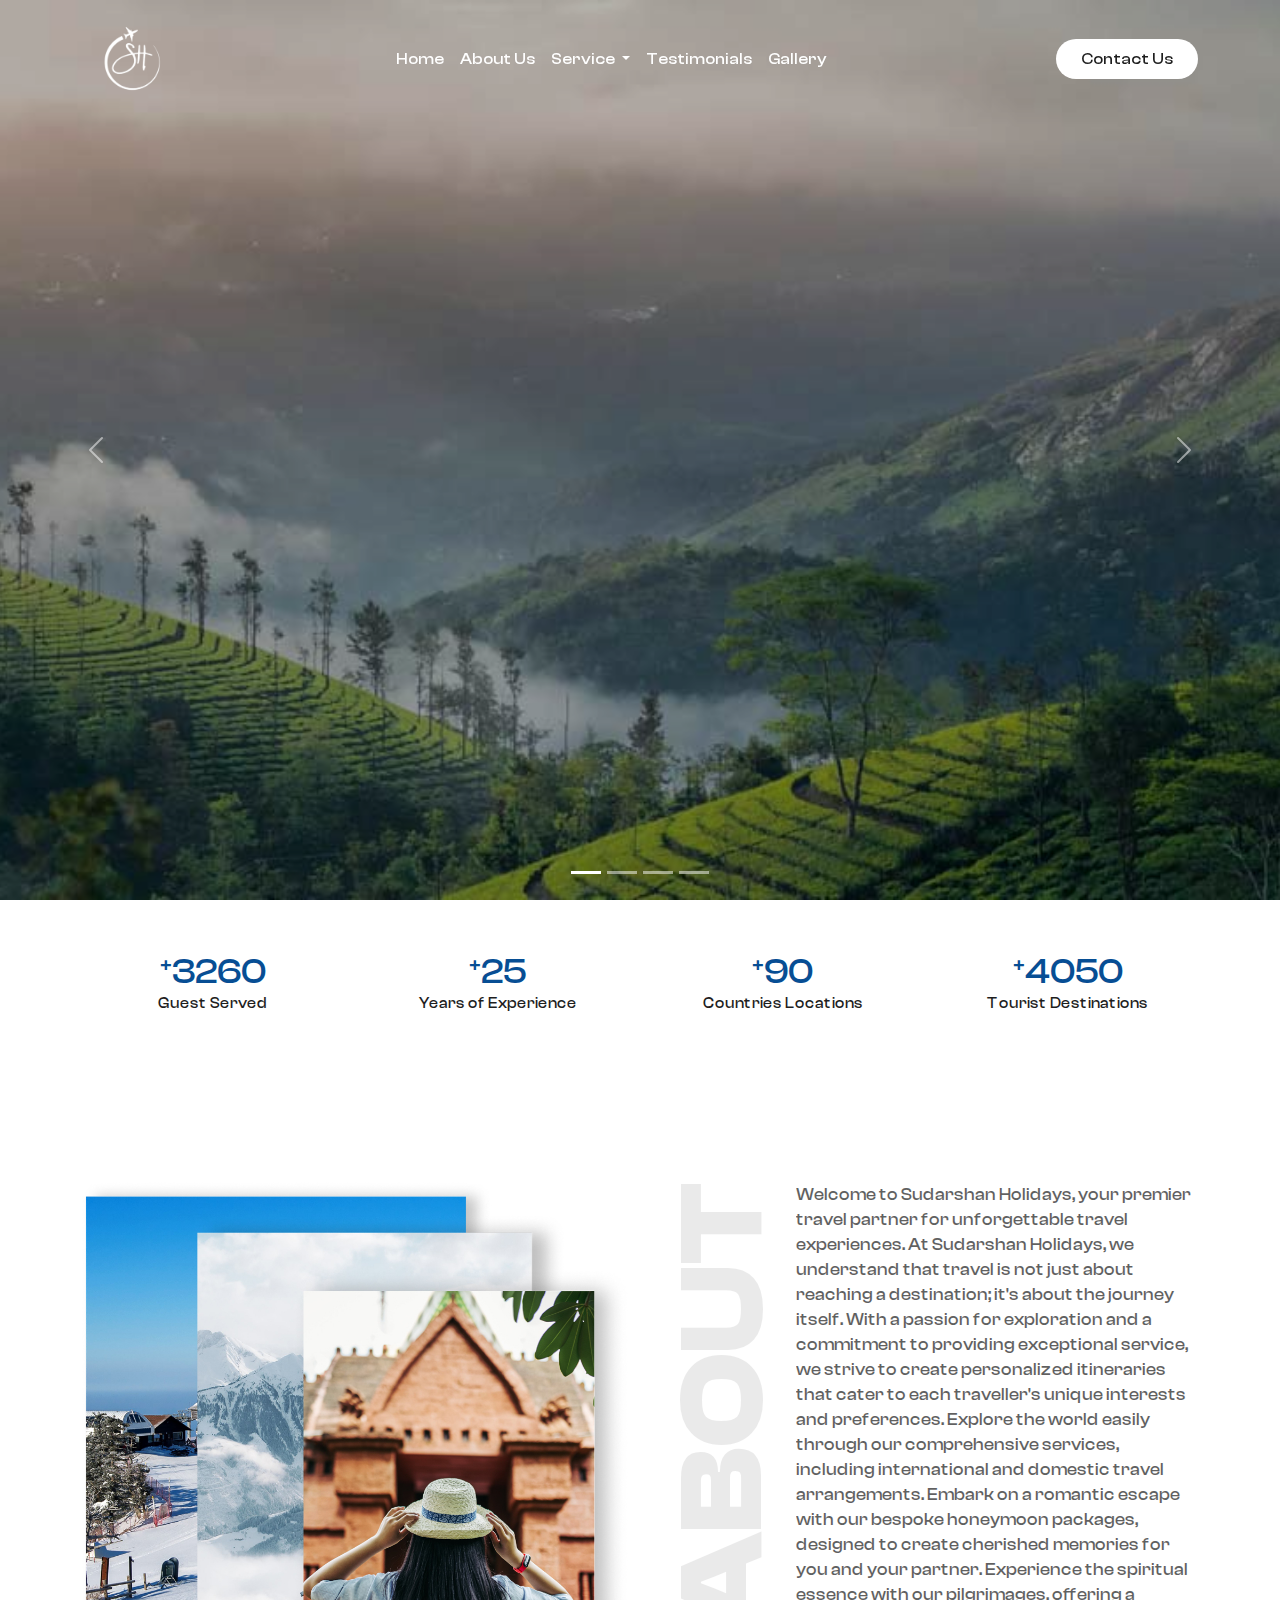
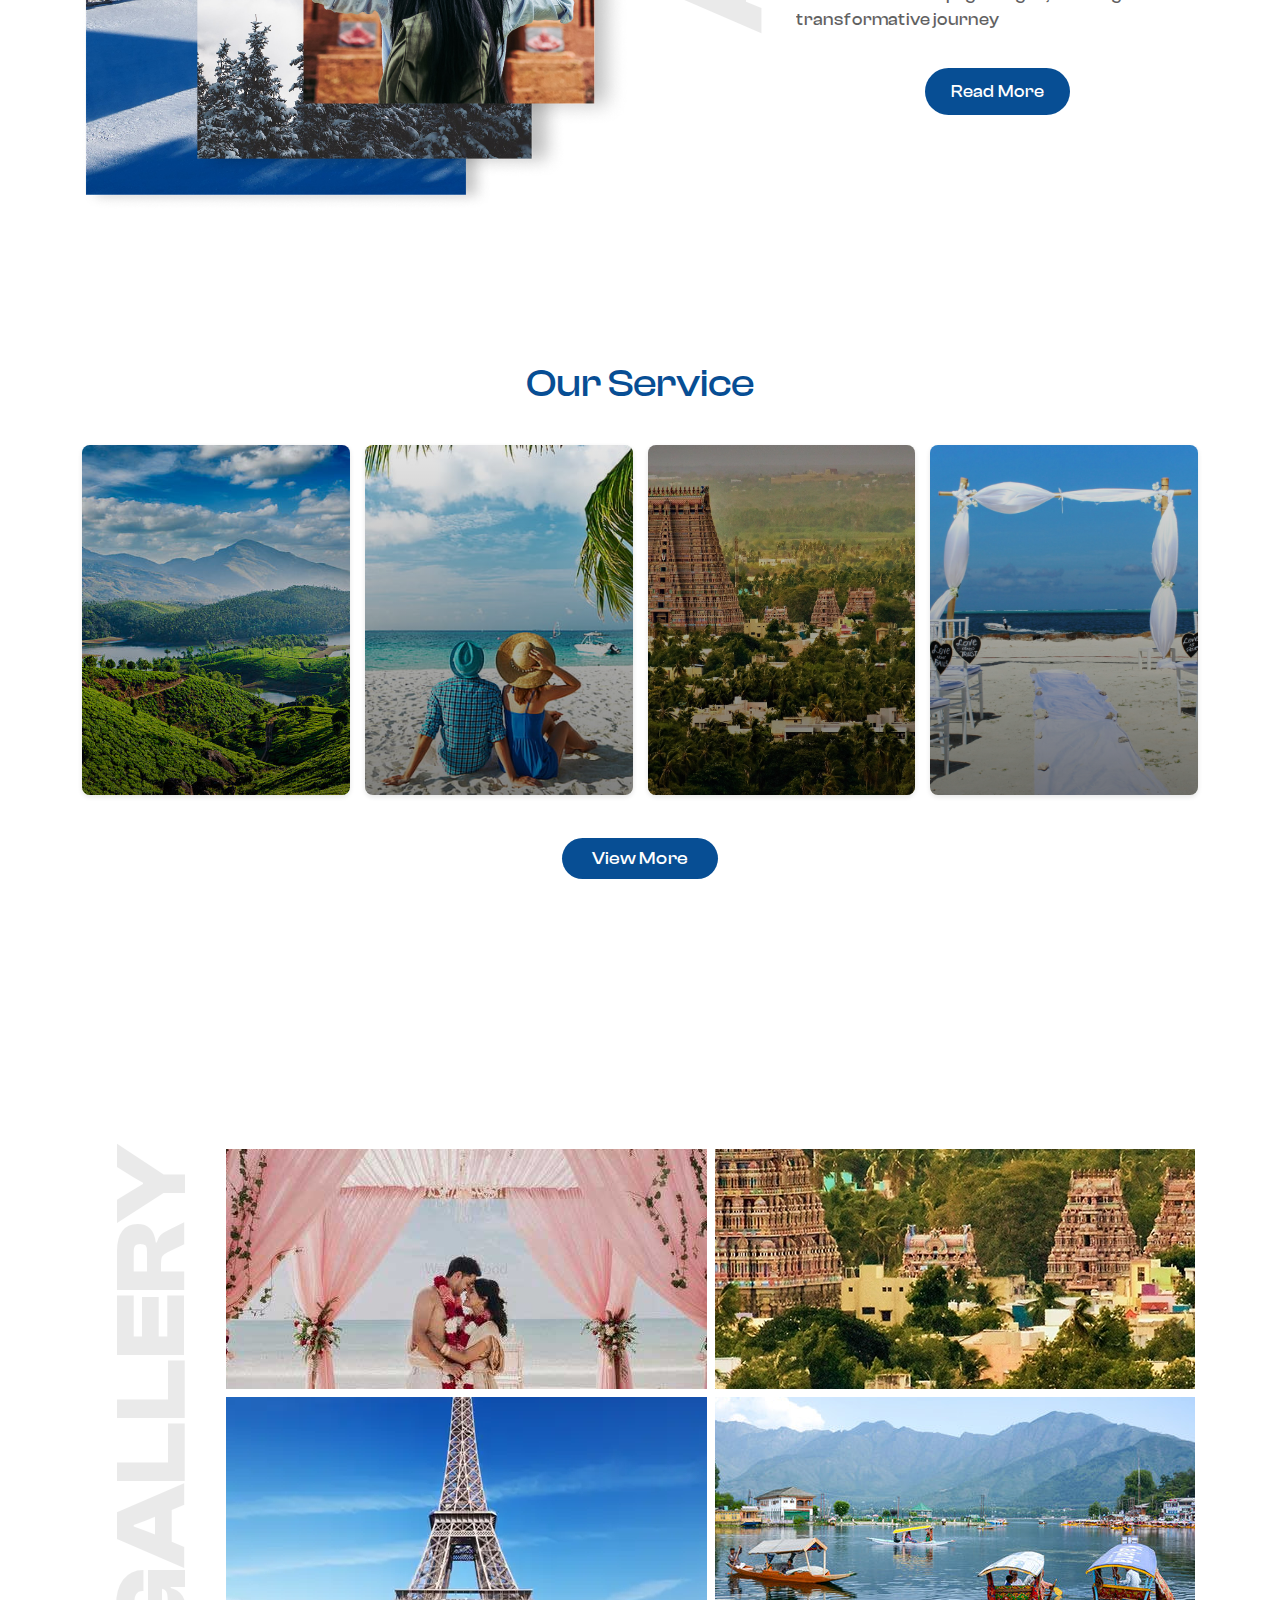
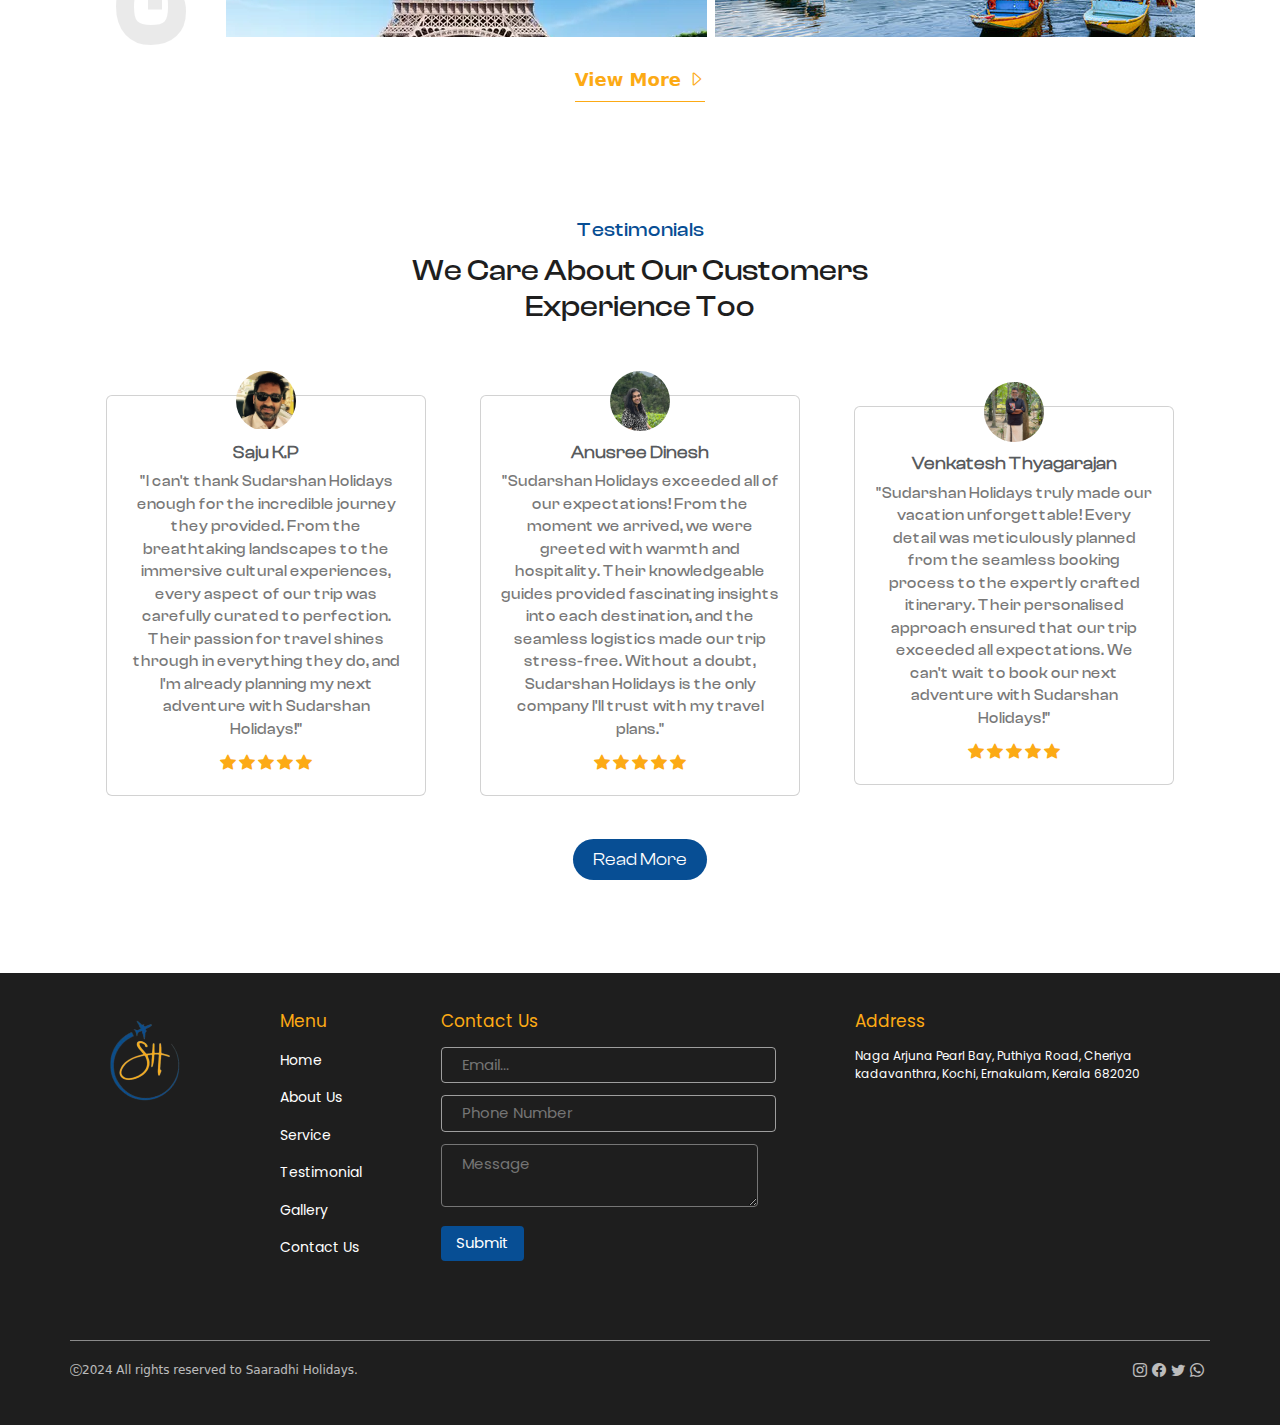
==== commit bf6edceb: "gallery change" ====
--- a/index.html
+++ b/index.html
@@ -186,24 +186,25 @@
         <div class="container">
             <div class="row">
                 <div class="col">
-                    <h1 data-number="400"></h1>
+                    <h1 class="counter" data-target="4000">0</h1>
                     <p>Guest Served</p>
                 </div>
                 <div class="col">
-                    <h1 data-number="25"></h1>
+                    <h1 class="counter" data-target="25">0</h1>
                     <p>Years of Experience</p>
                 </div>
                 <div class="col">
-                    <h1 data-number="9"></h1>
-                    <p>Branch Locations</p>
+                    <h1 class="counter" data-target="90">0</h1>
+                    <p>Countries Locations</p>
                 </div>
                 <div class="col">
-                    <h1 data-number="200"></h1>
+                    <h1 class="counter" data-target="5000">0</h1>
                     <p>Tourist Destinations</p>
                 </div>
             </div>
         </div>
     </div>
+
     <!-- end of number view -->
 
     <!-- about us -->
--- a/style.css
+++ b/style.css
@@ -441,19 +441,16 @@
     position: relative;
     top: -10px;
 }
-
-.number-view .col h1::after {
-    content: attr(data-number);
-    counter-reset: number;
-    animation: count 2s ease-in-out;
-}
-
-@keyframes count {
+.counter span {
+    animation: counterAnimation 2s linear forwards;
+    display: inline-block;
+}
+@keyframes counterAnimation {
     from {
-        counter-increment: number 0;
+        content: '0';
     }
     to {
-        counter-increment: number var(--number);
+        content: '100';
     }
 }
 
@@ -909,16 +906,13 @@
     background-color: #1E1E1E;
     padding: 30px 0px 10px;
 }
-
 .footer-logo {
     width: 200px;
 }
-
 .footer-logo img {
     width: 100%;
     /* filter:grayscale(100%); */
 }
-
 .footer-list h4 {
     font-size: 18px;
     font-weight: 600;
@@ -926,9 +920,6 @@
     text-align: left;
     font-family: pr;
 }
-
-
-
 .footer-list ul {
     list-style: none;
     overflow: hidden;
@@ -956,7 +947,7 @@
     gap: 35px;
 }
 
-.ocial-links {
+.social-links {
     color: var(--secondary-color);
     font-size: 25px;
 }
@@ -1551,4 +1542,7 @@
     padding: 10px;
 
     }
-}+}
+
+/* gallery modal lightbox*/
+
